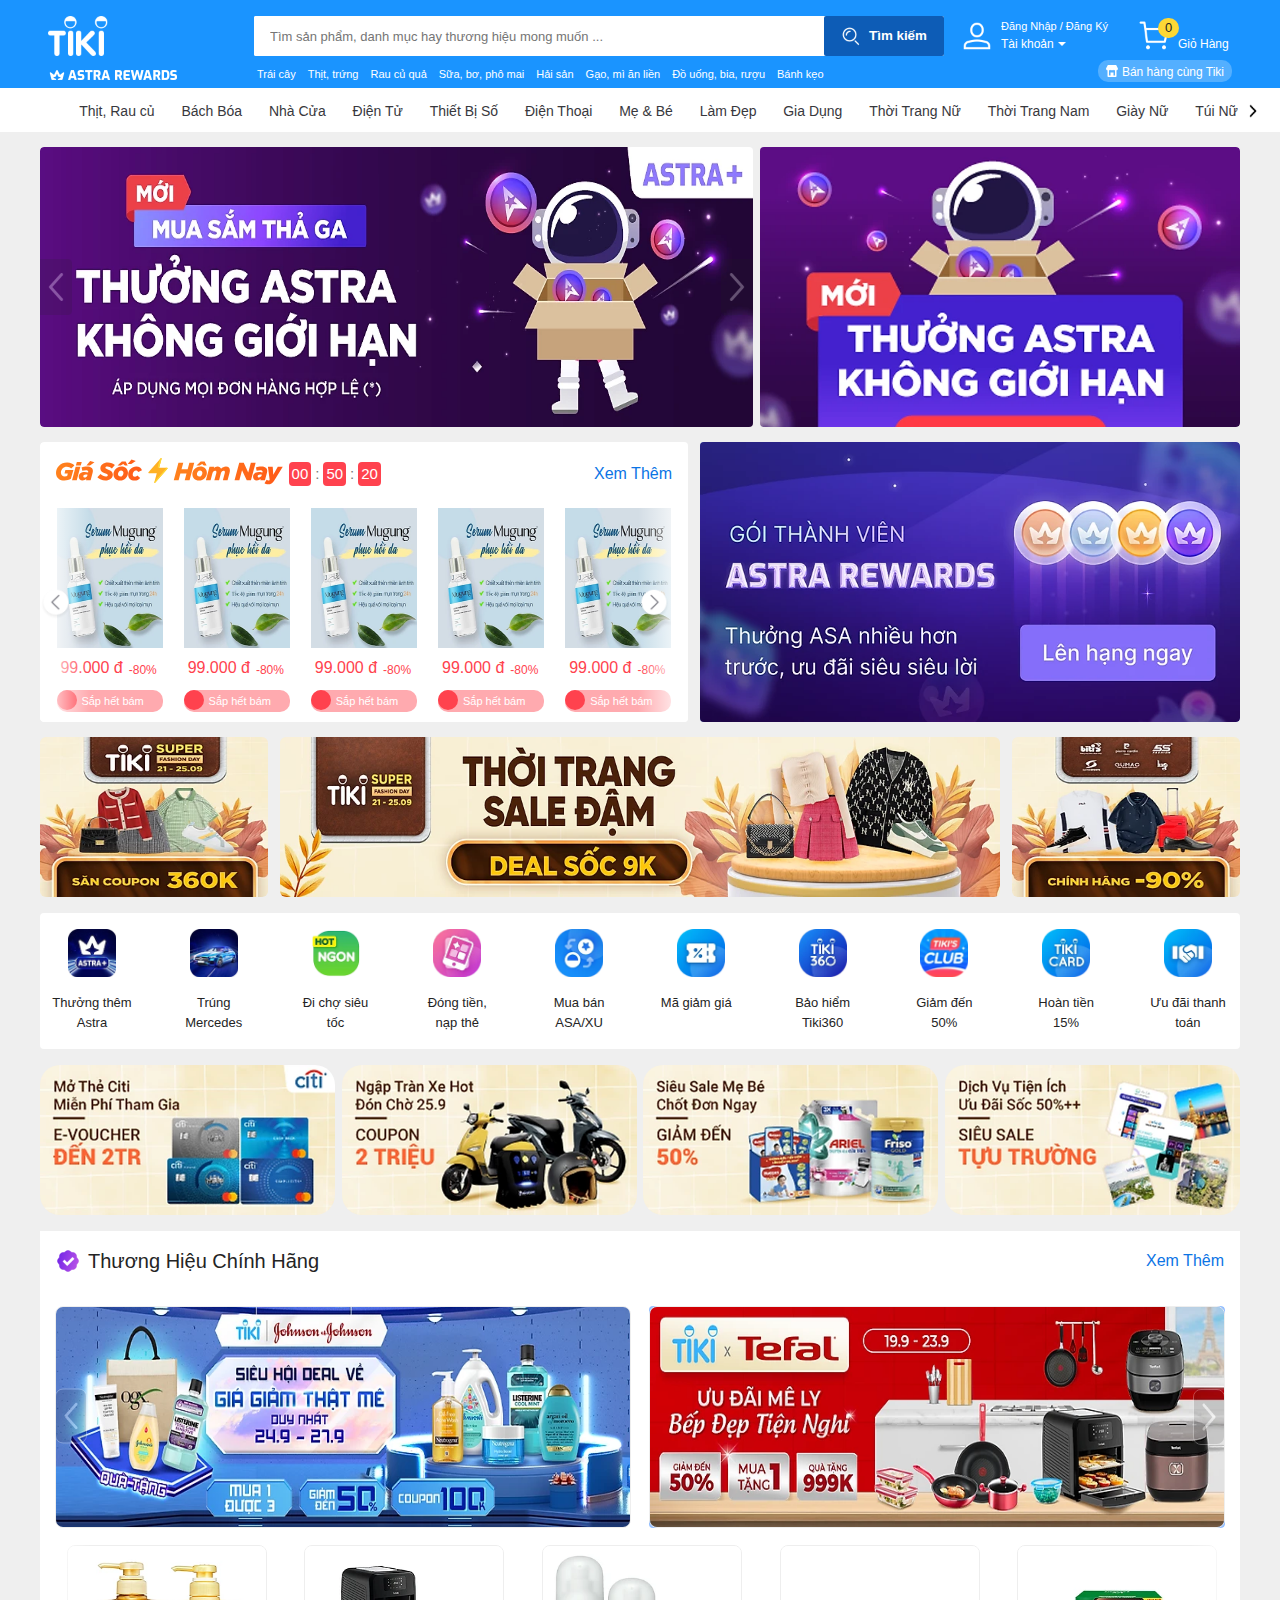
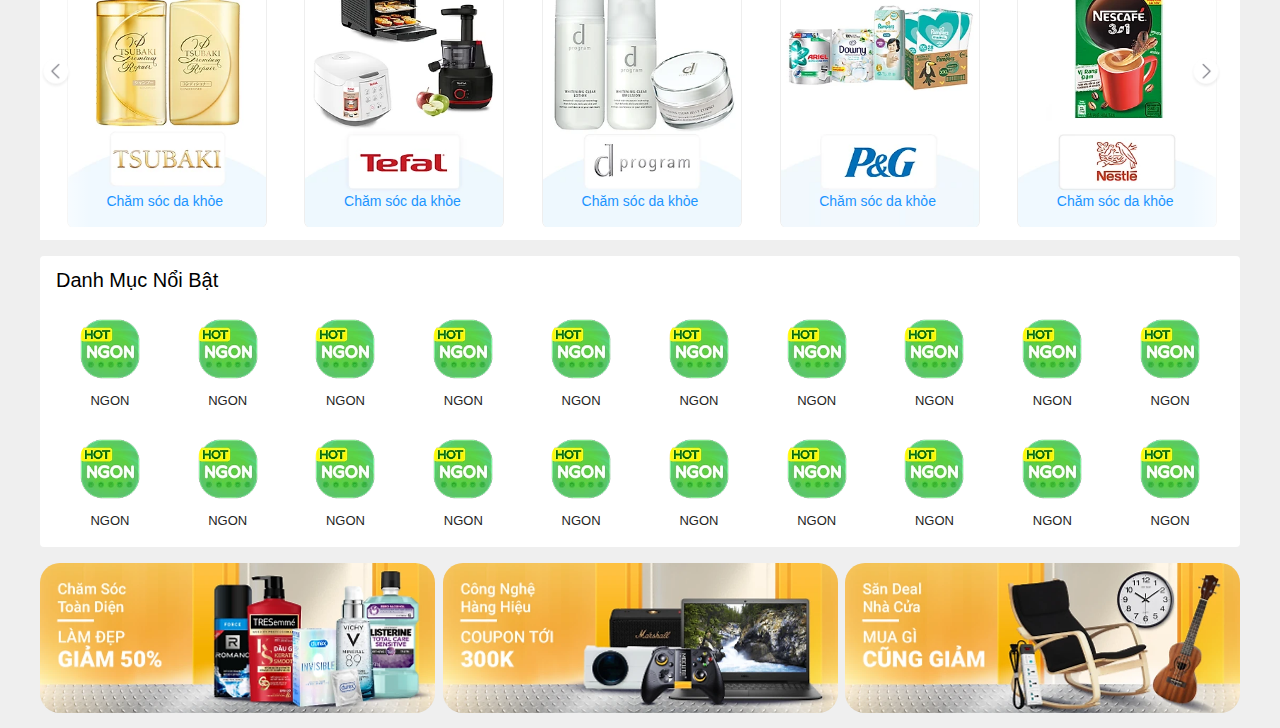
==== tiki.html @ 07cf0704 "feature/TRAINING-32-home-banner-middle" ====
<!DOCTYPE html>
<html lang="en">
<head>
    <meta charset="UTF-8">
    <meta name="viewport" content="width=device-width, initial-scale=1.0">
    <link rel="stylesheet" href="./assets/css/grid.css">
    <link rel="stylesheet" href="./assets/css/base.css">
    <link rel="stylesheet" href="./assets/css/tiki.css">
    <link rel="stylesheet" href="./assets/font/fontawesome-free-5.15.4-web/css/all.min.css">
    <title>Tiki Demo</title>
</head>
<body>
    <div class="app">
        <div class="header" style="background-color: rgb(26, 148, 255); margin: 0; padding: 0;">
            <div class="grid wide">
                <div class="Middle__wrap">
                    <div class="Middle__left">
                        <div class="logomenu">
                            <img class="logo-img" src="./assets/img/logo/logotiki.png" alt="">
                        </div>
    
                        <div class="header-search">
                            <div class="header__search-input-wrap">
                                <input type="text" class="header__search-input" placeholder="Tìm sản phẩm, danh mục hay thương hiệu mong muốn ...">

                                <!-- Search History -->
                                <div class="header__search-history">
                                    <h3 class="header__search-history-heading"> Lịch sử tìm kiếm</h3>
                                    <ul class="header__search-history-list">
                                        <li class="header__search-history-item">
                                            <a href="#" class="item">
                                                <img src="./assets/img/icon/searchicon1.png" alt="" class="header__search-btn-icon seacrh-icon">Tai nghe bluetooth
                                            </a>
                                        </li>
                                        <li class="header__search-history-item">
                                            <a href="#" class="item">
                                                <img src="./assets/img/icon/searchicon1.png" alt="" class="header__search-btn-icon seacrh-icon">Bánh trung thu
                                            </a>
                                        </li>
                                        <li class="header__search-history-item">
                                            <a href="#" class="item">
                                                <img src="./assets/img/icon/searchicon1.png" alt="" class="header__search-btn-icon seacrh-icon">Iphone 13
                                            </a>
                                        </li>
                                    </ul>

                                    <div class="border-top"></div>

                                    <div class="bottom-widgets">
                                        <div class="hot-keyword">
                                            <h3 class="header__search-history-heading header__hot-keyword-heading">
                                                <img src="./assets/img/icon/hotkeyicon.png" alt="" class="trending-icon header__search-btn-icon seacrh-icon">
                                                Tìm kiếm phổ biến nhất
                                            </h3>
                                            <ul class="header__search-history-list inner">
                                                <li class="header__search-history-item trending-product">
                                                    <a href="#" class="item">
                                                        <img src="./assets/img/topsearchpro/hotpro1.jpg" alt="" class="thumb">
                                                        <span class="trending-title">Máy tăm nước</span>
                                                    </a>
                                                </li>
                                                <li class="header__search-history-item trending-product">
                                                    <a href="#" class="item">
                                                        <img src="./assets/img/topsearchpro/hotpro2.jpg" alt="" class="thumb">
                                                        <span class="trending-title">Quần nam</span>
                                                    </a>
                                                </li>
                                                <li class="header__search-history-item trending-product">
                                                    <a href="#" class="item">
                                                        <img src="./assets/img/topsearchpro/hotpro3.jpg" alt="" class="thumb">
                                                        <span class="trending-title">Dép nam</span>
                                                    </a>
                                                </li>
                                                <li class="header__search-history-item trending-product">
                                                    <a href="#" class="item">
                                                        <img src="./assets/img/topsearchpro/hotpro4.jpg" alt="" class="thumb">
                                                        <span class="trending-title">Bột giặt omo</span>
                                                    </a>
                                                </li>
                                                <li class="header__search-history-item trending-product">
                                                    <a href="#" class="item">
                                                        <img src="./assets/img/topsearchpro/hotpro5.jpg" alt="" class="thumb">
                                                        <span class="trending-title">Dép nữ</span>
                                                    </a>
                                                </li>
                                                <li class="header__search-history-item trending-product">
                                                    <a href="#" class="item">
                                                        <img src="./assets/img/topsearchpro/hotpro6.jpg" alt="" class="thumb">
                                                        <span class="trending-title">Mỹ phẩm</span>
                                                    </a>
                                                </li>
                                            </ul>
                                        </div>

                                        <div class="border-top"></div>

                                        <div class="hot-category">
                                            <h3 class="header__search-history-heading header__hot-category-heading">
                                                Danh mục nổi bật
                                            </h3>
                                            <ul class="header__search-history-list category-inner">
                                                <li class="category-product">
                                                    <a href="#" class="category-item">
                                                        <div class="thumb-wrap">
                                                            <div class="thumb">
                                                                 <img src="./assets/img/categorypro/categorypro1.png" alt="">
                                                            </div>
                                                        </div>
                                                        <span class="category-title">Đồ Chơi - Mẹ & Bé</span>
                                                    </a>
                                                </li>
                                                <li class="category-product">
                                                    <a href="#" class="category-item">
                                                        <div class="thumb-wrap">
                                                            <div class="thumb">
                                                                 <img src="./assets/img/categorypro/categorypro2.png" alt="">
                                                            </div>
                                                        </div>
                                                        <span class="category-title">Ngon</span>
                                                    </a>
                                                </li>
                                                <li class="category-product">
                                                    <a href="#" class="category-item">
                                                        <div class="thumb-wrap">
                                                            <div class="thumb">
                                                                 <img src="./assets/img/categorypro/categorypro3.png" alt="">
                                                            </div>
                                                        </div>
                                                        <span class="category-title">Điện Thoại - Máy Tính Bảng</span>
                                                    </a>
                                                </li>
                                                <li class="category-product">
                                                    <a href="#" class="category-item">
                                                        <div class="thumb-wrap">
                                                            <div class="thumb">
                                                                 <img src="./assets/img/categorypro/categorypro4.png" alt="">
                                                            </div>
                                                        </div>
                                                        <span class="category-title">Làm Đẹp - Sức Khỏe</span>
                                                    </a>
                                                </li>
                                                <li class="category-product">
                                                    <a href="#" class="category-item">
                                                        <div class="thumb-wrap">
                                                            <div class="thumb">
                                                                 <img src="./assets/img/categorypro/categorypro5.png" alt="">
                                                            </div>
                                                        </div>
                                                        <span class="category-title">Điện Gia Dụng</span>
                                                    </a>
                                                </li>
                                                <li class="category-product">
                                                    <a href="#" class="category-item">
                                                        <div class="thumb-wrap">
                                                            <div class="thumb">
                                                                 <img src="./assets/img/categorypro/categorypro6.png" alt="">
                                                            </div>
                                                        </div>
                                                        <span class="category-title">Thời trang nữ</span>
                                                    </a>
                                                </li>
                                                <li class="category-product">
                                                    <a href="#" class="category-item">
                                                        <div class="thumb-wrap">
                                                            <div class="thumb">
                                                                 <img src="./assets/img/categorypro/categorypro7.png" alt="">
                                                            </div>
                                                        </div>
                                                        <span class="category-title">Thời trang nam</span>
                                                    </a>
                                                </li>
                                                <li class="category-product">
                                                    <a href="#" class="category-item">
                                                        <div class="thumb-wrap">
                                                            <div class="thumb">
                                                                 <img src="./assets/img/categorypro/categorypro8.png" alt="">
                                                            </div>
                                                        </div>
                                                        <span class="category-title">Giày - Dép nữ</span>
                                                    </a>
                                                </li>
                                            </ul>
                                        </div>
                                    </div>
                                </div>
                            </div>
                            <button class="header__search-btn">
                                <img src="./assets/img/icon/searchicon.png" alt="" class="header__search-btn-icon">
                                Tìm kiếm
                            </button>
                        </div>

                    </div>
                    <div class="user">
                        <div class="header-acount">
                            <img src="./assets/img/icon/profileicon.png" alt="" class="profile-icon">
                            <span class="profile-text">
                                <span class="sign-in">
                                    Đăng nhập / Đăng ký
                                </span>
                                
                                <span class="acount-label">
                                    <span>Tài khoản</span>
                                    <img src="./assets/img/icon/arrowicon.png" alt="" class="arrow-icon">
                                </span>
                            </span>
                        </div>
                        <div class="header-cart">
                            <div class="cartItemInner">
                                <div class="cart-wrapper">
                                    <img src="./assets/img/icon/carticon.png" alt="" class="cart-icon">
                                    <span class="cart-noti">0</span>
                                </div>
                                <div class="cart-text">
                                    Giỏ Hàng
                                </div>
                            </div>
                        </div>
                    </div>
                </div>

                <div class="Bottom__Root">
                    <div class="root-container">
                        <a href="#">
                            <img src="./assets/img/logo/logotiki1.png" alt="" class="tiki-logo-img">
                        </a>

                        <div class="header__quicklink-container">
                            <a href="#" class="quicklink-container--item">Trái cây</a>
                            <a href="#" class="quicklink-container--item">Thịt, trứng</a>
                            <a href="#" class="quicklink-container--item">Rau củ quả</a>
                            <a href="#" class="quicklink-container--item">Sữa, bơ, phô mai</a>
                            <a href="#" class="quicklink-container--item">Hải sản</a>
                            <a href="#" class="quicklink-container--item">Gạo, mì ăn liền</a>
                            <a href="#" class="quicklink-container--item">Đồ uống, bia, rượu</a>
                            <a href="#" class="quicklink-container--item">Bánh kẹo</a>
                        </div>

                        <div class="seller">
                            <a href="#" class="tiki-seller">
                                <img src="./assets/img/icon/icon-seller.svg" alt="" class="seller-icon">
                                <span class="seller-text">
                                    Bán hàng cùng Tiki
                                </span>
                            </a>
                        </div>
                    </div>
                </div>
            </div>
        </div>

        <div class="app__container">
            <!-- Category Top -->
            <div class="category-top">
                <div class="container__category-top">
                    <div class="category-top__style">
                        <div class="content__category-top">
                            <div class="cateslide">
                                <a href="#">
                                    <div class="catename">
                                        Thịt, Rau củ
                                    </div>
                                </a>
                                <a href="#">
                                    <div class="catename">
                                        Bách Bóa
                                    </div>
                                </a>
                                <a href="#">
                                    <div class="catename">
                                        Nhà Cửa
                                    </div>
                                </a>
                                <a href="#">
                                    <div class="catename">
                                        Điện Tử
                                    </div>
                                </a>
                                <a href="#">
                                    <div class="catename">
                                        Thiết Bị Số
                                    </div>
                                </a>
                                <a href="#">
                                    <div class="catename">
                                        Điện Thoại
                                    </div>
                                </a>
                                <a href="#">
                                    <div class="catename">
                                        Mẹ & Bé
                                    </div>
                                </a>
                                <a href="#">
                                    <div class="catename">
                                        Làm Đẹp
                                    </div>
                                </a>
                                <a href="#">
                                    <div class="catename">
                                        Gia Dụng
                                    </div>
                                </a>
                                <a href="#">
                                    <div class="catename">
                                        Thời Trang Nữ
                                    </div>
                                </a>
                                <a href="#">
                                    <div class="catename">
                                        Thời Trang Nam
                                    </div>
                                </a>
                                <a href="#">
                                    <div class="catename">
                                        Giày Nữ
                                    </div>
                                </a>
                                <a href="#">
                                    <div class="catename">
                                        Túi Nữ
                                    </div>
                                </a>
                            </div>
                            
                            <span class="backicon">
                                <img src="./assets/img/icon/backicon.png" alt="">
                            </span>
                        </div>

                    </div>
                </div>
            </div>

            <!-- Home Banner Top -->
            <div class="grid wide">
                <div class="banner-top">
                    <div class="container__banner-top">
                        <div class="banner-top__right">
                            <a href="#">
                                <img src="./assets/img/bannertop/right1.webp" alt="">
                            </a>

                            <a href="#" class="back-left">
                                <img src="./assets/img/icon/backbanner.png" alt="">
                            </a>

                            <a href="#" class="back-right">
                                <img src="./assets/img/icon/backbanner.png" alt="">
                            </a>
                        </div>

                        <div class="banner-top__left">
                            <a href="#">
                                <img src="./assets/img/bannertop/left.webp" alt="">
                            </a>
                        </div>
                    </div>
                </div>
            </div>

            <!-- Home Deal and Reward -->
            <div class="grid wide">
                <div class="deal-reward">
                    <div class="container__deal-reward">
                        <div class="deal">
                            <div class="header-deal">
                                <div class="header-deal__left">
                                    <div>
                                        <img src="./assets/img/flashdeal/giasoc.svg" alt="">
                                        <img src="./assets/img/flashdeal/dealFlashIcon.svg" alt="">
                                        <img src="./assets/img/flashdeal/homnay.svg" alt="">
                                    </div>

                                    <div class="countdowntime">
                                        <span>00</span>
                                        :
                                        <span>50</span>
                                        :
                                        <span>20</span>
                                    </div>
                                </div>

                                <div class="header-deal__navigation">
                                    <a href="#">Xem thêm</a>
                                </div>
                            </div>

                            <div class="body-deal">
                                <div class="deal-wrap">
                                    <div class="home-deal">
                                        <a href="#" class="deal-back__left">
                                            <span class="back-deal__icon">
                                                <img src="./assets/img/icon/nextArrowdeal.png" alt="">
                                            </span>
                                        </a>
                                        
                                        <div class="deal-list">
                                            <div class="deal-pro">
                                                <div class="deal-pro__item">
                                                    <div class="deal-pro__image">
                                                        <img src="./assets/img/dealpro/dealpro1.webp" alt="">
                                                    </div>
                                                    <div class="deal-price">
                                                        <span class="price">99.000 đ</span>
                                                        <span class="price-discount">-80%</span>
                                                    </div>
                                                    <div class="deal-qt">
                                                        <div class="deal-progress"></div>
                                                        <span>Sắp hết bám</span>
                                                    </div>
                                                </div>                                                
                                            </div>

                                            <div class="deal-pro">
                                                <div class="deal-pro__item">
                                                    <div class="deal-pro__image">
                                                        <img src="./assets/img/dealpro/dealpro1.webp" alt="">
                                                    </div>
                                                    <div class="deal-price">
                                                        <span class="price">99.000 đ</span>
                                                        <span class="price-discount">-80%</span>
                                                    </div>
                                                    <div class="deal-qt">
                                                        <div class="deal-progress"></div>
                                                        <span>Sắp hết bám</span>
                                                    </div>
                                                </div>                                                
                                            </div>

                                            <div class="deal-pro">
                                                <div class="deal-pro__item">
                                                    <div class="deal-pro__image">
                                                        <img src="./assets/img/dealpro/dealpro1.webp" alt="">
                                                    </div>
                                                    <div class="deal-price">
                                                        <span class="price">99.000 đ</span>
                                                        <span class="price-discount">-80%</span>
                                                    </div>
                                                    <div class="deal-qt">
                                                        <div class="deal-progress"></div>
                                                        <span>Sắp hết bám</span>
                                                    </div>
                                                </div>                                                
                                            </div>

                                            <div class="deal-pro">
                                                <div class="deal-pro__item">
                                                    <div class="deal-pro__image">
                                                        <img src="./assets/img/dealpro/dealpro1.webp" alt="">
                                                    </div>
                                                    <div class="deal-price">
                                                        <span class="price">99.000 đ</span>
                                                        <span class="price-discount">-80%</span>
                                                    </div>
                                                    <div class="deal-qt">
                                                        <div class="deal-progress"></div>
                                                        <span>Sắp hết bám</span>
                                                    </div>
                                                </div>                                                
                                            </div>

                                            <div class="deal-pro">
                                                <div class="deal-pro__item">
                                                    <div class="deal-pro__image">
                                                        <img src="./assets/img/dealpro/dealpro1.webp" alt="">
                                                    </div>
                                                    <div class="deal-price">
                                                        <span class="price">99.000 đ</span>
                                                        <span class="price-discount">-80%</span>
                                                    </div>
                                                    <div class="deal-qt">
                                                        <div class="deal-progress"></div>
                                                        <span>Sắp hết bám</span>
                                                    </div>
                                                </div>                                                
                                            </div>
                                            
                                            
                                        </div>

                                        <a href="#" class="deal-back__right">
                                            <span class="back-deal__icon">
                                                <img src="./assets/img/icon/nextArrowdeal.png" alt="">
                                            </span>
                                        </a>
                                    </div>
                                </div>
                            </div>
                        </div>

                        <div class="reward">
                            <a href="#">
                                <img src="./assets/img/dealpro/reward.webp" alt="">
                            </a>
                        </div>                        
                    </div>
                </div>
            </div>

            <!-- Home brand -->
            <div class="home-brand">
                <div class="grid wide">
                    <div class="home-brand__wrapper">
                        <a href="#" class="side-brand">
                            <img src="./assets/img/homebrand/side1.webp" alt="">
                        </a>
                        <a href="#" class="center-brand">
                            <img src="./assets/img/homebrand/center.webp" alt="">
                        </a>
                        <a href="#" class="side-brand">
                            <img src="./assets/img/homebrand/side2.webp" alt="">
                        </a>
                    </div>
                </div>
            </div>

            <!-- Quicklink tab container -->
            <div class="home-quicklinks-tab__container">
                <div class="grid wide">
                    <div class="home-quicklinks-tab__wrapper">
                        <a href="#" class="home-quicklinks-tab__item">
                            <img src="./assets/img/quicklink/quicklink1.webp" alt="">
                            <span>Thưởng thêm Astra</span>
                        </a>
                        <a href="#" class="home-quicklinks-tab__item">
                            <img src="./assets/img/quicklink/quicklink2.webp" alt="">
                            <span>Trúng Mercedes</span>
                        </a>
                        <a href="#" class="home-quicklinks-tab__item">
                            <img src="./assets/img/quicklink/quicklink3.webp" alt="">
                            <span>Đi chợ siêu tốc</span>
                        </a>
                        <a href="#" class="home-quicklinks-tab__item">
                            <img src="./assets/img/quicklink/quicklink4.webp" alt="">
                            <span>Đóng tiền, nạp thẻ</span>
                        </a>
                        <a href="#" class="home-quicklinks-tab__item">
                            <img src="./assets/img/quicklink/quicklink5.webp" alt="">
                            <span>Mua bán ASA/XU</span>
                        </a>
                        <a href="#" class="home-quicklinks-tab__item">
                            <img src="./assets/img/quicklink/quicklink6.webp" alt="">
                            <span>Mã giảm giá</span>
                        </a>
                        <a href="#" class="home-quicklinks-tab__item">
                            <img src="./assets/img/quicklink/quicklink7.webp" alt="">
                            <span>Bảo hiểm Tiki360</span>
                        </a>
                        <a href="#" class="home-quicklinks-tab__item">
                            <img src="./assets/img/quicklink/quicklink8.webp" alt="">
                            <span>Giảm đến 50%</span>
                        </a>
                        <a href="#" class="home-quicklinks-tab__item">
                            <img src="./assets/img/quicklink/quicklink9.webp" alt="">
                            <span>Hoàn tiền 15%</span>
                        </a>
                        <a href="#" class="home-quicklinks-tab__item">
                            <img src="./assets/img/quicklink/quicklink10.webp" alt="">
                            <span>Ưu đãi thanh toán</span>
                        </a>
                    </div>
                </div>
            </div>

            <!-- Home banner primary container -->
            <div class="home-banner-primary__container">
                <div class="grid wide">
                    <div class="home-banner-primary__wrapper">
                        <a href="" class="home-banner-primary__item">
                            <img src="./assets/img/bannerprimary/bannerprimary1.webp" alt="">
                        </a>
                        <a href="" class="home-banner-primary__item">
                            <img src="./assets/img/bannerprimary/bannerprimary2.webp" alt="">
                        </a>
                        <a href="" class="home-banner-primary__item">
                            <img src="./assets/img/bannerprimary/bannerprimary3.webp" alt="">
                        </a>
                        <a href="" class="home-banner-primary__item">
                            <img src="./assets/img/bannerprimary/bannerprimary4.webp" alt="">
                        </a>
                    </div>
                </div>
            </div>

            <!-- Brand static widget -->
            <div class="brand-static-widget">
                <div class="grid wide">
                    <div class="brand-static-widget__wrapper">
                        <div class="brand-static-widget__header">
                                <div class="brand-static-widget__title">
                                    <img src="./assets/img/icon/widgeticon.png" alt="" class="brand-static-widget__icon">
                                    <div class="brand-static-widget__text">Thương hiệu chính hãng</div>
                                </div>
                                <a href="#" class="see-more">Xem thêm</a>
                        </div>
                        <div class="brand-static-widget__main">
                            <div class="brand-static-widget__mainwrap">
                                <div class="brand-static-widget__right">
                                    <a href="#">
                                        <img src="./assets/img/widget1.webp" alt="">
                                    </a>
        
                                    <a href="#" class="back-left">
                                        <img src="./assets/img/icon/backbanner.png" alt="">
                                    </a>
                                </div>
        
                                <div class="brand-static-widget__left">
                                    <a href="#">
                                        <img src="./assets/img/widget2.webp" alt="">
                                    </a>
                                    <a href="#" class="back-right">
                                        <img src="./assets/img/icon/backbanner.png" alt="">
                                    </a>
                                </div>
                            </div>
                        </div>
                        <div class="brand-static-widget__card">
                            <div class="body-brand-static-widget__card">
                                <div class="brand-static-widget__card-wrap">
                                    <div class="brand-static-widget__card-home">
                                        <a href="#" class="deal-back__left">
                                            <span class="back-deal__icon">
                                                <img src="./assets/img/icon/nextArrowdeal.png" alt="">
                                            </span>
                                        </a>
                                        
                                        <div class="brand-static-widget__card-list">
                                            <div class="brand-static-widget__card-pro">
                                                <a class="brand-static-widget__card-item">
                                                    <div class="brand-static-widget__card-img">
                                                        <img src="./assets/img/widgetpro/widgetpro1.webp" alt="">
                                                    </div>
                                                    <p class="brand-static-widget__card-title">Chăm sóc da khỏe</p>
                                                </a>                                                
                                            </div>       
                                            <div class="brand-static-widget__card-pro">
                                                <a class="brand-static-widget__card-item">
                                                    <div class="brand-static-widget__card-img">
                                                        <img src="./assets/img/widgetpro/widgetpro2.webp" alt="">
                                                    </div>
                                                    <p class="brand-static-widget__card-title">Chăm sóc da khỏe</p>
                                                </a>                                                
                                            </div>     
                                            <div class="brand-static-widget__card-pro">
                                                <a class="brand-static-widget__card-item">
                                                    <div class="brand-static-widget__card-img">
                                                        <img src="./assets/img/widgetpro/widgetpro3.webp" alt="">
                                                    </div>
                                                    <p class="brand-static-widget__card-title">Chăm sóc da khỏe</p>
                                                </a>                                                
                                            </div>     
                                            <div class="brand-static-widget__card-pro">
                                                <a class="brand-static-widget__card-item">
                                                    <div class="brand-static-widget__card-img">
                                                        <img src="./assets/img/widgetpro/widgetpro4.webp" alt="">
                                                    </div>
                                                    <p class="brand-static-widget__card-title">Chăm sóc da khỏe</p>
                                                </a>                                                
                                            </div>     
                                            <div class="brand-static-widget__card-pro">
                                                <a class="brand-static-widget__card-item">
                                                    <div class="brand-static-widget__card-img">
                                                        <img src="./assets/img/widgetpro/widgetpro5.webp" alt="">
                                                    </div>
                                                    <p class="brand-static-widget__card-title">Chăm sóc da khỏe</p>
                                                </a>                                                
                                            </div>                           
                                        </div>

                                        <a href="#" class="deal-back__right">
                                            <span class="back-deal__icon">
                                                <img src="./assets/img/icon/nextArrowdeal.png" alt="">
                                            </span>
                                        </a>
                                    </div>
                                </div>
                            </div>
                        </div>
                    </div>
                </div>
            </div>

            <!-- Fetured Category -->
            <div class="feature-category">
                <div class="grid wide">
                    <div class="category-pro__container">
                        <div class="category-pro__header">Danh Mục Nổi Bật</div>
                        <div class="category-pro__body">
                            <div class="category-pro__wrapper">
                                <div class="category-pro">
                                    <a href="" class="category-pro__item">
                                        <img src="./assets/img/featurecategory/featurecategory1.webp" alt="" class="category-pro__img">
                                        <h3>NGON</h3>
                                    </a>
                                    <a href="" class="category-pro__item">
                                        <img src="./assets/img/featurecategory/featurecategory1.webp" alt="" class="category-pro__img">
                                        <h3>NGON</h3>
                                    </a>
                                    <a href="" class="category-pro__item">
                                        <img src="./assets/img/featurecategory/featurecategory1.webp" alt="" class="category-pro__img">
                                        <h3>NGON</h3>
                                    </a>
                                    <a href="" class="category-pro__item">
                                        <img src="./assets/img/featurecategory/featurecategory1.webp" alt="" class="category-pro__img">
                                        <h3>NGON</h3>
                                    </a>
                                    <a href="" class="category-pro__item">
                                        <img src="./assets/img/featurecategory/featurecategory1.webp" alt="" class="category-pro__img">
                                        <h3>NGON</h3>
                                    </a>
                                    <a href="" class="category-pro__item">
                                        <img src="./assets/img/featurecategory/featurecategory1.webp" alt="" class="category-pro__img">
                                        <h3>NGON</h3>
                                    </a>
                                    <a href="" class="category-pro__item">
                                        <img src="./assets/img/featurecategory/featurecategory1.webp" alt="" class="category-pro__img">
                                        <h3>NGON</h3>
                                    </a>
                                    <a href="" class="category-pro__item">
                                        <img src="./assets/img/featurecategory/featurecategory1.webp" alt="" class="category-pro__img">
                                        <h3>NGON</h3>
                                    </a>
                                    <a href="" class="category-pro__item">
                                        <img src="./assets/img/featurecategory/featurecategory1.webp" alt="" class="category-pro__img">
                                        <h3>NGON</h3>
                                    </a>
                                    <a href="" class="category-pro__item">
                                        <img src="./assets/img/featurecategory/featurecategory1.webp" alt="" class="category-pro__img">
                                        <h3>NGON</h3>
                                    </a>
                                    <a href="" class="category-pro__item">
                                        <img src="./assets/img/featurecategory/featurecategory1.webp" alt="" class="category-pro__img">
                                        <h3>NGON</h3>
                                    </a>
                                    <a href="" class="category-pro__item">
                                        <img src="./assets/img/featurecategory/featurecategory1.webp" alt="" class="category-pro__img">
                                        <h3>NGON</h3>
                                    </a>
                                    <a href="" class="category-pro__item">
                                        <img src="./assets/img/featurecategory/featurecategory1.webp" alt="" class="category-pro__img">
                                        <h3>NGON</h3>
                                    </a>
                                    <a href="" class="category-pro__item">
                                        <img src="./assets/img/featurecategory/featurecategory1.webp" alt="" class="category-pro__img">
                                        <h3>NGON</h3>
                                    </a>
                                    <a href="" class="category-pro__item">
                                        <img src="./assets/img/featurecategory/featurecategory1.webp" alt="" class="category-pro__img">
                                        <h3>NGON</h3>
                                    </a>
                                    <a href="" class="category-pro__item">
                                        <img src="./assets/img/featurecategory/featurecategory1.webp" alt="" class="category-pro__img">
                                        <h3>NGON</h3>
                                    </a>
                                    <a href="" class="category-pro__item">
                                        <img src="./assets/img/featurecategory/featurecategory1.webp" alt="" class="category-pro__img">
                                        <h3>NGON</h3>
                                    </a>
                                    <a href="" class="category-pro__item">
                                        <img src="./assets/img/featurecategory/featurecategory1.webp" alt="" class="category-pro__img">
                                        <h3>NGON</h3>
                                    </a>
                                    <a href="" class="category-pro__item">
                                        <img src="./assets/img/featurecategory/featurecategory1.webp" alt="" class="category-pro__img">
                                        <h3>NGON</h3>
                                    </a>
                                    <a href="" class="category-pro__item">
                                        <img src="./assets/img/featurecategory/featurecategory1.webp" alt="" class="category-pro__img">
                                        <h3>NGON</h3>
                                    </a>                                    
                                </div>
                            </div>
                        </div>
                    </div>
                </div>
            </div>

             <!-- Home banner middle container -->
             <div class="home-banner-primary__container home-banner-middle__container">
                <div class="grid wide">
                    <div class="home-banner-primary__wrapper home-banner-middle__wrapper">
                        <a href="" class="home-banner-primary__item home-banner-middle__item">
                            <img src="./assets/img/bannermiddle/bannermiddle1.webp" alt="">
                        </a>
                        <a href="" class="home-banner-primary__item home-banner-middle__item">
                            <img src="./assets/img/bannermiddle/bannermiddle2.webp" alt="">
                        </a>
                        <a href="" class="home-banner-primary__item home-banner-middle__item">
                            <img src="./assets/img/bannermiddle/bannermiddle3.webp" alt="">
                        </a>
                    </div>
                </div>
             </div>
        </div>

        <footer class="footer">

        </footer>
    </div>
</body>
</html>
---- assets/css/grid.css ----
.grid {
    width: 100%;
    display: block;
    padding: 0;
}

.grid.wide {
    max-width: 1200px;
    margin: 0 auto;
}

.row {
    display: flex;
    flex-wrap: wrap;
    margin-left: -4px;
    margin-right: -4px;
}

.row.no-gutters {
    margin-left: 0;
    margin-right: 0;
}

.col {
    padding-left: 4px;
    padding-right: 4px;
}

.row.no-gutters .col {
    padding-left: 0;
    padding-right: 0;
}

.c-0 {
    display: none;
}

.c-1 {
    flex: 0 0 8.33333%;
    max-width: 8.33333%;
}

.c-2 {
    flex: 0 0 16.66667%;
    max-width: 16.66667%;
}

.c-3 {
    flex: 0 0 25%;
    max-width: 25%;
}

.c-4 {
    flex: 0 0 33.33333%;
    max-width: 33.33333%;
}

.c-5 {
    flex: 0 0 41.66667%;
    max-width: 41.66667%;
}

.c-6 {
    flex: 0 0 50%;
    max-width: 50%;
}

.c-7 {
    flex: 0 0 58.33333%;
    max-width: 58.33333%;
}

.c-8 {
    flex: 0 0 66.66667%;
    max-width: 66.66667%;
}

.c-9 {
    flex: 0 0 75%;
    max-width: 75%;
}

.c-10 {
    flex: 0 0 83.33333%;
    max-width: 83.33333%;
}

.c-11 {
    flex: 0 0 91.66667%;
    max-width: 91.66667%;
}

.c-12 {
    flex: 0 0 100%;
    max-width: 100%;
}

.c-o-1 {
    margin-left: 8.33333%;
}

.c-o-2 {
    margin-left: 16.66667%;
}

.c-o-3 {
    margin-left: 25%;
}

.c-o-4 {
    margin-left: 33.33333%;
}

.c-o-5 {
    margin-left: 41.66667%;
}

.c-o-6 {
    margin-left: 50%;
}

.c-o-7 {
    margin-left: 58.33333%;
}

.c-o-8 {
    margin-left: 66.66667%;
}

.c-o-9 {
    margin-left: 75%;
}

.c-o-10 {
    margin-left: 83.33333%;
}

.c-o-11 {
    margin-left: 91.66667%;
}

/* >= Tablet */
@media (min-width: 740px) {
    .row {
        margin-left: -8px;
        margin-right: -8px;
    }

    .col {
        padding-left: 8px;
        padding-right: 8px;
    }

    .m-0 {
        display: none;
    }

    .m-1,
    .m-2,
    .m-3,
    .m-4,
    .m-5,
    .m-6,
    .m-7,
    .m-8,
    .m-9,
    .m-10,
    .m-11,
    .m-12 {
        display: block;
    }

    .m-1 {
        flex: 0 0 8.33333%;
        max-width: 8.33333%;
    }

    .m-2 {
        flex: 0 0 16.66667%;
        max-width: 16.66667%;
    }

    .m-3 {
        flex: 0 0 25%;
        max-width: 25%;
    }

    .m-4 {
        flex: 0 0 33.33333%;
        max-width: 33.33333%;
    }

    .m-5 {
        flex: 0 0 41.66667%;
        max-width: 41.66667%;
    }

    .m-6 {
        flex: 0 0 50%;
        max-width: 50%;
    }

    .m-7 {
        flex: 0 0 58.33333%;
        max-width: 58.33333%;
    }

    .m-8 {
        flex: 0 0 66.66667%;
        max-width: 66.66667%;
    }

    .m-9 {
        flex: 0 0 75%;
        max-width: 75%;
    }

    .m-10 {
        flex: 0 0 83.33333%;
        max-width: 83.33333%;
    }

    .m-11 {
        flex: 0 0 91.66667%;
        max-width: 91.66667%;
    }

    .m-12 {
        flex: 0 0 100%;
        max-width: 100%;
    }

    .m-o-1 {
        margin-left: 8.33333%;
    }

    .m-o-2 {
        margin-left: 16.66667%;
    }

    .m-o-3 {
        margin-left: 25%;
    }

    .m-o-4 {
        margin-left: 33.33333%;
    }

    .m-o-5 {
        margin-left: 41.66667%;
    }

    .m-o-6 {
        margin-left: 50%;
    }

    .m-o-7 {
        margin-left: 58.33333%;
    }

    .m-o-8 {
        margin-left: 66.66667%;
    }

    .m-o-9 {
        margin-left: 75%;
    }

    .m-o-10 {
        margin-left: 83.33333%;
    }

    .m-o-11 {
        margin-left: 91.66667%;
    }
}

/* PC medium resolution > */
@media (min-width: 1113px) {
    .row {
        margin-left: -12px;
        margin-right: -12px;
    }

    .row.sm-gutter {
        margin-left: -5px;
        margin-right: -5px;
    }

    .col {
        padding-left: 12px;
        padding-right: 12px;
    }

    .row.sm-gutter .col {
        padding-left: 5px;
        padding-right: 5px;
    }

    .l-0 {
        display: none;
    }

    .l-1,
    .l-2,
    .l-2-4,
    .l-3,
    .l-4,
    .l-5,
    .l-6,
    .l-7,
    .l-8,
    .l-9,
    .l-10,
    .l-11,
    .l-12 {
        display: block;
    }

    .l-1 {
        flex: 0 0 8.33333%;
        max-width: 8.33333%;
    }

    .l-2 {
        flex: 0 0 16.66667%;
        max-width: 16.66667%;
    }

    .l-2-4 {
        flex: 0 0 20%;
        max-width: 20%;
    }

    .l-3 {
        flex: 0 0 25%;
        max-width: 25%;
    }

    .l-4 {
        flex: 0 0 33.33333%;
        max-width: 33.33333%;
    }

    .l-5 {
        flex: 0 0 41.66667%;
        max-width: 41.66667%;
    }

    .l-6 {
        flex: 0 0 50%;
        max-width: 50%;
    }

    .l-7 {
        flex: 0 0 58.33333%;
        max-width: 58.33333%;
    }

    .l-8 {
        flex: 0 0 66.66667%;
        max-width: 66.66667%;
    }

    .l-9 {
        flex: 0 0 75%;
        max-width: 75%;
    }

    .l-10 {
        flex: 0 0 83.33333%;
        max-width: 83.33333%;
    }

    .l-11 {
        flex: 0 0 91.66667%;
        max-width: 91.66667%;
    }

    .l-12 {
        flex: 0 0 100%;
        max-width: 100%;
    }

    .l-o-1 {
        margin-left: 8.33333%;
    }

    .l-o-2 {
        margin-left: 16.66667%;
    }

    .l-o-3 {
        margin-left: 25%;
    }

    .l-o-4 {
        margin-left: 33.33333%;
    }

    .l-o-5 {
        margin-left: 41.66667%;
    }

    .l-o-6 {
        margin-left: 50%;
    }

    .l-o-7 {
        margin-left: 58.33333%;
    }

    .l-o-8 {
        margin-left: 66.66667%;
    }

    .l-o-9 {
        margin-left: 75%;
    }

    .l-o-10 {
        margin-left: 83.33333%;
    }

    .l-o-11 {
        margin-left: 91.66667%;
    }
}

/* Tablet - PC low resolution */
@media (min-width: 740px) and (max-width: 1023px) {
    .wide {
        width: 644px;
    }
}

/* > PC low resolution */
@media (min-width: 1024px) and (max-width: 1239px) {
    .wide {
        width: 984px;
    }

    .wide .row {
        margin-left: -12px;
        margin-right: -12px;
    }

    .wide .row.sm-gutter {
        margin-left: -5px;
        margin-right: -5px;
    }

    .wide .col {
        padding-left: 12px;
        padding-right: 12px;
    }

    .wide .row.sm-gutter .col {
        padding-left: 5px;
        padding-right: 5px;
    }

    .wide .l-0 {
        display: none;
    }

    .wide .l-1,
    .wide .l-2,
    .wide .l-2-4,
    .wide .l-3,
    .wide .l-4,
    .wide .l-5,
    .wide .l-6,
    .wide .l-7,
    .wide .l-8,
    .wide .l-9,
    .wide .l-10,
    .wide .l-11,
    .wide .l-12 {
        display: block;
    }

    .wide .l-1 {
        flex: 0 0 8.33333%;
        max-width: 8.33333%;
    }

    .wide .l-2 {
        flex: 0 0 16.66667%;
        max-width: 16.66667%;
    }

    .wide .l-2-4 {
        flex: 0 0 20%;
        max-width: 20%;
    }

    .wide .l-3 {
        flex: 0 0 25%;
        max-width: 25%;
    }

    .wide .l-4 {
        flex: 0 0 33.33333%;
        max-width: 33.33333%;
    }

    .wide .l-5 {
        flex: 0 0 41.66667%;
        max-width: 41.66667%;
    }

    .wide .l-6 {
        flex: 0 0 50%;
        max-width: 50%;
    }

    .wide .l-7 {
        flex: 0 0 58.33333%;
        max-width: 58.33333%;
    }

    .wide .l-8 {
        flex: 0 0 66.66667%;
        max-width: 66.66667%;
    }

    .wide .l-9 {
        flex: 0 0 75%;
        max-width: 75%;
    }

    .wide .l-10 {
        flex: 0 0 83.33333%;
        max-width: 83.33333%;
    }

    .wide .l-11 {
        flex: 0 0 91.66667%;
        max-width: 91.66667%;
    }

    .wide .l-12 {
        flex: 0 0 100%;
        max-width: 100%;
    }

    .wide .l-o-1 {
        margin-left: 8.33333%;
    }

    .wide .l-o-2 {
        margin-left: 16.66667%;
    }

    .wide .l-o-3 {
        margin-left: 25%;
    }

    .wide .l-o-4 {
        margin-left: 33.33333%;
    }

    .wide .l-o-5 {
        margin-left: 41.66667%;
    }

    .wide .l-o-6 {
        margin-left: 50%;
    }

    .wide .l-o-7 {
        margin-left: 58.33333%;
    }

    .wide .l-o-8 {
        margin-left: 66.66667%;
    }

    .wide .l-o-9 {
        margin-left: 75%;
    }

    .wide .l-o-10 {
        margin-left: 83.33333%;
    }

    .wide .l-o-11 {
        margin-left: 91.66667%;
    }
}
---- assets/css/base.css ----
:root {
    --primary-color: rgb(26, 148, 255);
    --white-color: #fff;
    --black-color: #000;
    --text-color: #333;
    --border-color: #dbdbdb;

    --header-height: 120px;
    --navbar-height: 34px;
    --header-with-search-height: calc(var(--header-height) - var(--navbar-height));
    --header-sort-bar-height: 46px;
}

*{
   margin: 0;
}

html{
    font-size: 62.5%;
    line-height: 1.6rem;
    font-family: 'Roboto', sans-serif;
    box-sizing: border-box;
    letter-spacing: normal;
    background-color: #efefef;
}

a {
    display: block;
    font-size: 11px;
    line-height: 16px;
    color: white;
    text-decoration: none;
}

*, ::before, ::after {
    box-sizing: border-box;
}

*, ::before, ::after {
    box-sizing: border-box;
}

/* Border - top */
.border-top {
    border-top: 1px solid rgb(225, 225, 225); 
    margin-top: 8px;
}
---- assets/css/tiki.css ----
header {
    background-color: rgb(26, 148, 255);
    box-sizing: border-box;
}

.Middle__wrap {
    padding: 16px 0px 10px;
    height: auto;
    position: relative;
    display: flex;
    align-items: center;
    justify-content: space-between;
    margin: 0 8px;
    
}

.Middle__left {
    display: flex;
    flex: 1 1 0%;
    -webkit-box-align: center;
    align-items: center;
}

.logomenu {
    display: flex;
    align-items: flex-start;
    flex-basis: 190px;
    flex-shrink: 0;
    margin-right: 16px;
    cursor: pointer;
}

.logo-img {
    background-image: url(../img/logo.png);
    height: 40px;

}

.header-search {
    height: 40px;
    flex: 1;
    border-radius: 2px;
    background-color: var(--white-color);
    display: flex;
    align-items: center;
}

.header__search-input-wrap {
    flex: 1;
    height: 100%;
    position: relative;
}

.header__search-input {
    width: 100%;
    height: 100%;
    border: none;
    outline: none;
    font-size: 1.3rem;
    color: var(--text-color);
    padding: 0 16px;
    border-radius: 2px;
}

.header__search-input:focus ~ .header__search-history {
    display: block;
} 

/* Search history */
.header__search-history {
    position: absolute;
    top: calc(100% - 1px);
    left: 0px;
    width: 100%;
    list-style: none;
    background-color: rgb(255, 255, 255);
    border-radius: 0px 0px 3px 3px;
    border-top: 1px solid rgb(225, 225, 225);
    box-shadow: rgb(0 0 0 / 28%) 0px 6px 12px 0px;
    display: none;
    overflow: hidden;
    z-index: 100;
}

.header__search-history-heading {
    margin: 8px 16px;
    font-size: 1.4rem;
    color: #999;
    font-weight: 600;
    padding-bottom: 4px
}

.header__search-history-list {
    padding-left: 0;
    list-style: none;
    margin: 6px 0 0;
}

.header__search-history-item {
    height: 30px;
    padding: 0 16px;
    display: flex;
}

.header__search-history-item:hover {
    background-color: rgba(27, 168, 255, 0.1);
    cursor: pointer;
}

.search-icon {
    color: #ccc;
}

.item {
    display: flex;
    justify-content: center;
    align-items: center;
    text-decoration: none;
    font-size: 1.2rem;
    line-height: 32px;
    font-weight: 600;
    color: var(--text-color) !important;
}

.header__search-history-heading .header__hot-keyword-heading {
    display: flex;
}

.trending-product:hover {
    box-shadow: rgb(0 0 0 / 10%) 0px 1px 2px 0px;
    background-color: #fff;
}

.inner {
    display: grid;
    grid-template-columns: 1fr 1fr 1fr;
    grid-template-rows: 1fr 1fr;
    gap: 8px;
    padding: 10px 16px;
}

.trending-product {
    font-size: 12px;
    line-height: 1.67;
    display: flex;
    background: rgb(250, 250, 250);
    color: rgb(36, 36, 36);
    text-decoration: none;
    padding: 24px 20px !important;
}

.thumb {
    width: 38px;
    height: 38px;
    margin-right: 8px;
    object-fit: contain;
}

.trending-title {
    font-size: 12px;
    line-height: 16px;
    margin: 4px 0px;
    display: -webkit-box;
    color: rgb(36, 36, 36);
    text-overflow: ellipsis;
    overflow: hidden;
}

/* Category */
.category-inner {
    display: grid;
    grid-template-columns: 1fr 1fr 1fr 1fr;
    grid-template-rows: 1fr;
    gap: 12px 8px;
    padding: 10px 16px;
}

.thumb-wrap {
    padding: 0px 40px;
}

.category-item {
    font-size: 12px;
    line-height: 1.67;
    display: flex;
    flex-direction: column;
    color: rgb(36, 36, 36);
    text-decoration: none;
}

.category-item:hover {
    box-shadow: rgb(0 0 0 / 10%) 0px 0px 20px;
}

.category-item > .thumb-wrap .thumb {
    width: 100%;
    padding-top: 100%;
    border-radius: 36%;
    position: relative;
    overflow: hidden;
    background: rgb(250, 250, 250);
}

.category-item > .thumb-wrap .thumb > img {
    position: absolute;
    top: 0px;
    left: 0px;
    width: 100%;
    height: 100%;
    object-fit: contain;
}

.category-title {
    font-size: 12px;
    line-height: 16px;
    padding: 6px 0px 0px;
    text-align: center;
    overflow: hidden;
    display: -webkit-box;
    -webkit-line-clamp: 2;
    -webkit-box-orient: vertical;
}

.header__search-btn {
    background-color: rgb(13, 92, 182);
    border: none;
    height: 40px;
    width: 120px;
    border-radius: 2px;
    outline: none;
    color: #fff;
    font-weight: 600;
    line-height: 1.15;
    display: flex;
    justify-content: center;
    align-items: center;
}

.header__search-btn:hover {
    cursor: pointer;
}

.header__search-btn-icon {
    display: flex;
    font-size: 1.3rem;
    color: var(--white-color);
    font-weight: 600;
    justify-content: center;
    line-height: 1.15 !important;
    margin: 0px 8px 0px 0px;
    width: 20px;
    height: 20px;
    box-sizing: border-box;
}


.user {
    display: flex;
    align-items: center;
    justify-content: flex-end;
    letter-spacing: normal;
}

.header-acount {
    cursor: pointer;
    margin: 0px 0px 0px 16px;
    display: flex;
    justify-content: center;
    align-items: center;
    color: rgb(255, 255, 255);
    font-size: 12px;
    position: relative;
    width: 162px;
}

.profile-icon {
    width: 32px;
    height: 32px;
    margin-right: 8px;
    border-radius: 2px;
}

.profile-text {
    color: rgb(255, 255, 255);
    font-weight: 400;
    white-space: nowrap;
    display: flex;
    flex-direction: column;
}

.sign-in {
    white-space: nowrap;
    text-overflow: ellipsis;
    display: inline-block;
    overflow: hidden;
    text-transform: capitalize;
    font-size: 11px;
    line-height: 16px;
}

.acount-label {
    display: flex;
    align-items: center;
    font-size: 12px;
    line-height: 20px;
    min-width: 120px;
}

.arrow-icon {
    width: 16px;
    height: 16px;
}

.header-cart {
    position: relative;
    display: flex;
}

.cartItemInner {
    align-items: flex-end;
    width: 94px;
    cursor: pointer;
    margin: 0px 0px 0px 16px;
    display: flex;
    color: #fff;
    font-size: 12px;
    position: relative;

}

.cart-wrapper {
    position: relative;
    margin-right: 8px;
    display: flex;
}

.cart-icon {
    width: 32px;
    height: 32px;
}

.cart-noti {
    color: rgb(36, 36, 36);
    background-color: rgb(253, 216, 53);
    height: 20px;
    left: 20px;
    top: -2px;
    border-radius: 40px;
    display: inline-block;
    text-align: center;
    line-height: 20px;
    font-size: 13px;
    font-weight: 500;
    position: absolute;
    padding: 0px 7px;
}

.Bottom__Root {
    position: relative;
    z-index: 1;
    display: flex;
    align-items: center;
    margin: 0 8px;
}

.root-container {
    /* position:relative;  */
    display:flex; 
    justify-content:space-between;
}

.tiki-logo-img {
    height: 1.8rem; width: 12.9rem;
}

.header__quicklink-container {
    margin-left: 80px;
    display: flex;
    align-items: flex-start;

}

.quicklink-container--item {
    margin-right: 12px;    
}

.seller {
    position: absolute;
    top: -6px;
    right: 0;
}

.tiki-seller {
    color: #ffffff;
    font-size: 12px;
    margin-bottom: 12px;
    height: 22px;
    border-radius: 10px;
    background-color: rgba(255, 255, 255, 0.25);
    padding: 0px 8px;
    display: flex;
    align-items: center;
}

.seller-icon {
    width: 12px;
    height: 12px;
    margin-right: 4px;
}

.seller-text {
    line-height: 16px;
    margin-top: 1px;
}

/* Container */

/* Category Top */
.category-top {
    display: flex;
    justify-items: center;
    align-items: center;
    background-color: rgb(255, 255, 255);
    height: 44px;
}

.container__category-top {
    width: 1220px;
    padding: 15px 0px;
    margin: 0px auto;
    position: relative;
    height: 44px;
} 

.category-top__style {
    width: 100%;
    position: relative;
}

.content__category-top {
    position: absolute;
    right: 0;
}

.cateslide a {
    font-size: 14px;
    text-decoration: none;
    color: rgb(56, 56, 61);
    display: inline-block;
    padding: 0px 12px;
}

.catename {
    font-size: 14px;
    text-decoration: none;
    color: rgb(56, 56, 61);
    display: inline-block;
}

.backicon {
    position: absolute;
    top: -2px;
    bottom: 0px;
    right: 0;
    display: flex;
    align-items: center;
    width: 12px;
    cursor: pointer;
    z-index: 2;
    background-color: rgb(255, 255, 255);
}

.backicon img {
    width: 30px;
    height: 30px;
}

/* Banner Top */
.banner-top {
    margin-top: 15px;
    margin-bottom: 15px;
    display: flex;
}

.container__banner-top {
    width: 100%;
    display: flex;
    flex-wrap: wrap;
    justify-content: space-between;
    border-radius: 4px;
    overflow: hidden;

}

.banner-top__right {
    position: relative;
    display: flex;
    flex-wrap: wrap;
    width: 59.4%;
    height: 280px;
    background: #fff;
    border-radius: 4px;
    overflow: hidden;
}

.back-left {
    cursor: pointer;
    position: absolute;
    top: 50%;
    left: 10px;
    margin-top: -28px;
    opacity: 0.3;
    z-index: 1;
    display: block;
    box-sizing: border-box;
    outline: none;
}

.back-left img {
    width: 32px !important;
    position: relative;
    left: -10px;
    transform: rotate(180deg);
}

.back-right {
    cursor: pointer;
    position: absolute;
    top: 50%;
    right: 10px;
    margin-top: -28px;
    opacity: 0.3;
    display: block;
    z-index: 1;
}

.back-right img {
    width: 32px !important;
    height: 56px !important;
    position: relative;
    right: -10px;
}

.banner-top__left {
    display: flex;
    flex-wrap: wrap;
    width: 40%;
    height: 280px;
    background: rgb(148, 191, 255);
    border-radius: 4px;
    overflow: hidden;
}

.banner-top__right img,
.banner-top__left img {
    height: 100%;
    width: 100%;
}

/* Deal and Reward */
.deal-reward {
    margin-top: 15px;
    margin-bottom: 15px;
    display: flex;
}

.container__deal-reward {
    width: 100%;
    display: flex;
    flex-wrap: wrap;
    justify-content: space-between;
    border-radius: 4px;
    overflow: hidden;

}

.deal {
    width: 54%;
    height: 280px;
    background: #fff;
    border-radius: 4px;
    overflow: hidden;
}

.header-deal {
    display: flex;
    align-items: center;
    justify-content: space-between;
    padding: 16px 16px 8px;
    height: 20%;
}

.header-deal__left {
    display: flex;
    align-items: center;
    justify-content: flex-start;
    cursor: pointer;
}

.header-deal__left div img {
    height: 28px;
}

.countdowntime {
    color: rgb(120, 120, 120);
    font-size: 15px;
    display: flex;
    align-items: center;

}

.countdowntime span {
    font-size: 15px;
    font-weight: 500;
    line-height: 1.6;
    margin: 0px 4px;
    padding: 0px 3px;
    background-color: rgb(255, 66, 78);
    border-radius: 4px;
    color: #fff;
}

.header-deal__navigation a {
    text-transform: capitalize;
    font-size: 16px;
    line-height: 24px;
    color: rgb(11, 116, 229);
}

.body-deal {
    width: 100%;
    height: 80%;
}

.deal-wrap {
    position: relative;
    height: 100%;
}

.home-deal {
    width: 100%;
    height: 100%;
}

.deal-back__left {
    display: block;
    left: 0;
    cursor: pointer;
    position: absolute;
    margin-top: 0px;
    z-index: 100;
    top: 0px;
    width: 50px;
    height: 100%;
    opacity: 1;
}

.back-deal__icon {
    position: absolute;
    width: 100%;
    height: 100%;
    background-image: linear-gradient(to right, rgb(255, 255, 255), rgba(255, 255, 255, 0));

}

.deal-back__left span img {
    position: absolute;
    width: 32px;
    top: 40%;
    transform:rotateY(180deg);
}


.deal-list {
    margin-left: 0px;
    margin-right: 0px;
    width: 100%;
    opacity: 1;
    display: flex;
    justify-content: space-around;
    flex-wrap: wrap-reverse;
    height: 100%;
    padding: 0px 6px;
}

.deal-pro {
    display: flex;
    justify-content: center;
    align-items: center;
    width: 126px;
    height: 100%;
    padding: 8px;

}

.deal-pro__item {
    display: flex;
    flex-direction: column;
    position: relative;
    z-index: 1;
    justify-content: space-around;
    align-items: center;
    width: 100%;
    height: 100%;
    padding: 2px;
}

.deal-pro__image {
    position: relative;
    width: 100%;
    height: 75%;
}

.deal-pro__image img {
    position: absolute;
    top: 0px;
    left: 0px;
    width: 100%;
    height: 100%;
}

.deal-price {
    color: rgb(255, 66, 78);
    text-align: left;
    font-size: 16px;
    line-height: 24px;
    font-weight: 500;
    margin: 8px 0px 10px;
    display: flex;
    align-items: center;
    white-space: nowrap;
}

.price {
    font-size: 16px;
}

.price-discount {
    padding: 0px 2px;
    line-height: 16px;
    font-size: 12px;
    font-weight: 500;
    margin-left: 4px;
    color: rgb(255, 66, 78);
    margin-top: 3px;
}

.deal-qt {
    background-color: rgb(255, 170, 175);
    color: rgb(255, 255, 255);
    border-radius: 10px;
    position: relative;
    display: flex;
    width: 100%;
    height: 24px;
}

.deal-progress {
    position: absolute;
    left: 0px;
    top: 0px;
    background-color: rgb(255, 66, 78);
    height: 20px;
    border-radius: 10px;
    min-width: 20px;
}

.deal-qt>span {
    font-size: 11px;
    line-height: 16px;
    padding: 0px 0px 0px 6px;
    display: flex;
    align-items: center;
    justify-content: center;
    height: 100%;
    width: 100%;
    position: absolute;
    text-align: center;
}

.deal-back__right {
    display: block;
    right: 0;
    cursor: pointer;
    position: absolute;
    margin-top: 0px;
    z-index: 100;
    top: 0px;
    width: 50px;
    height: 100%;
    opacity: 1;
}

.deal-back__right span {
    position: absolute;
    width: 100%;
    height: 100%;
    background-image: linear-gradient(to left, rgb(255, 255, 255), rgba(255, 255, 255, 0));
}

.deal-back__right span img {
    position: absolute;
    width: 32px;
    top: 40%;
}

.reward {
    display: flex;
    flex-wrap: wrap;
    width: 45%;
    height: 280px;
    background: rgb(148, 191, 255);
    border-radius: 4px;
    overflow: hidden;
}

.reward a img {
    width: 100%;
    height: 100%;
}

/* Home - brand */
.home-brand__wrapper {
    display: flex;
    align-items: center;
    justify-content: space-between;
    height: 160px;
}

.side-brand {
    width: 19%;
    height: 100%;
}

.side-brand img {
    height: 100%;
    width: 100%;
    border-radius: 6px;
}

.center-brand {
    width: 60%;
    height: 100%;
}

.center-brand img {
    width: 100%;
    height: 100%;
    border-radius: 6px;
}

/* Home quicklink tab */
.home-quicklinks-tab__container {

}

.home-quicklinks-tab__wrapper {
    display: flex;
    justify-content: space-between;
    width: 100%;
    margin: 16px 0px;
    padding: 16px 0px;
    background: white;
    text-align: center;
    border-radius: 4px;
}

.home-quicklinks-tab__item {
    display: flex;
    flex-direction: column;
    align-items: center;
    flex-basis: 104px;
    flex-shrink: 0;
}

.home-quicklinks-tab__item img {
    width: 48px;
    height: 48px;
}

.home-quicklinks-tab__item > span {
    margin-top: 16px;
    font-size: 13px;
    font-weight: normal;
    font-stretch: normal;
    font-style: normal;
    line-height: 1.54;
    color: rgb(36, 36, 36);
    width: 80px;
    display: -webkit-box;
    text-overflow: ellipsis;
}

/* Home banner primary container */
.home-banner-primary__wrapper {
    display: flex;
    justify-content: space-between;
    height: 150px;
    width: 100%;
    margin-top: 16px;
    margin-bottom: 15px;
}

.home-banner-primary__item {
    width: 295px;
    height: 150px;
    background-color: rgb(232, 232, 232);
    border-radius: 20px;
    overflow: hidden;
}

.home-banner-primary__item img {
    width: 295px;
    height: 150px;
}

/* Brand static widget */

.brand-static-widget__wrapper {
    background-color: rgb(255, 255, 255);
    margin: 16px 0px 0px;
    padding-bottom: 13px;
}

.brand-static-widget__header {
    display: flex;
    height: 60px;
    padding: 16px;
    align-items: center;
    justify-content: space-between;
    line-height: 28px;
    color: rgb(36, 36, 36);
}

.brand-static-widget__title {
    display: flex;
    font-size: 20px;
}

.brand-static-widget__icon {
    width: 24px;
    height: 24px;
    margin: auto 0px;
}

.brand-static-widget__text {
    margin: auto 0px auto 8px;
    text-transform: capitalize;
}

.see-more {
    text-transform: capitalize;
    font-size: 16px;
    line-height: 24px;
    color: rgb(11, 116, 229);
}

.brand-static-widget__main {
    margin: 15px 15px;
    display: flex;
}

.brand-static-widget__mainwrap {
    width: 100%;
    display: flex;
    flex-wrap: wrap;
    justify-content: space-between;
    border-radius: 4px;
    overflow: hidden;

}

.brand-static-widget__right {
    position: relative;
    display: flex;
    flex-wrap: wrap;
    width: 49.2%;
    height: 222px;
    background: #fff;
    border-radius: 4px;
    overflow: hidden;
}

.brand-static-widget__left {
    position: relative;
    display: flex;
    flex-wrap: wrap;
    width: 49.2%;
    height: 222px;
    background: rgb(148, 191, 255);
    border-radius: 4px;
    overflow: hidden;
}

.brand-static-widget__right img,
.brand-static-widget__left img {
    border: 1px solid rgb(238, 238, 238);
    border-radius: 8px;
    height: 100%;
    width: 100%;
}

.brand-static-widget__card {
    width: 100%;
    height: 284px;
    background: #fff;
    border-radius: 4px;
    overflow: hidden;

}

.body-brand-static-widget__card {
    margin-bottom: 10px;
    width: 100%;
    height: 100%;
}

.brand-static-widget__card-wrap,
.brand-static-widget__card-home{
    position: relative;
    height: 100%;

}

.brand-static-widget__card-list {
    margin-left: 0px;
    margin-right: 0px;
    width: 100%;
    opacity: 1;
    display: flex;
    justify-content: space-around;
    flex-wrap: wrap-reverse;
    height: 100%;
    padding: 0px 6px;
}

.brand-static-widget__card-pro {
    display: flex;
    justify-content: center;
    align-items: center;
    width: 20%;
    height: 100%;
    padding: 8px;
}

.brand-static-widget__card-item {
    display: flex;
    flex-direction: column;
    position: relative;
    z-index: 1;
    justify-content: space-around;
    align-items: center;
    width: 200px;
    height: 284px;
    padding: 2px;
}

.brand-static-widget__card-img {
    position: relative;
    width: 100%;
    height: 284px;
}

.brand-static-widget__card-img img {
    position: absolute;
    top: 0px;
    left: 0px;
    border: 1px solid rgb(238, 238, 238);
    border-radius: 8px;
    width: 200px;
    height: 284px;
}

.brand-static-widget__card-title {
    position: absolute;
    color: rgb(26, 148, 255);
    bottom: 8px;
    margin: 0px 0px 10px;
    font-size: 14px;
}

/* Fetured Category  */

.category-pro__container {
    background: white;
    margin: 16px 0px 0px;
    border-radius: 4px;
}

.category-pro__header {
    font-size: 20px;
    line-height: 28px;
    padding: 10px 16px;
    text-transform: capitalize;
    font-weight: initial;
}

.category-pro__body {
    position: relative;
    height: 100%;
    overflow: hidden;
    margin: 15px;
}

.category-pro__wrapper {
    position: relative;
    height: 100%;
    width: 100%;
    overflow: hidden;
}

.category-pro {
    display: grid;
    grid-template-columns: repeat(10, 1fr);
    grid-template-rows: 1fr;
    gap: 12px 8px;
}

.category-pro__item {
    display: flex;
    flex-direction: column;
    align-items: center;
    color: rgb(36, 36, 36);
}
.category-pro__img {
    border-radius: 20px;
    overflow: hidden;
    width: 60px;
    height: 60px;
}

.category-pro__item h3 {
    text-align: center;
    margin: 12px 0px 16px;
    padding: 0px 12px;
    overflow: hidden;
    font-size: 13px;
    line-height: 20px;
    font-weight: initial;
}

/* Home banner middle */
.home-banner-middle__item,
.home-banner-middle__item img {
    width: 395px;
}

/*  Infinite Scroll */
.infinite-scroll__container {
    background: rgb(245, 245, 250);
    margin-top: 16px;
    border-radius: 4px;
}

.infinite-scroll__header {
    display: flex;
    background: rgb(245, 245, 250);
    border-radius: 4px 4px 0px 0px;
    flex-direction: column;
    position: sticky;
    top: 0px;
    z-index: 1000;
}

.infinite-scroll__title {
    height: 48px;
    display: flex;
    padding: 10px 16px;
    background-color: white;
    flex: 1 1 0%;
    font-size: 20px;
    line-height: 28px;
    text-transform: capitalize;
    margin-bottom: 4px;
    border-radius: 4px;
    font-weight: initial;
}

.infinite-scroll__tab {
    display: grid;
    margin-bottom: 4px;
    overflow: auto;
    position: relative;
    grid-template-columns: repeat(8, 1fr);
    column-gap: 4px;
}

.tab {
    border: 1px solid white;
    background-color: white;
    display: flex;
    flex-direction: column;
    align-items: center;
    flex-shrink: 0;
    cursor: pointer;
    min-height: 78px;
    border-radius: 4px;
    padding: 4px 8px;
}

.tab-active {
    border: 1px solid rgb(13, 92, 182);
}

.tab-text {
    padding-top: 4px;
    font-size: 13px;
    line-height: 18px;
    text-align: center;
    overflow: hidden;
    word-break: break-word;
    color: rgb(120, 120, 120);
}

.tab-active .tab-text {
    color: rgb(13, 92, 182);
}

.infinite-tab__content {
    display: flex;
    flex-direction: column;
    align-items: center;
    background: white;
    padding: 0px 0px 16px;
    border-radius: 0px 0px 4px 4px;
}

.content {
    display: flex;
    flex-wrap: wrap;
    align-self: stretch;
    background-color: rgb(255, 255, 255);
    border-top: 1px solid rgb(242, 242, 242);
}

.content .content-main {
    display: flex;
    align-items: center;
    justify-content: space-between;
    width: 100%;
}

.infinite-pro {
    width: calc(100%/6);
    height: 100%;
}

.infinite-pro-item {
    text-decoration: none;
    display: flex;
    position: relative;
    cursor: pointer;
    width: 100%;
    height: 100%;
}

.infinite-pro-item:hover {
    box-shadow: rgb(0 0 0 / 10%) 0px 0px 20px;
    z-index: 1;
}

.infinite-item {
    display: flex;
    padding: 12px;
    color: rgb(56, 56, 61);
    text-decoration: none;
    flex-direction: column;
    justify-content: space-between;
    width: 100%;
    height: 100%;
}

.thumbnail {
    flex-shrink: 0;
    text-align: center;
    position: relative;
    width: 100%;
}

.thumbnail-wrapper {
    position: relative;
    width: 100%;
    padding-bottom: 100%;
}

.thumbnail-wrapper img {
    position: absolute;
    top: 0px;
    left: 0px;
    width: 100%;
    height: 100%;
}

.name {
    display: -webkit-box;
    -webkit-box-orient: vertical;
    -webkit-line-clamp: 2;
    overflow: hidden;
    margin: 20px 0 2px;
}

.ad {
    background: rgb(242, 242, 242);
    line-height: 12px;
    display: inline-block;
    padding: 0px 4px;
    font-size: 9px;
    margin: 0px 4px 0px 0px;
    position: relative;
    top: -1px;
    border-radius: 2px;
}

.name > h3 {
    font-size: 13px;
    margin: 0px 0px 4px;
    line-height: 20px;
    word-break: break-word;
    font-weight: initial;
}

.star {
    display: flex;
    align-items: center;
}

.full-star {
    display: flex;
    position: relative;
    align-items: center;
}

.star-item > img{
    width: 14px;
    height: 14px;
}

.star-text {
    display: flex;
    align-items: center;
    color: rgb(128, 128, 137);
    line-height: normal;
    font-size: 11px;
    padding-left: 4px;
}

.star-title {
    padding-left: 6px;
}
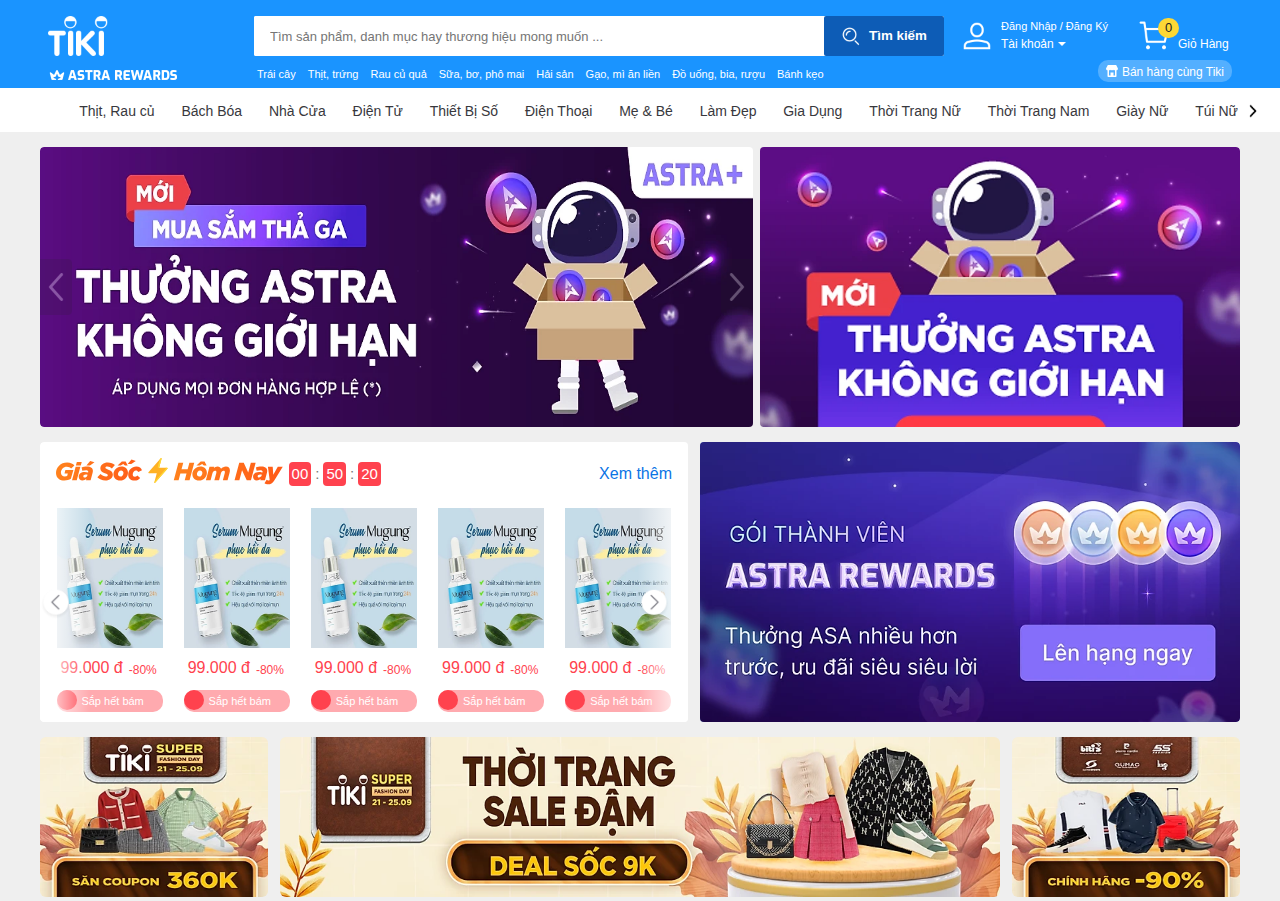
==== commit 40ddffab: "fixbug: TRAINING-26-home-brand" ====
--- a/tiki.html
+++ b/tiki.html
@@ -514,285 +514,6 @@
                     </div>
                 </div>
             </div>
-
-            <!-- Quicklink tab container -->
-            <div class="home-quicklinks-tab__container">
-                <div class="grid wide">
-                    <div class="home-quicklinks-tab__wrapper">
-                        <a href="#" class="home-quicklinks-tab__item">
-                            <img src="./assets/img/quicklink/quicklink1.webp" alt="">
-                            <span>Thưởng thêm Astra</span>
-                        </a>
-                        <a href="#" class="home-quicklinks-tab__item">
-                            <img src="./assets/img/quicklink/quicklink2.webp" alt="">
-                            <span>Trúng Mercedes</span>
-                        </a>
-                        <a href="#" class="home-quicklinks-tab__item">
-                            <img src="./assets/img/quicklink/quicklink3.webp" alt="">
-                            <span>Đi chợ siêu tốc</span>
-                        </a>
-                        <a href="#" class="home-quicklinks-tab__item">
-                            <img src="./assets/img/quicklink/quicklink4.webp" alt="">
-                            <span>Đóng tiền, nạp thẻ</span>
-                        </a>
-                        <a href="#" class="home-quicklinks-tab__item">
-                            <img src="./assets/img/quicklink/quicklink5.webp" alt="">
-                            <span>Mua bán ASA/XU</span>
-                        </a>
-                        <a href="#" class="home-quicklinks-tab__item">
-                            <img src="./assets/img/quicklink/quicklink6.webp" alt="">
-                            <span>Mã giảm giá</span>
-                        </a>
-                        <a href="#" class="home-quicklinks-tab__item">
-                            <img src="./assets/img/quicklink/quicklink7.webp" alt="">
-                            <span>Bảo hiểm Tiki360</span>
-                        </a>
-                        <a href="#" class="home-quicklinks-tab__item">
-                            <img src="./assets/img/quicklink/quicklink8.webp" alt="">
-                            <span>Giảm đến 50%</span>
-                        </a>
-                        <a href="#" class="home-quicklinks-tab__item">
-                            <img src="./assets/img/quicklink/quicklink9.webp" alt="">
-                            <span>Hoàn tiền 15%</span>
-                        </a>
-                        <a href="#" class="home-quicklinks-tab__item">
-                            <img src="./assets/img/quicklink/quicklink10.webp" alt="">
-                            <span>Ưu đãi thanh toán</span>
-                        </a>
-                    </div>
-                </div>
-            </div>
-
-            <!-- Home banner primary container -->
-            <div class="home-banner-primary__container">
-                <div class="grid wide">
-                    <div class="home-banner-primary__wrapper">
-                        <a href="" class="home-banner-primary__item">
-                            <img src="./assets/img/bannerprimary/bannerprimary1.webp" alt="">
-                        </a>
-                        <a href="" class="home-banner-primary__item">
-                            <img src="./assets/img/bannerprimary/bannerprimary2.webp" alt="">
-                        </a>
-                        <a href="" class="home-banner-primary__item">
-                            <img src="./assets/img/bannerprimary/bannerprimary3.webp" alt="">
-                        </a>
-                        <a href="" class="home-banner-primary__item">
-                            <img src="./assets/img/bannerprimary/bannerprimary4.webp" alt="">
-                        </a>
-                    </div>
-                </div>
-            </div>
-
-            <!-- Brand static widget -->
-            <div class="brand-static-widget">
-                <div class="grid wide">
-                    <div class="brand-static-widget__wrapper">
-                        <div class="brand-static-widget__header">
-                                <div class="brand-static-widget__title">
-                                    <img src="./assets/img/icon/widgeticon.png" alt="" class="brand-static-widget__icon">
-                                    <div class="brand-static-widget__text">Thương hiệu chính hãng</div>
-                                </div>
-                                <a href="#" class="see-more">Xem thêm</a>
-                        </div>
-                        <div class="brand-static-widget__main">
-                            <div class="brand-static-widget__mainwrap">
-                                <div class="brand-static-widget__right">
-                                    <a href="#">
-                                        <img src="./assets/img/widget1.webp" alt="">
-                                    </a>
-        
-                                    <a href="#" class="back-left">
-                                        <img src="./assets/img/icon/backbanner.png" alt="">
-                                    </a>
-                                </div>
-        
-                                <div class="brand-static-widget__left">
-                                    <a href="#">
-                                        <img src="./assets/img/widget2.webp" alt="">
-                                    </a>
-                                    <a href="#" class="back-right">
-                                        <img src="./assets/img/icon/backbanner.png" alt="">
-                                    </a>
-                                </div>
-                            </div>
-                        </div>
-                        <div class="brand-static-widget__card">
-                            <div class="body-brand-static-widget__card">
-                                <div class="brand-static-widget__card-wrap">
-                                    <div class="brand-static-widget__card-home">
-                                        <a href="#" class="deal-back__left">
-                                            <span class="back-deal__icon">
-                                                <img src="./assets/img/icon/nextArrowdeal.png" alt="">
-                                            </span>
-                                        </a>
-                                        
-                                        <div class="brand-static-widget__card-list">
-                                            <div class="brand-static-widget__card-pro">
-                                                <a class="brand-static-widget__card-item">
-                                                    <div class="brand-static-widget__card-img">
-                                                        <img src="./assets/img/widgetpro/widgetpro1.webp" alt="">
-                                                    </div>
-                                                    <p class="brand-static-widget__card-title">Chăm sóc da khỏe</p>
-                                                </a>                                                
-                                            </div>       
-                                            <div class="brand-static-widget__card-pro">
-                                                <a class="brand-static-widget__card-item">
-                                                    <div class="brand-static-widget__card-img">
-                                                        <img src="./assets/img/widgetpro/widgetpro2.webp" alt="">
-                                                    </div>
-                                                    <p class="brand-static-widget__card-title">Chăm sóc da khỏe</p>
-                                                </a>                                                
-                                            </div>     
-                                            <div class="brand-static-widget__card-pro">
-                                                <a class="brand-static-widget__card-item">
-                                                    <div class="brand-static-widget__card-img">
-                                                        <img src="./assets/img/widgetpro/widgetpro3.webp" alt="">
-                                                    </div>
-                                                    <p class="brand-static-widget__card-title">Chăm sóc da khỏe</p>
-                                                </a>                                                
-                                            </div>     
-                                            <div class="brand-static-widget__card-pro">
-                                                <a class="brand-static-widget__card-item">
-                                                    <div class="brand-static-widget__card-img">
-                                                        <img src="./assets/img/widgetpro/widgetpro4.webp" alt="">
-                                                    </div>
-                                                    <p class="brand-static-widget__card-title">Chăm sóc da khỏe</p>
-                                                </a>                                                
-                                            </div>     
-                                            <div class="brand-static-widget__card-pro">
-                                                <a class="brand-static-widget__card-item">
-                                                    <div class="brand-static-widget__card-img">
-                                                        <img src="./assets/img/widgetpro/widgetpro5.webp" alt="">
-                                                    </div>
-                                                    <p class="brand-static-widget__card-title">Chăm sóc da khỏe</p>
-                                                </a>                                                
-                                            </div>                           
-                                        </div>
-
-                                        <a href="#" class="deal-back__right">
-                                            <span class="back-deal__icon">
-                                                <img src="./assets/img/icon/nextArrowdeal.png" alt="">
-                                            </span>
-                                        </a>
-                                    </div>
-                                </div>
-                            </div>
-                        </div>
-                    </div>
-                </div>
-            </div>
-
-            <!-- Fetured Category -->
-            <div class="feature-category">
-                <div class="grid wide">
-                    <div class="category-pro__container">
-                        <div class="category-pro__header">Danh Mục Nổi Bật</div>
-                        <div class="category-pro__body">
-                            <div class="category-pro__wrapper">
-                                <div class="category-pro">
-                                    <a href="" class="category-pro__item">
-                                        <img src="./assets/img/featurecategory/featurecategory1.webp" alt="" class="category-pro__img">
-                                        <h3>NGON</h3>
-                                    </a>
-                                    <a href="" class="category-pro__item">
-                                        <img src="./assets/img/featurecategory/featurecategory1.webp" alt="" class="category-pro__img">
-                                        <h3>NGON</h3>
-                                    </a>
-                                    <a href="" class="category-pro__item">
-                                        <img src="./assets/img/featurecategory/featurecategory1.webp" alt="" class="category-pro__img">
-                                        <h3>NGON</h3>
-                                    </a>
-                                    <a href="" class="category-pro__item">
-                                        <img src="./assets/img/featurecategory/featurecategory1.webp" alt="" class="category-pro__img">
-                                        <h3>NGON</h3>
-                                    </a>
-                                    <a href="" class="category-pro__item">
-                                        <img src="./assets/img/featurecategory/featurecategory1.webp" alt="" class="category-pro__img">
-                                        <h3>NGON</h3>
-                                    </a>
-                                    <a href="" class="category-pro__item">
-                                        <img src="./assets/img/featurecategory/featurecategory1.webp" alt="" class="category-pro__img">
-                                        <h3>NGON</h3>
-                                    </a>
-                                    <a href="" class="category-pro__item">
-                                        <img src="./assets/img/featurecategory/featurecategory1.webp" alt="" class="category-pro__img">
-                                        <h3>NGON</h3>
-                                    </a>
-                                    <a href="" class="category-pro__item">
-                                        <img src="./assets/img/featurecategory/featurecategory1.webp" alt="" class="category-pro__img">
-                                        <h3>NGON</h3>
-                                    </a>
-                                    <a href="" class="category-pro__item">
-                                        <img src="./assets/img/featurecategory/featurecategory1.webp" alt="" class="category-pro__img">
-                                        <h3>NGON</h3>
-                                    </a>
-                                    <a href="" class="category-pro__item">
-                                        <img src="./assets/img/featurecategory/featurecategory1.webp" alt="" class="category-pro__img">
-                                        <h3>NGON</h3>
-                                    </a>
-                                    <a href="" class="category-pro__item">
-                                        <img src="./assets/img/featurecategory/featurecategory1.webp" alt="" class="category-pro__img">
-                                        <h3>NGON</h3>
-                                    </a>
-                                    <a href="" class="category-pro__item">
-                                        <img src="./assets/img/featurecategory/featurecategory1.webp" alt="" class="category-pro__img">
-                                        <h3>NGON</h3>
-                                    </a>
-                                    <a href="" class="category-pro__item">
-                                        <img src="./assets/img/featurecategory/featurecategory1.webp" alt="" class="category-pro__img">
-                                        <h3>NGON</h3>
-                                    </a>
-                                    <a href="" class="category-pro__item">
-                                        <img src="./assets/img/featurecategory/featurecategory1.webp" alt="" class="category-pro__img">
-                                        <h3>NGON</h3>
-                                    </a>
-                                    <a href="" class="category-pro__item">
-                                        <img src="./assets/img/featurecategory/featurecategory1.webp" alt="" class="category-pro__img">
-                                        <h3>NGON</h3>
-                                    </a>
-                                    <a href="" class="category-pro__item">
-                                        <img src="./assets/img/featurecategory/featurecategory1.webp" alt="" class="category-pro__img">
-                                        <h3>NGON</h3>
-                                    </a>
-                                    <a href="" class="category-pro__item">
-                                        <img src="./assets/img/featurecategory/featurecategory1.webp" alt="" class="category-pro__img">
-                                        <h3>NGON</h3>
-                                    </a>
-                                    <a href="" class="category-pro__item">
-                                        <img src="./assets/img/featurecategory/featurecategory1.webp" alt="" class="category-pro__img">
-                                        <h3>NGON</h3>
-                                    </a>
-                                    <a href="" class="category-pro__item">
-                                        <img src="./assets/img/featurecategory/featurecategory1.webp" alt="" class="category-pro__img">
-                                        <h3>NGON</h3>
-                                    </a>
-                                    <a href="" class="category-pro__item">
-                                        <img src="./assets/img/featurecategory/featurecategory1.webp" alt="" class="category-pro__img">
-                                        <h3>NGON</h3>
-                                    </a>                                    
-                                </div>
-                            </div>
-                        </div>
-                    </div>
-                </div>
-            </div>
-
-             <!-- Home banner middle container -->
-             <div class="home-banner-primary__container home-banner-middle__container">
-                <div class="grid wide">
-                    <div class="home-banner-primary__wrapper home-banner-middle__wrapper">
-                        <a href="" class="home-banner-primary__item home-banner-middle__item">
-                            <img src="./assets/img/bannermiddle/bannermiddle1.webp" alt="">
-                        </a>
-                        <a href="" class="home-banner-primary__item home-banner-middle__item">
-                            <img src="./assets/img/bannermiddle/bannermiddle2.webp" alt="">
-                        </a>
-                        <a href="" class="home-banner-primary__item home-banner-middle__item">
-                            <img src="./assets/img/bannermiddle/bannermiddle3.webp" alt="">
-                        </a>
-                    </div>
-                </div>
-             </div>
         </div>
 
         <footer class="footer">
@@ -800,4 +521,4 @@
         </footer>
     </div>
 </body>
-</html>+</html>
--- a/assets/css/grid.css
+++ b/assets/css/grid.css
@@ -588,4 +588,4 @@
     .wide .l-o-11 {
         margin-left: 91.66667%;
     }
-}+}
--- a/assets/css/base.css
+++ b/assets/css/base.css
@@ -45,4 +45,3 @@
     border-top: 1px solid rgb(225, 225, 225); 
     margin-top: 8px;
 }
-
--- a/assets/css/tiki.css
+++ b/assets/css/tiki.css
@@ -536,6 +536,7 @@
 
 .back-right img {
     width: 32px !important;
+    /* transform: rotate(180deg); */
     height: 56px !important;
     position: relative;
     right: -10px;
@@ -621,7 +622,6 @@
 }
 
 .header-deal__navigation a {
-    text-transform: capitalize;
     font-size: 16px;
     line-height: 24px;
     color: rgb(11, 116, 229);
@@ -848,503 +848,3 @@
     height: 100%;
     border-radius: 6px;
 }
-
-/* Home quicklink tab */
-.home-quicklinks-tab__container {
-
-}
-
-.home-quicklinks-tab__wrapper {
-    display: flex;
-    justify-content: space-between;
-    width: 100%;
-    margin: 16px 0px;
-    padding: 16px 0px;
-    background: white;
-    text-align: center;
-    border-radius: 4px;
-}
-
-.home-quicklinks-tab__item {
-    display: flex;
-    flex-direction: column;
-    align-items: center;
-    flex-basis: 104px;
-    flex-shrink: 0;
-}
-
-.home-quicklinks-tab__item img {
-    width: 48px;
-    height: 48px;
-}
-
-.home-quicklinks-tab__item > span {
-    margin-top: 16px;
-    font-size: 13px;
-    font-weight: normal;
-    font-stretch: normal;
-    font-style: normal;
-    line-height: 1.54;
-    color: rgb(36, 36, 36);
-    width: 80px;
-    display: -webkit-box;
-    text-overflow: ellipsis;
-}
-
-/* Home banner primary container */
-.home-banner-primary__wrapper {
-    display: flex;
-    justify-content: space-between;
-    height: 150px;
-    width: 100%;
-    margin-top: 16px;
-    margin-bottom: 15px;
-}
-
-.home-banner-primary__item {
-    width: 295px;
-    height: 150px;
-    background-color: rgb(232, 232, 232);
-    border-radius: 20px;
-    overflow: hidden;
-}
-
-.home-banner-primary__item img {
-    width: 295px;
-    height: 150px;
-}
-
-/* Brand static widget */
-
-.brand-static-widget__wrapper {
-    background-color: rgb(255, 255, 255);
-    margin: 16px 0px 0px;
-    padding-bottom: 13px;
-}
-
-.brand-static-widget__header {
-    display: flex;
-    height: 60px;
-    padding: 16px;
-    align-items: center;
-    justify-content: space-between;
-    line-height: 28px;
-    color: rgb(36, 36, 36);
-}
-
-.brand-static-widget__title {
-    display: flex;
-    font-size: 20px;
-}
-
-.brand-static-widget__icon {
-    width: 24px;
-    height: 24px;
-    margin: auto 0px;
-}
-
-.brand-static-widget__text {
-    margin: auto 0px auto 8px;
-    text-transform: capitalize;
-}
-
-.see-more {
-    text-transform: capitalize;
-    font-size: 16px;
-    line-height: 24px;
-    color: rgb(11, 116, 229);
-}
-
-.brand-static-widget__main {
-    margin: 15px 15px;
-    display: flex;
-}
-
-.brand-static-widget__mainwrap {
-    width: 100%;
-    display: flex;
-    flex-wrap: wrap;
-    justify-content: space-between;
-    border-radius: 4px;
-    overflow: hidden;
-
-}
-
-.brand-static-widget__right {
-    position: relative;
-    display: flex;
-    flex-wrap: wrap;
-    width: 49.2%;
-    height: 222px;
-    background: #fff;
-    border-radius: 4px;
-    overflow: hidden;
-}
-
-.brand-static-widget__left {
-    position: relative;
-    display: flex;
-    flex-wrap: wrap;
-    width: 49.2%;
-    height: 222px;
-    background: rgb(148, 191, 255);
-    border-radius: 4px;
-    overflow: hidden;
-}
-
-.brand-static-widget__right img,
-.brand-static-widget__left img {
-    border: 1px solid rgb(238, 238, 238);
-    border-radius: 8px;
-    height: 100%;
-    width: 100%;
-}
-
-.brand-static-widget__card {
-    width: 100%;
-    height: 284px;
-    background: #fff;
-    border-radius: 4px;
-    overflow: hidden;
-
-}
-
-.body-brand-static-widget__card {
-    margin-bottom: 10px;
-    width: 100%;
-    height: 100%;
-}
-
-.brand-static-widget__card-wrap,
-.brand-static-widget__card-home{
-    position: relative;
-    height: 100%;
-
-}
-
-.brand-static-widget__card-list {
-    margin-left: 0px;
-    margin-right: 0px;
-    width: 100%;
-    opacity: 1;
-    display: flex;
-    justify-content: space-around;
-    flex-wrap: wrap-reverse;
-    height: 100%;
-    padding: 0px 6px;
-}
-
-.brand-static-widget__card-pro {
-    display: flex;
-    justify-content: center;
-    align-items: center;
-    width: 20%;
-    height: 100%;
-    padding: 8px;
-}
-
-.brand-static-widget__card-item {
-    display: flex;
-    flex-direction: column;
-    position: relative;
-    z-index: 1;
-    justify-content: space-around;
-    align-items: center;
-    width: 200px;
-    height: 284px;
-    padding: 2px;
-}
-
-.brand-static-widget__card-img {
-    position: relative;
-    width: 100%;
-    height: 284px;
-}
-
-.brand-static-widget__card-img img {
-    position: absolute;
-    top: 0px;
-    left: 0px;
-    border: 1px solid rgb(238, 238, 238);
-    border-radius: 8px;
-    width: 200px;
-    height: 284px;
-}
-
-.brand-static-widget__card-title {
-    position: absolute;
-    color: rgb(26, 148, 255);
-    bottom: 8px;
-    margin: 0px 0px 10px;
-    font-size: 14px;
-}
-
-/* Fetured Category  */
-
-.category-pro__container {
-    background: white;
-    margin: 16px 0px 0px;
-    border-radius: 4px;
-}
-
-.category-pro__header {
-    font-size: 20px;
-    line-height: 28px;
-    padding: 10px 16px;
-    text-transform: capitalize;
-    font-weight: initial;
-}
-
-.category-pro__body {
-    position: relative;
-    height: 100%;
-    overflow: hidden;
-    margin: 15px;
-}
-
-.category-pro__wrapper {
-    position: relative;
-    height: 100%;
-    width: 100%;
-    overflow: hidden;
-}
-
-.category-pro {
-    display: grid;
-    grid-template-columns: repeat(10, 1fr);
-    grid-template-rows: 1fr;
-    gap: 12px 8px;
-}
-
-.category-pro__item {
-    display: flex;
-    flex-direction: column;
-    align-items: center;
-    color: rgb(36, 36, 36);
-}
-.category-pro__img {
-    border-radius: 20px;
-    overflow: hidden;
-    width: 60px;
-    height: 60px;
-}
-
-.category-pro__item h3 {
-    text-align: center;
-    margin: 12px 0px 16px;
-    padding: 0px 12px;
-    overflow: hidden;
-    font-size: 13px;
-    line-height: 20px;
-    font-weight: initial;
-}
-
-/* Home banner middle */
-.home-banner-middle__item,
-.home-banner-middle__item img {
-    width: 395px;
-}
-
-/*  Infinite Scroll */
-.infinite-scroll__container {
-    background: rgb(245, 245, 250);
-    margin-top: 16px;
-    border-radius: 4px;
-}
-
-.infinite-scroll__header {
-    display: flex;
-    background: rgb(245, 245, 250);
-    border-radius: 4px 4px 0px 0px;
-    flex-direction: column;
-    position: sticky;
-    top: 0px;
-    z-index: 1000;
-}
-
-.infinite-scroll__title {
-    height: 48px;
-    display: flex;
-    padding: 10px 16px;
-    background-color: white;
-    flex: 1 1 0%;
-    font-size: 20px;
-    line-height: 28px;
-    text-transform: capitalize;
-    margin-bottom: 4px;
-    border-radius: 4px;
-    font-weight: initial;
-}
-
-.infinite-scroll__tab {
-    display: grid;
-    margin-bottom: 4px;
-    overflow: auto;
-    position: relative;
-    grid-template-columns: repeat(8, 1fr);
-    column-gap: 4px;
-}
-
-.tab {
-    border: 1px solid white;
-    background-color: white;
-    display: flex;
-    flex-direction: column;
-    align-items: center;
-    flex-shrink: 0;
-    cursor: pointer;
-    min-height: 78px;
-    border-radius: 4px;
-    padding: 4px 8px;
-}
-
-.tab-active {
-    border: 1px solid rgb(13, 92, 182);
-}
-
-.tab-text {
-    padding-top: 4px;
-    font-size: 13px;
-    line-height: 18px;
-    text-align: center;
-    overflow: hidden;
-    word-break: break-word;
-    color: rgb(120, 120, 120);
-}
-
-.tab-active .tab-text {
-    color: rgb(13, 92, 182);
-}
-
-.infinite-tab__content {
-    display: flex;
-    flex-direction: column;
-    align-items: center;
-    background: white;
-    padding: 0px 0px 16px;
-    border-radius: 0px 0px 4px 4px;
-}
-
-.content {
-    display: flex;
-    flex-wrap: wrap;
-    align-self: stretch;
-    background-color: rgb(255, 255, 255);
-    border-top: 1px solid rgb(242, 242, 242);
-}
-
-.content .content-main {
-    display: flex;
-    align-items: center;
-    justify-content: space-between;
-    width: 100%;
-}
-
-.infinite-pro {
-    width: calc(100%/6);
-    height: 100%;
-}
-
-.infinite-pro-item {
-    text-decoration: none;
-    display: flex;
-    position: relative;
-    cursor: pointer;
-    width: 100%;
-    height: 100%;
-}
-
-.infinite-pro-item:hover {
-    box-shadow: rgb(0 0 0 / 10%) 0px 0px 20px;
-    z-index: 1;
-}
-
-.infinite-item {
-    display: flex;
-    padding: 12px;
-    color: rgb(56, 56, 61);
-    text-decoration: none;
-    flex-direction: column;
-    justify-content: space-between;
-    width: 100%;
-    height: 100%;
-}
-
-.thumbnail {
-    flex-shrink: 0;
-    text-align: center;
-    position: relative;
-    width: 100%;
-}
-
-.thumbnail-wrapper {
-    position: relative;
-    width: 100%;
-    padding-bottom: 100%;
-}
-
-.thumbnail-wrapper img {
-    position: absolute;
-    top: 0px;
-    left: 0px;
-    width: 100%;
-    height: 100%;
-}
-
-.name {
-    display: -webkit-box;
-    -webkit-box-orient: vertical;
-    -webkit-line-clamp: 2;
-    overflow: hidden;
-    margin: 20px 0 2px;
-}
-
-.ad {
-    background: rgb(242, 242, 242);
-    line-height: 12px;
-    display: inline-block;
-    padding: 0px 4px;
-    font-size: 9px;
-    margin: 0px 4px 0px 0px;
-    position: relative;
-    top: -1px;
-    border-radius: 2px;
-}
-
-.name > h3 {
-    font-size: 13px;
-    margin: 0px 0px 4px;
-    line-height: 20px;
-    word-break: break-word;
-    font-weight: initial;
-}
-
-.star {
-    display: flex;
-    align-items: center;
-}
-
-.full-star {
-    display: flex;
-    position: relative;
-    align-items: center;
-}
-
-.star-item > img{
-    width: 14px;
-    height: 14px;
-}
-
-.star-text {
-    display: flex;
-    align-items: center;
-    color: rgb(128, 128, 137);
-    line-height: normal;
-    font-size: 11px;
-    padding-left: 4px;
-}
-
-.star-title {
-    padding-left: 6px;
-}
-
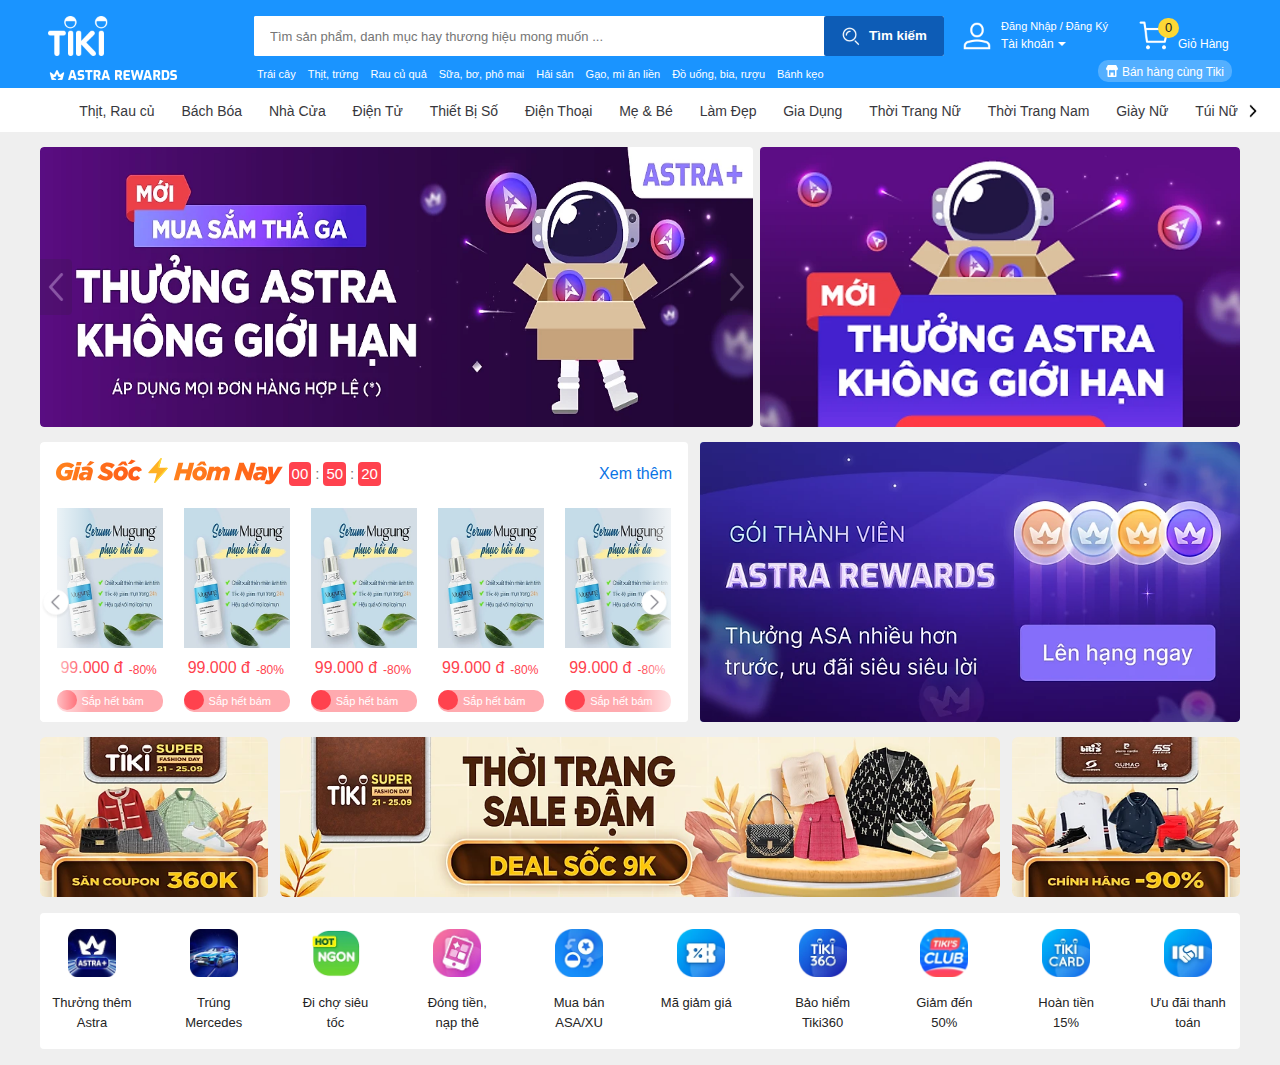
==== commit bc5ad4ea: "fixbug: TRAINING-27-quicklink-tab-container" ====
--- a/tiki.html
+++ b/tiki.html
@@ -514,6 +514,54 @@
                     </div>
                 </div>
             </div>
+
+            <!-- Quicklink tab container -->
+            <div class="home-quicklinks-tab__container">
+                <div class="grid wide">
+                    <div class="home-quicklinks-tab__wrapper">
+                        <a href="#" class="home-quicklinks-tab__item">
+                            <img src="./assets/img/quicklink/quicklink1.webp" alt="">
+                            <span>Thưởng thêm Astra</span>
+                        </a>
+                        <a href="#" class="home-quicklinks-tab__item">
+                            <img src="./assets/img/quicklink/quicklink2.webp" alt="">
+                            <span>Trúng Mercedes</span>
+                        </a>
+                        <a href="#" class="home-quicklinks-tab__item">
+                            <img src="./assets/img/quicklink/quicklink3.webp" alt="">
+                            <span>Đi chợ siêu tốc</span>
+                        </a>
+                        <a href="#" class="home-quicklinks-tab__item">
+                            <img src="./assets/img/quicklink/quicklink4.webp" alt="">
+                            <span>Đóng tiền, nạp thẻ</span>
+                        </a>
+                        <a href="#" class="home-quicklinks-tab__item">
+                            <img src="./assets/img/quicklink/quicklink5.webp" alt="">
+                            <span>Mua bán ASA/XU</span>
+                        </a>
+                        <a href="#" class="home-quicklinks-tab__item">
+                            <img src="./assets/img/quicklink/quicklink6.webp" alt="">
+                            <span>Mã giảm giá</span>
+                        </a>
+                        <a href="#" class="home-quicklinks-tab__item">
+                            <img src="./assets/img/quicklink/quicklink7.webp" alt="">
+                            <span>Bảo hiểm Tiki360</span>
+                        </a>
+                        <a href="#" class="home-quicklinks-tab__item">
+                            <img src="./assets/img/quicklink/quicklink8.webp" alt="">
+                            <span>Giảm đến 50%</span>
+                        </a>
+                        <a href="#" class="home-quicklinks-tab__item">
+                            <img src="./assets/img/quicklink/quicklink9.webp" alt="">
+                            <span>Hoàn tiền 15%</span>
+                        </a>
+                        <a href="#" class="home-quicklinks-tab__item">
+                            <img src="./assets/img/quicklink/quicklink10.webp" alt="">
+                            <span>Ưu đãi thanh toán</span>
+                        </a>
+                    </div>
+                </div>
+            </div>
         </div>
 
         <footer class="footer">
--- a/assets/css/tiki.css
+++ b/assets/css/tiki.css
@@ -848,3 +848,45 @@
     height: 100%;
     border-radius: 6px;
 }
+
+/* Home quicklink tab */
+.home-quicklinks-tab__container {
+
+}
+
+.home-quicklinks-tab__wrapper {
+    display: flex;
+    justify-content: space-between;
+    width: 100%;
+    margin: 16px 0px;
+    padding: 16px 0px;
+    background: white;
+    text-align: center;
+    border-radius: 4px;
+}
+
+.home-quicklinks-tab__item {
+    display: flex;
+    flex-direction: column;
+    align-items: center;
+    flex-basis: 104px;
+    flex-shrink: 0;
+}
+
+.home-quicklinks-tab__item img {
+    width: 48px;
+    height: 48px;
+}
+
+.home-quicklinks-tab__item > span {
+    margin-top: 16px;
+    font-size: 13px;
+    font-weight: normal;
+    font-stretch: normal;
+    font-style: normal;
+    line-height: 1.54;
+    color: rgb(36, 36, 36);
+    width: 80px;
+    display: -webkit-box;
+    text-overflow: ellipsis;
+}
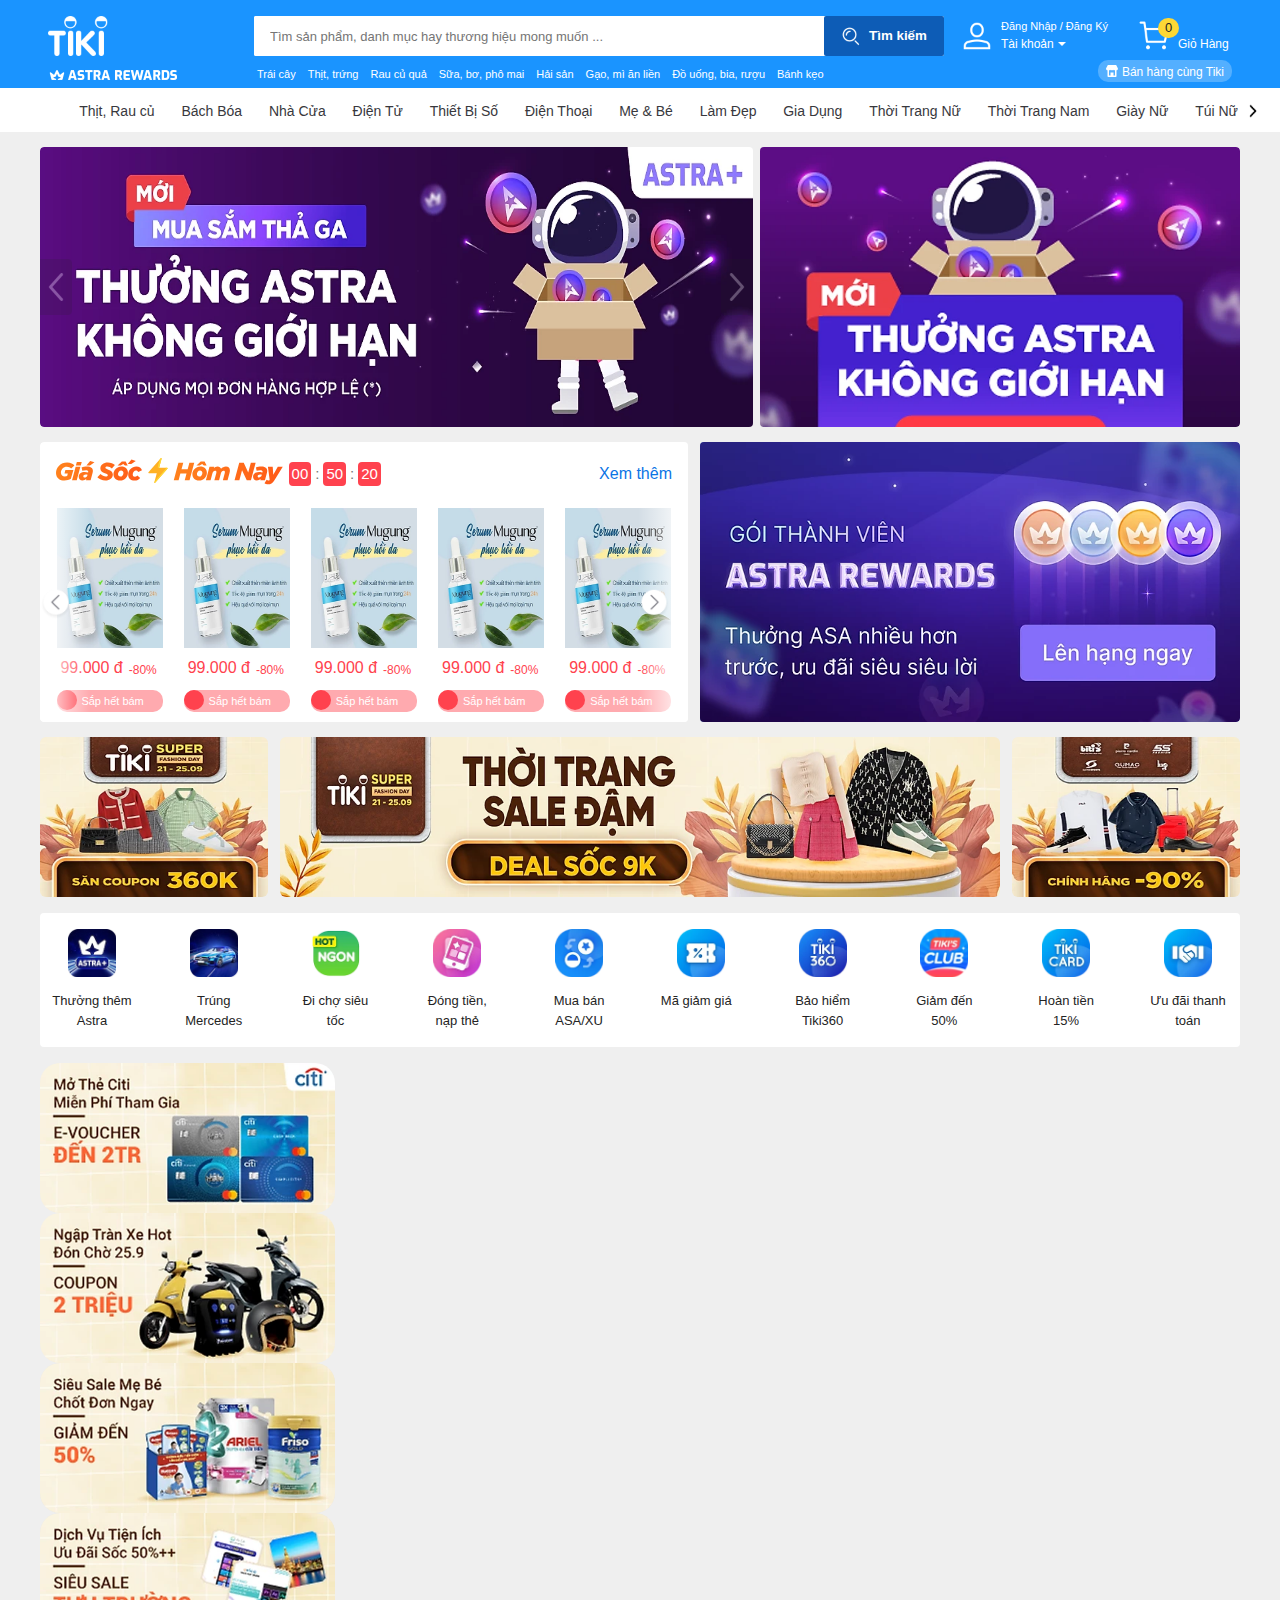
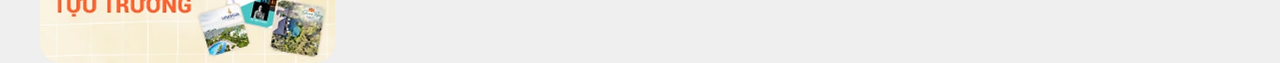
==== commit 38f41c50: "refactor: fix conflict" ====
--- a/tiki.html
+++ b/tiki.html
@@ -562,6 +562,26 @@
                     </div>
                 </div>
             </div>
+
+            <!-- Home banner primary container -->
+            <div class="home-banner-primary__container">
+                <div class="grid wide">
+                    <div class="home-banner-primary__wrapper">
+                        <a href="" class="home-banner-primary__item">
+                            <img src="./assets/img/bannerprimary/bannerprimary1.webp" alt="">
+                        </a>
+                        <a href="" class="home-banner-primary__item">
+                            <img src="./assets/img/bannerprimary/bannerprimary2.webp" alt="">
+                        </a>
+                        <a href="" class="home-banner-primary__item">
+                            <img src="./assets/img/bannerprimary/bannerprimary3.webp" alt="">
+                        </a>
+                        <a href="" class="home-banner-primary__item">
+                            <img src="./assets/img/bannerprimary/bannerprimary4.webp" alt="">
+                        </a>
+                    </div>
+                </div>
+            </div>
         </div>
 
         <footer class="footer">
--- a/assets/css/tiki.css
+++ b/assets/css/tiki.css
@@ -879,7 +879,7 @@
 }
 
 .home-quicklinks-tab__item > span {
-    margin-top: 16px;
+    margin-top: 14px;
     font-size: 13px;
     font-weight: normal;
     font-stretch: normal;
@@ -890,3 +890,29 @@
     display: -webkit-box;
     text-overflow: ellipsis;
 }
+<<<<<<< HEAD
+
+/* Home banner primary container */
+.home-banner-primary__wrapper {
+    display: flex;
+    justify-content: space-between;
+    height: 150px;
+    width: 100%;
+    margin-top: 16px;
+    margin-bottom: 15px;
+}
+
+.home-banner-primary__item {
+    width: 295px;
+    height: 150px;
+    background-color: rgb(232, 232, 232);
+    border-radius: 20px;
+    overflow: hidden;
+}
+
+.home-banner-primary__item img {
+    width: 295px;
+    height: 150px;
+}
+=======
+>>>>>>> b4049da3aac82ff7af00976497a38a1956557acc
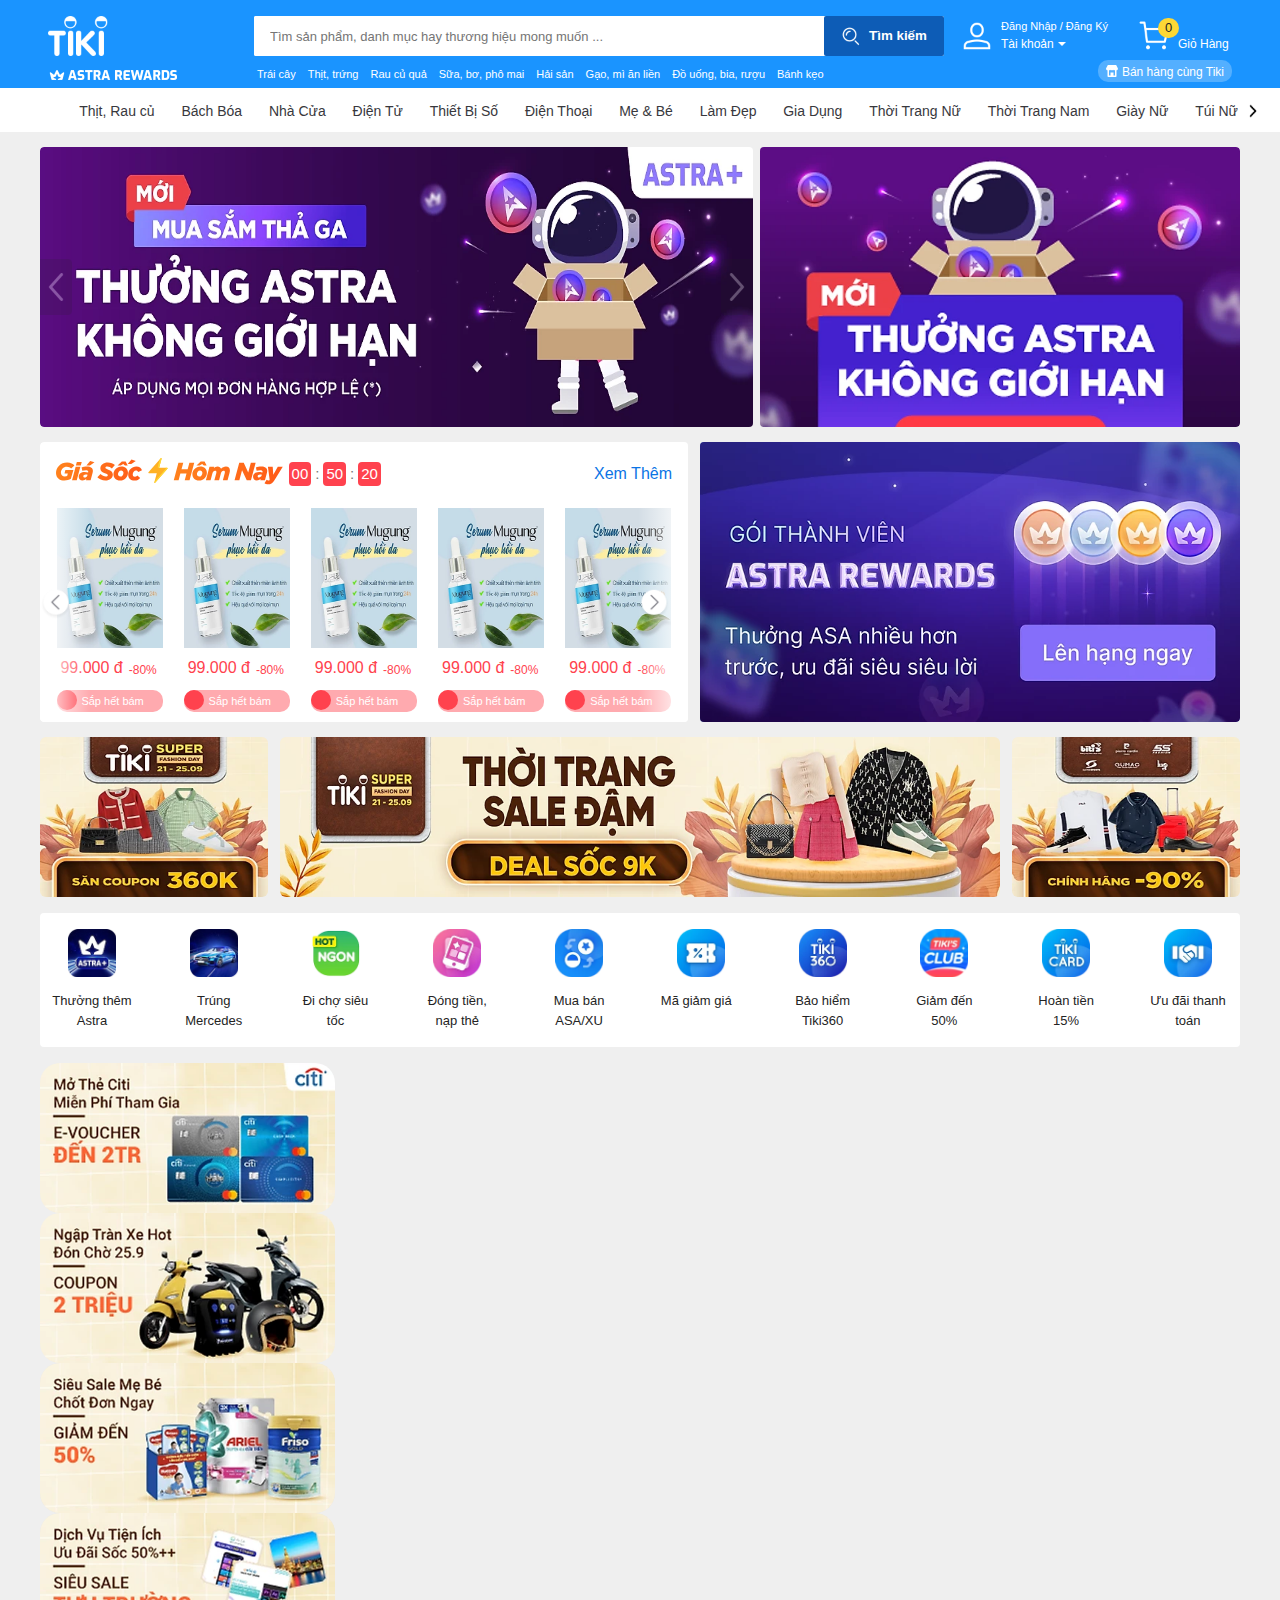
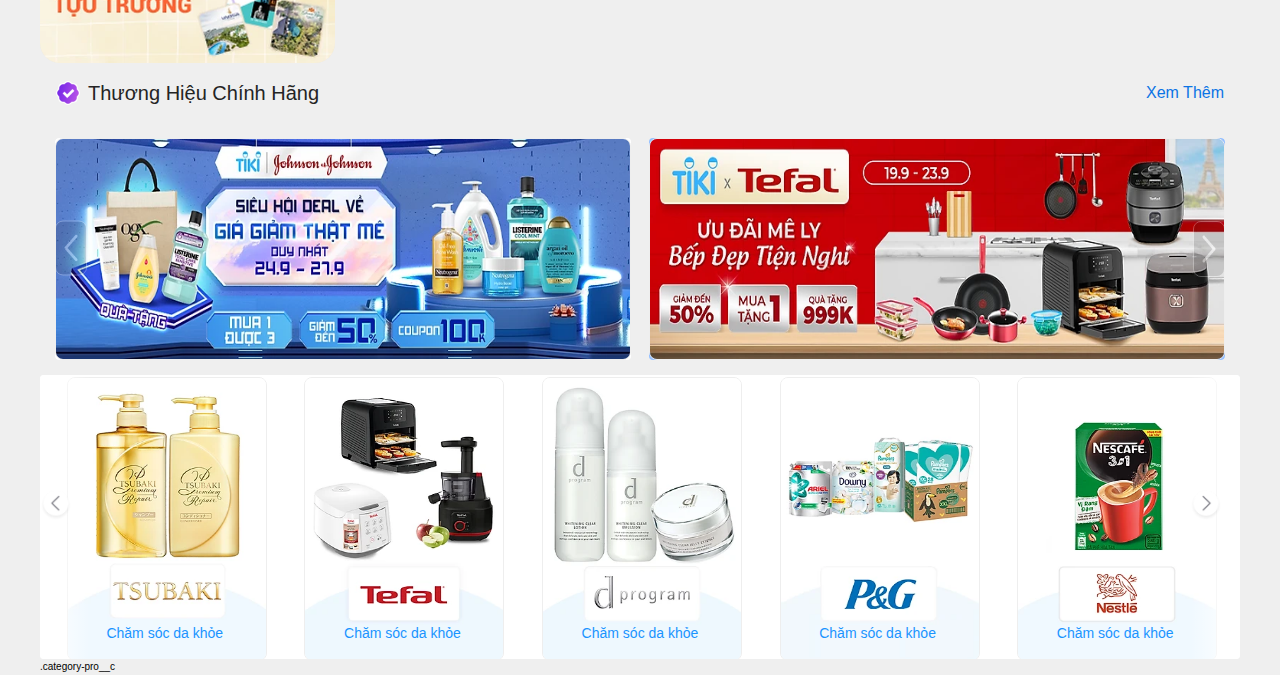
==== commit affaa6c0: "refactor: fix conflict" ====
--- a/tiki.html
+++ b/tiki.html
@@ -582,6 +582,114 @@
                     </div>
                 </div>
             </div>
+
+            <!-- Brand static widget -->
+            <div class="brand-static-widget">
+                <div class="grid wide">
+                    <div class="brand-static-widget__wrapper">
+                        <div class="brand-static-widget__header">
+                                <div class="brand-static-widget__title">
+                                    <img src="./assets/img/icon/widgeticon.png" alt="" class="brand-static-widget__icon">
+                                    <div class="brand-static-widget__text">Thương hiệu chính hãng</div>
+                                </div>
+                                <a href="#" class="see-more">Xem thêm</a>
+                        </div>
+                        <div class="brand-static-widget__main">
+                            <div class="brand-static-widget__mainwrap">
+                                <div class="brand-static-widget__right">
+                                    <a href="#">
+                                        <img src="./assets/img/widget1.webp" alt="">
+                                    </a>
+        
+                                    <a href="#" class="back-left">
+                                        <img src="./assets/img/icon/backbanner.png" alt="">
+                                    </a>
+                                </div>
+        
+                                <div class="brand-static-widget__left">
+                                    <a href="#">
+                                        <img src="./assets/img/widget2.webp" alt="">
+                                    </a>
+                                    <a href="#" class="back-right">
+                                        <img src="./assets/img/icon/backbanner.png" alt="">
+                                    </a>
+                                </div>
+                            </div>
+                        </div>
+                        <div class="brand-static-widget__card">
+                            <div class="body-brand-static-widget__card">
+                                <div class="brand-static-widget__card-wrap">
+                                    <div class="brand-static-widget__card-home">
+                                        <a href="#" class="deal-back__left">
+                                            <span class="back-deal__icon">
+                                                <img src="./assets/img/icon/nextArrowdeal.png" alt="">
+                                            </span>
+                                        </a>
+                                        
+                                        <div class="brand-static-widget__card-list">
+                                            <div class="brand-static-widget__card-pro">
+                                                <a class="brand-static-widget__card-item">
+                                                    <div class="brand-static-widget__card-img">
+                                                        <img src="./assets/img/widgetpro/widgetpro1.webp" alt="">
+                                                    </div>
+                                                    <p class="brand-static-widget__card-title">Chăm sóc da khỏe</p>
+                                                </a>                                                
+                                            </div>       
+                                            <div class="brand-static-widget__card-pro">
+                                                <a class="brand-static-widget__card-item">
+                                                    <div class="brand-static-widget__card-img">
+                                                        <img src="./assets/img/widgetpro/widgetpro2.webp" alt="">
+                                                    </div>
+                                                    <p class="brand-static-widget__card-title">Chăm sóc da khỏe</p>
+                                                </a>                                                
+                                            </div>     
+                                            <div class="brand-static-widget__card-pro">
+                                                <a class="brand-static-widget__card-item">
+                                                    <div class="brand-static-widget__card-img">
+                                                        <img src="./assets/img/widgetpro/widgetpro3.webp" alt="">
+                                                    </div>
+                                                    <p class="brand-static-widget__card-title">Chăm sóc da khỏe</p>
+                                                </a>                                                
+                                            </div>     
+                                            <div class="brand-static-widget__card-pro">
+                                                <a class="brand-static-widget__card-item">
+                                                    <div class="brand-static-widget__card-img">
+                                                        <img src="./assets/img/widgetpro/widgetpro4.webp" alt="">
+                                                    </div>
+                                                    <p class="brand-static-widget__card-title">Chăm sóc da khỏe</p>
+                                                </a>                                                
+                                            </div>     
+                                            <div class="brand-static-widget__card-pro">
+                                                <a class="brand-static-widget__card-item">
+                                                    <div class="brand-static-widget__card-img">
+                                                        <img src="./assets/img/widgetpro/widgetpro5.webp" alt="">
+                                                    </div>
+                                                    <p class="brand-static-widget__card-title">Chăm sóc da khỏe</p>
+                                                </a>                                                
+                                            </div>                           
+                                        </div>
+
+                                        <a href="#" class="deal-back__right">
+                                            <span class="back-deal__icon">
+                                                <img src="./assets/img/icon/nextArrowdeal.png" alt="">
+                                            </span>
+                                        </a>
+                                    </div>
+                                </div>
+                            </div>
+                        </div>
+                    </div>
+                </div>
+            </div>
+
+            <!-- Fetured Category -->
+            <div class="feature-category">
+                <div class="grid wide">
+                    <div class="category-pro__container">
+                        .category-pro__c
+                    </div>
+                </div>
+            </div>
         </div>
 
         <footer class="footer">
--- a/assets/css/tiki.css
+++ b/assets/css/tiki.css
@@ -536,7 +536,6 @@
 
 .back-right img {
     width: 32px !important;
-    /* transform: rotate(180deg); */
     height: 56px !important;
     position: relative;
     right: -10px;
@@ -622,6 +621,7 @@
 }
 
 .header-deal__navigation a {
+    text-transform: capitalize;
     font-size: 16px;
     line-height: 24px;
     color: rgb(11, 116, 229);
@@ -914,5 +914,176 @@
     width: 295px;
     height: 150px;
 }
+<<<<<<< HEAD
+
+/* Brand static widget */
+
+.brand-static-widget__wrapper {
+    background-color: rgb(255, 255, 255);
+    margin: 16px 0px 0px;
+    padding-bottom: 13px;
+}
+
+.brand-static-widget__header {
+    display: flex;
+    height: 60px;
+    padding: 16px;
+    align-items: center;
+    justify-content: space-between;
+    line-height: 28px;
+    color: rgb(36, 36, 36);
+}
+
+.brand-static-widget__title {
+    display: flex;
+    font-size: 20px;
+}
+
+.brand-static-widget__icon {
+    width: 24px;
+    height: 24px;
+    margin: auto 0px;
+}
+
+.brand-static-widget__text {
+    margin: auto 0px auto 8px;
+    text-transform: capitalize;
+}
+
+.see-more {
+    text-transform: capitalize;
+    font-size: 16px;
+    line-height: 24px;
+    color: rgb(11, 116, 229);
+}
+
+.brand-static-widget__main {
+    margin: 15px 15px;
+    display: flex;
+}
+
+.brand-static-widget__mainwrap {
+    width: 100%;
+    display: flex;
+    flex-wrap: wrap;
+    justify-content: space-between;
+    border-radius: 4px;
+    overflow: hidden;
+
+}
+
+.brand-static-widget__right {
+    position: relative;
+    display: flex;
+    flex-wrap: wrap;
+    width: 49.2%;
+    height: 222px;
+    background: #fff;
+    border-radius: 4px;
+    overflow: hidden;
+}
+
+.brand-static-widget__left {
+    position: relative;
+    display: flex;
+    flex-wrap: wrap;
+    width: 49.2%;
+    height: 222px;
+    background: rgb(148, 191, 255);
+    border-radius: 4px;
+    overflow: hidden;
+}
+
+.brand-static-widget__right img,
+.brand-static-widget__left img {
+    border: 1px solid rgb(238, 238, 238);
+    border-radius: 8px;
+    height: 100%;
+    width: 100%;
+}
+
+.brand-static-widget__card {
+    width: 100%;
+    height: 284px;
+    background: #fff;
+    border-radius: 4px;
+    overflow: hidden;
+
+}
+
+.body-brand-static-widget__card {
+    margin-bottom: 10px;
+    width: 100%;
+    height: 100%;
+}
+
+.brand-static-widget__card-wrap,
+.brand-static-widget__card-home{
+    position: relative;
+    height: 100%;
+
+}
+
+.brand-static-widget__card-list {
+    margin-left: 0px;
+    margin-right: 0px;
+    width: 100%;
+    opacity: 1;
+    display: flex;
+    justify-content: space-around;
+    flex-wrap: wrap-reverse;
+    height: 100%;
+    padding: 0px 6px;
+}
+
+.brand-static-widget__card-pro {
+    display: flex;
+    justify-content: center;
+    align-items: center;
+    width: 20%;
+    height: 100%;
+    padding: 8px;
+}
+
+.brand-static-widget__card-item {
+    display: flex;
+    flex-direction: column;
+    position: relative;
+    z-index: 1;
+    justify-content: space-around;
+    align-items: center;
+    width: 200px;
+    height: 284px;
+    padding: 2px;
+}
+
+.brand-static-widget__card-img {
+    position: relative;
+    width: 100%;
+    height: 284px;
+}
+
+.brand-static-widget__card-img img {
+    position: absolute;
+    top: 0px;
+    left: 0px;
+    border: 1px solid rgb(238, 238, 238);
+    border-radius: 8px;
+    width: 200px;
+    height: 284px;
+}
+
+.brand-static-widget__card-title {
+    position: absolute;
+    color: rgb(26, 148, 255);
+    bottom: 8px;
+    margin: 0px 0px 10px;
+    font-size: 14px;
+}
+
+
+
+=======
 =======
 >>>>>>> b4049da3aac82ff7af00976497a38a1956557acc
+>>>>>>> 03f005c98cf69f6c2abbabf90bf3df707f1c494b
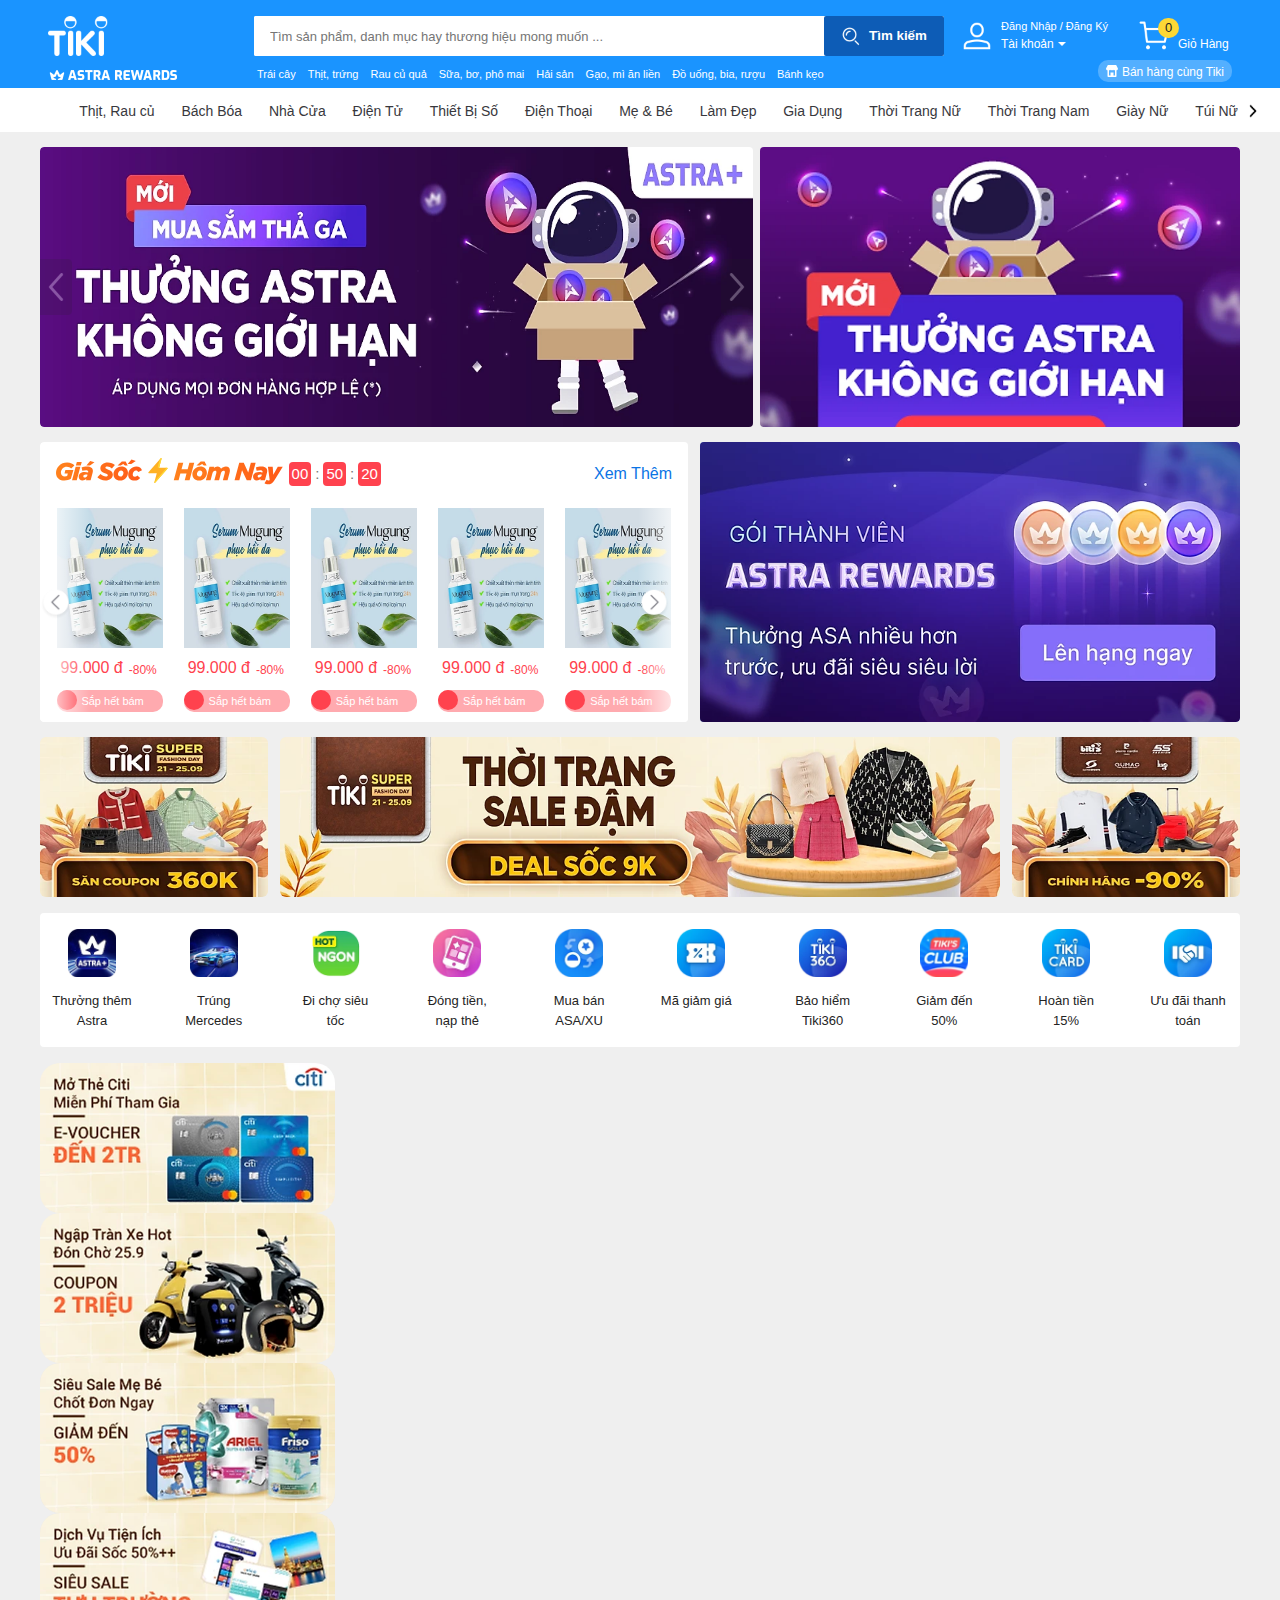
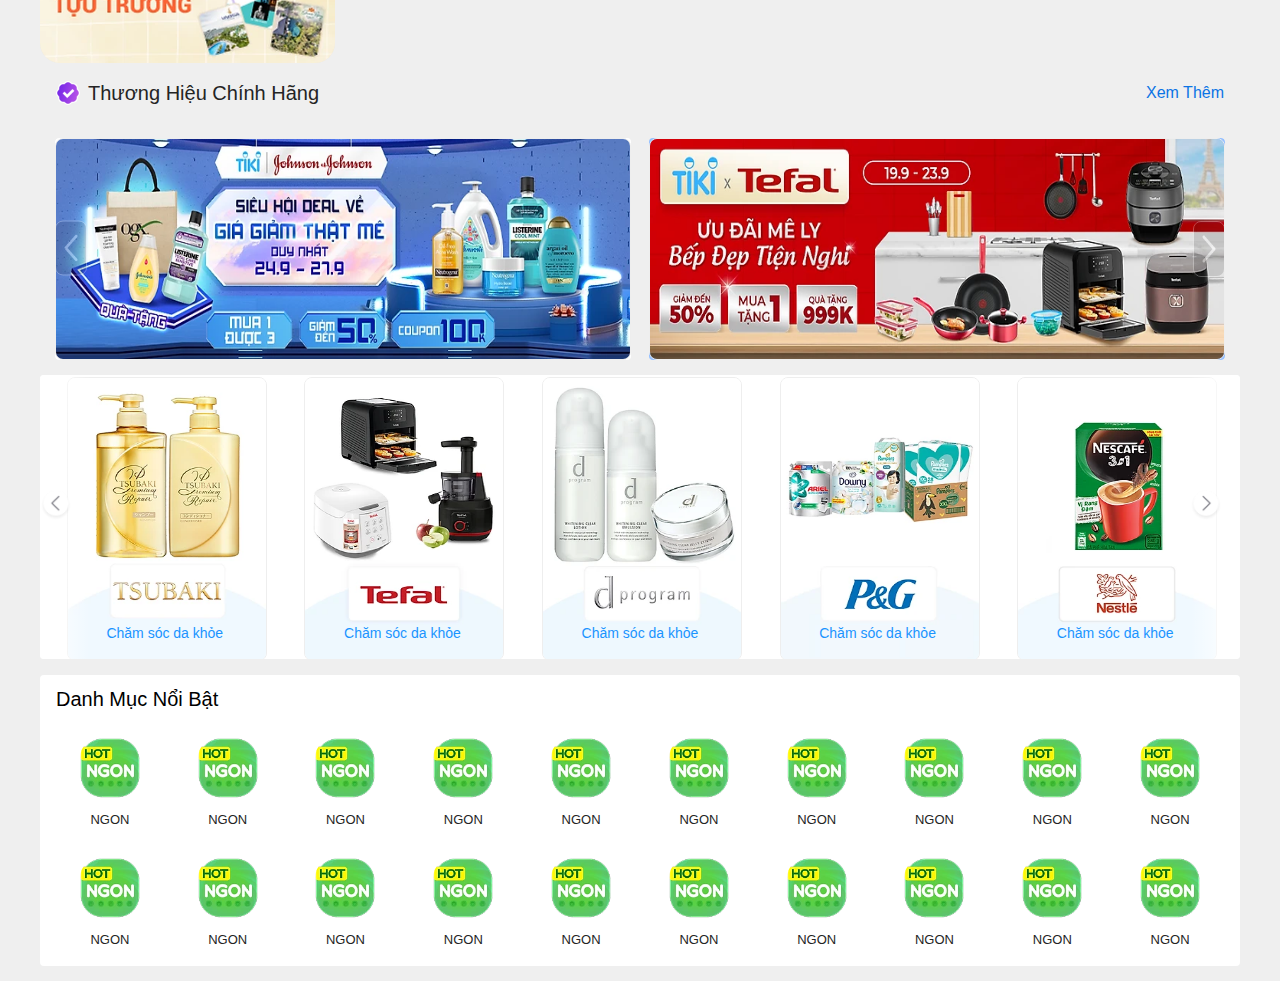
==== commit bbcdc7d2: "Merge pull request #9 from support-buddy-training/feature/TRAINING-31-feature-category" ====
--- a/tiki.html
+++ b/tiki.html
@@ -686,7 +686,93 @@
             <div class="feature-category">
                 <div class="grid wide">
                     <div class="category-pro__container">
-                        .category-pro__c
+                        <div class="category-pro__header">Danh Mục Nổi Bật</div>
+                        <div class="category-pro__body">
+                            <div class="category-pro__wrapper">
+                                <div class="category-pro">
+                                    <a href="" class="category-pro__item">
+                                        <img src="./assets/img/featurecategory/featurecategory1.webp" alt="" class="category-pro__img">
+                                        <h3>NGON</h3>
+                                    </a>
+                                    <a href="" class="category-pro__item">
+                                        <img src="./assets/img/featurecategory/featurecategory1.webp" alt="" class="category-pro__img">
+                                        <h3>NGON</h3>
+                                    </a>
+                                    <a href="" class="category-pro__item">
+                                        <img src="./assets/img/featurecategory/featurecategory1.webp" alt="" class="category-pro__img">
+                                        <h3>NGON</h3>
+                                    </a>
+                                    <a href="" class="category-pro__item">
+                                        <img src="./assets/img/featurecategory/featurecategory1.webp" alt="" class="category-pro__img">
+                                        <h3>NGON</h3>
+                                    </a>
+                                    <a href="" class="category-pro__item">
+                                        <img src="./assets/img/featurecategory/featurecategory1.webp" alt="" class="category-pro__img">
+                                        <h3>NGON</h3>
+                                    </a>
+                                    <a href="" class="category-pro__item">
+                                        <img src="./assets/img/featurecategory/featurecategory1.webp" alt="" class="category-pro__img">
+                                        <h3>NGON</h3>
+                                    </a>
+                                    <a href="" class="category-pro__item">
+                                        <img src="./assets/img/featurecategory/featurecategory1.webp" alt="" class="category-pro__img">
+                                        <h3>NGON</h3>
+                                    </a>
+                                    <a href="" class="category-pro__item">
+                                        <img src="./assets/img/featurecategory/featurecategory1.webp" alt="" class="category-pro__img">
+                                        <h3>NGON</h3>
+                                    </a>
+                                    <a href="" class="category-pro__item">
+                                        <img src="./assets/img/featurecategory/featurecategory1.webp" alt="" class="category-pro__img">
+                                        <h3>NGON</h3>
+                                    </a>
+                                    <a href="" class="category-pro__item">
+                                        <img src="./assets/img/featurecategory/featurecategory1.webp" alt="" class="category-pro__img">
+                                        <h3>NGON</h3>
+                                    </a>
+                                    <a href="" class="category-pro__item">
+                                        <img src="./assets/img/featurecategory/featurecategory1.webp" alt="" class="category-pro__img">
+                                        <h3>NGON</h3>
+                                    </a>
+                                    <a href="" class="category-pro__item">
+                                        <img src="./assets/img/featurecategory/featurecategory1.webp" alt="" class="category-pro__img">
+                                        <h3>NGON</h3>
+                                    </a>
+                                    <a href="" class="category-pro__item">
+                                        <img src="./assets/img/featurecategory/featurecategory1.webp" alt="" class="category-pro__img">
+                                        <h3>NGON</h3>
+                                    </a>
+                                    <a href="" class="category-pro__item">
+                                        <img src="./assets/img/featurecategory/featurecategory1.webp" alt="" class="category-pro__img">
+                                        <h3>NGON</h3>
+                                    </a>
+                                    <a href="" class="category-pro__item">
+                                        <img src="./assets/img/featurecategory/featurecategory1.webp" alt="" class="category-pro__img">
+                                        <h3>NGON</h3>
+                                    </a>
+                                    <a href="" class="category-pro__item">
+                                        <img src="./assets/img/featurecategory/featurecategory1.webp" alt="" class="category-pro__img">
+                                        <h3>NGON</h3>
+                                    </a>
+                                    <a href="" class="category-pro__item">
+                                        <img src="./assets/img/featurecategory/featurecategory1.webp" alt="" class="category-pro__img">
+                                        <h3>NGON</h3>
+                                    </a>
+                                    <a href="" class="category-pro__item">
+                                        <img src="./assets/img/featurecategory/featurecategory1.webp" alt="" class="category-pro__img">
+                                        <h3>NGON</h3>
+                                    </a>
+                                    <a href="" class="category-pro__item">
+                                        <img src="./assets/img/featurecategory/featurecategory1.webp" alt="" class="category-pro__img">
+                                        <h3>NGON</h3>
+                                    </a>
+                                    <a href="" class="category-pro__item">
+                                        <img src="./assets/img/featurecategory/featurecategory1.webp" alt="" class="category-pro__img">
+                                        <h3>NGON</h3>
+                                    </a>                                    
+                                </div>
+                            </div>
+                        </div>
                     </div>
                 </div>
             </div>
--- a/assets/css/tiki.css
+++ b/assets/css/tiki.css
@@ -1081,6 +1081,68 @@
     font-size: 14px;
 }
 
+/* Fetured Category  */
+
+.category-pro__container {
+    background: white;
+    margin: 16px 0px 0px;
+    border-radius: 4px;
+}
+
+.category-pro__header {
+    font-size: 20px;
+    line-height: 28px;
+    padding: 10px 16px;
+    text-transform: capitalize;
+    font-weight: initial;
+}
+
+.category-pro__body {
+    position: relative;
+    height: 100%;
+    overflow: hidden;
+    margin: 15px;
+}
+
+.category-pro__wrapper {
+    position: relative;
+    height: 100%;
+    width: 100%;
+    overflow: hidden;
+}
+
+.category-pro {
+    display: grid;
+    grid-template-columns: repeat(10, 1fr);
+    grid-template-rows: 1fr;
+    gap: 12px 8px;
+}
+
+.category-pro__item {
+    display: flex;
+    flex-direction: column;
+    align-items: center;
+    color: rgb(36, 36, 36);
+}
+.category-pro__img {
+    border-radius: 20px;
+    overflow: hidden;
+    width: 60px;
+    height: 60px;
+}
+
+.category-pro__item h3 {
+    text-align: center;
+    margin: 12px 0px 16px;
+    padding: 0px 12px;
+    overflow: hidden;
+    font-size: 13px;
+    line-height: 20px;
+    font-weight: initial;
+}
+
+
+
 
 
 =======
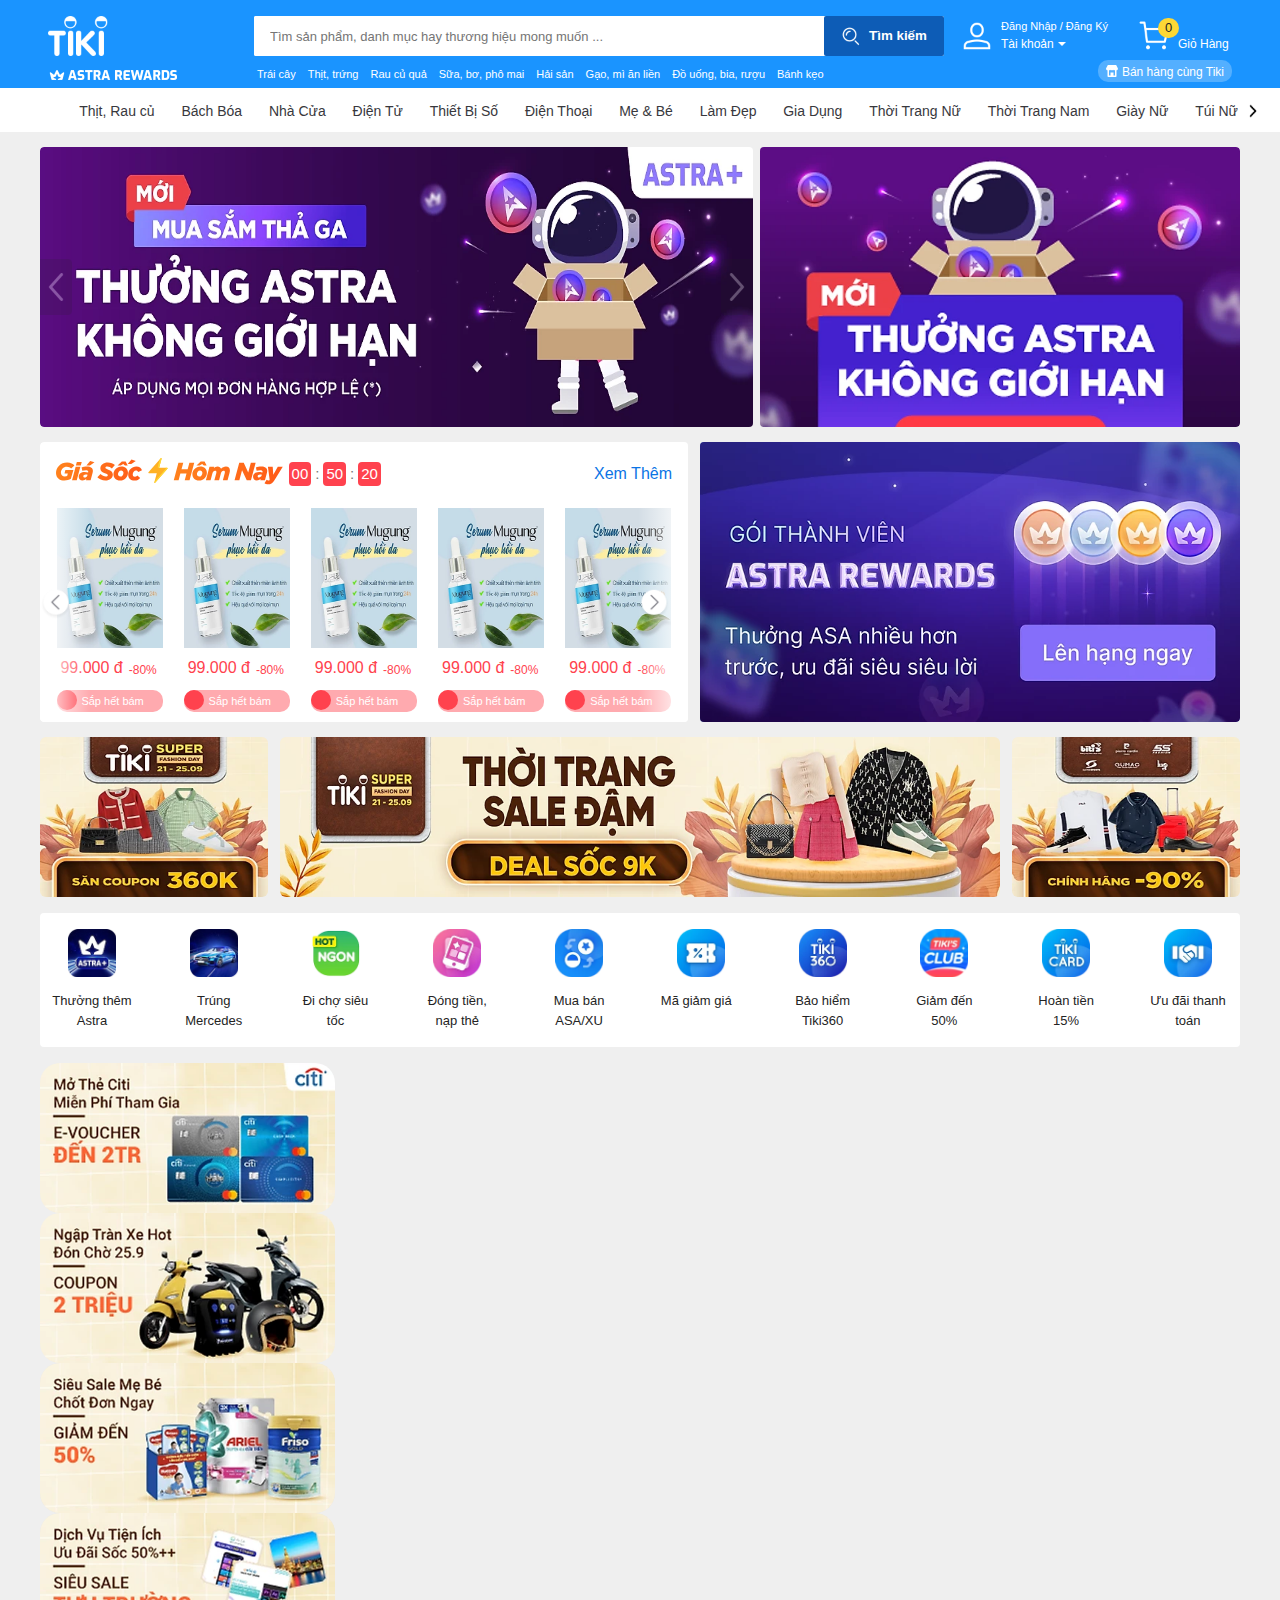
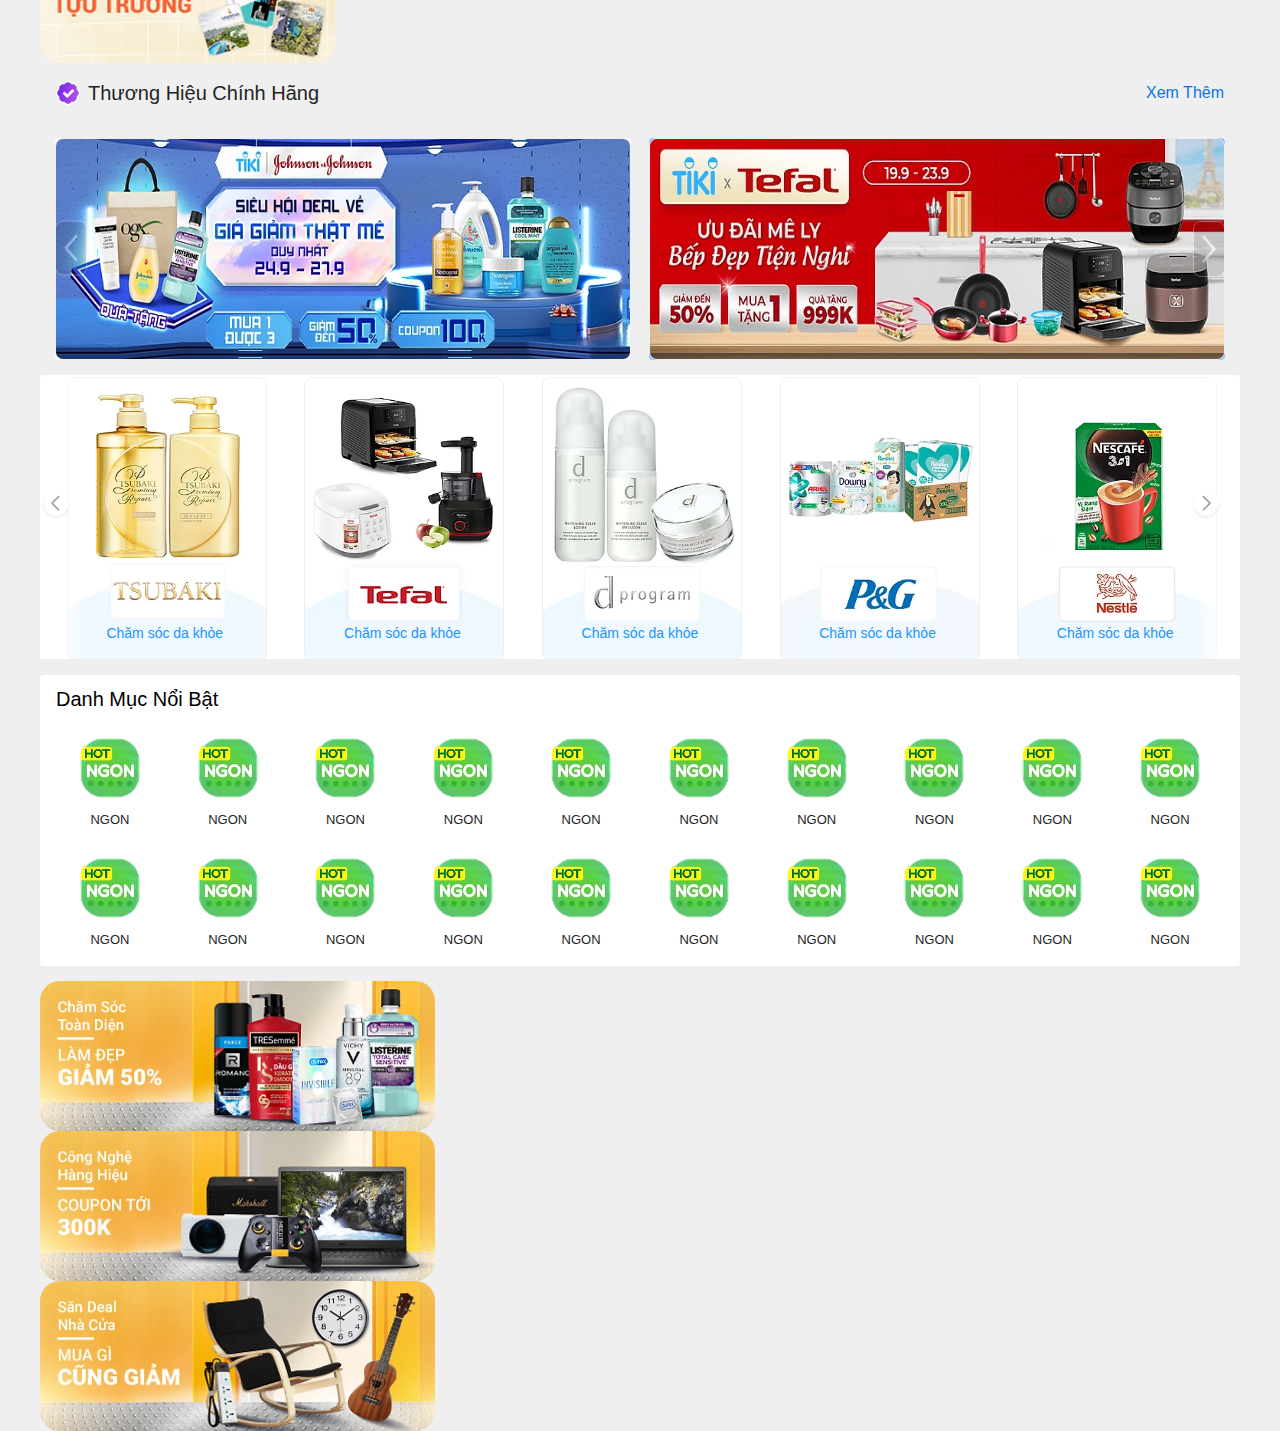
==== commit 885aec77: "Merge pull request #11 from support-buddy-training/feature/TRAINING-32-home-banner-middle" ====
--- a/tiki.html
+++ b/tiki.html
@@ -776,6 +776,23 @@
                     </div>
                 </div>
             </div>
+
+             <!-- Home banner middle container -->
+             <div class="home-banner-primary__container home-banner-middle__container">
+                <div class="grid wide">
+                    <div class="home-banner-primary__wrapper home-banner-middle__wrapper">
+                        <a href="" class="home-banner-primary__item home-banner-middle__item">
+                            <img src="./assets/img/bannermiddle/bannermiddle1.webp" alt="">
+                        </a>
+                        <a href="" class="home-banner-primary__item home-banner-middle__item">
+                            <img src="./assets/img/bannermiddle/bannermiddle2.webp" alt="">
+                        </a>
+                        <a href="" class="home-banner-primary__item home-banner-middle__item">
+                            <img src="./assets/img/bannermiddle/bannermiddle3.webp" alt="">
+                        </a>
+                    </div>
+                </div>
+             </div>
         </div>
 
         <footer class="footer">
--- a/assets/css/tiki.css
+++ b/assets/css/tiki.css
@@ -1081,6 +1081,12 @@
     font-size: 14px;
 }
 
+/* Home banner middle */
+.home-banner-middle__item,
+.home-banner-middle__item img {
+    width: 395px;
+}
+
 /* Fetured Category  */
 
 .category-pro__container {
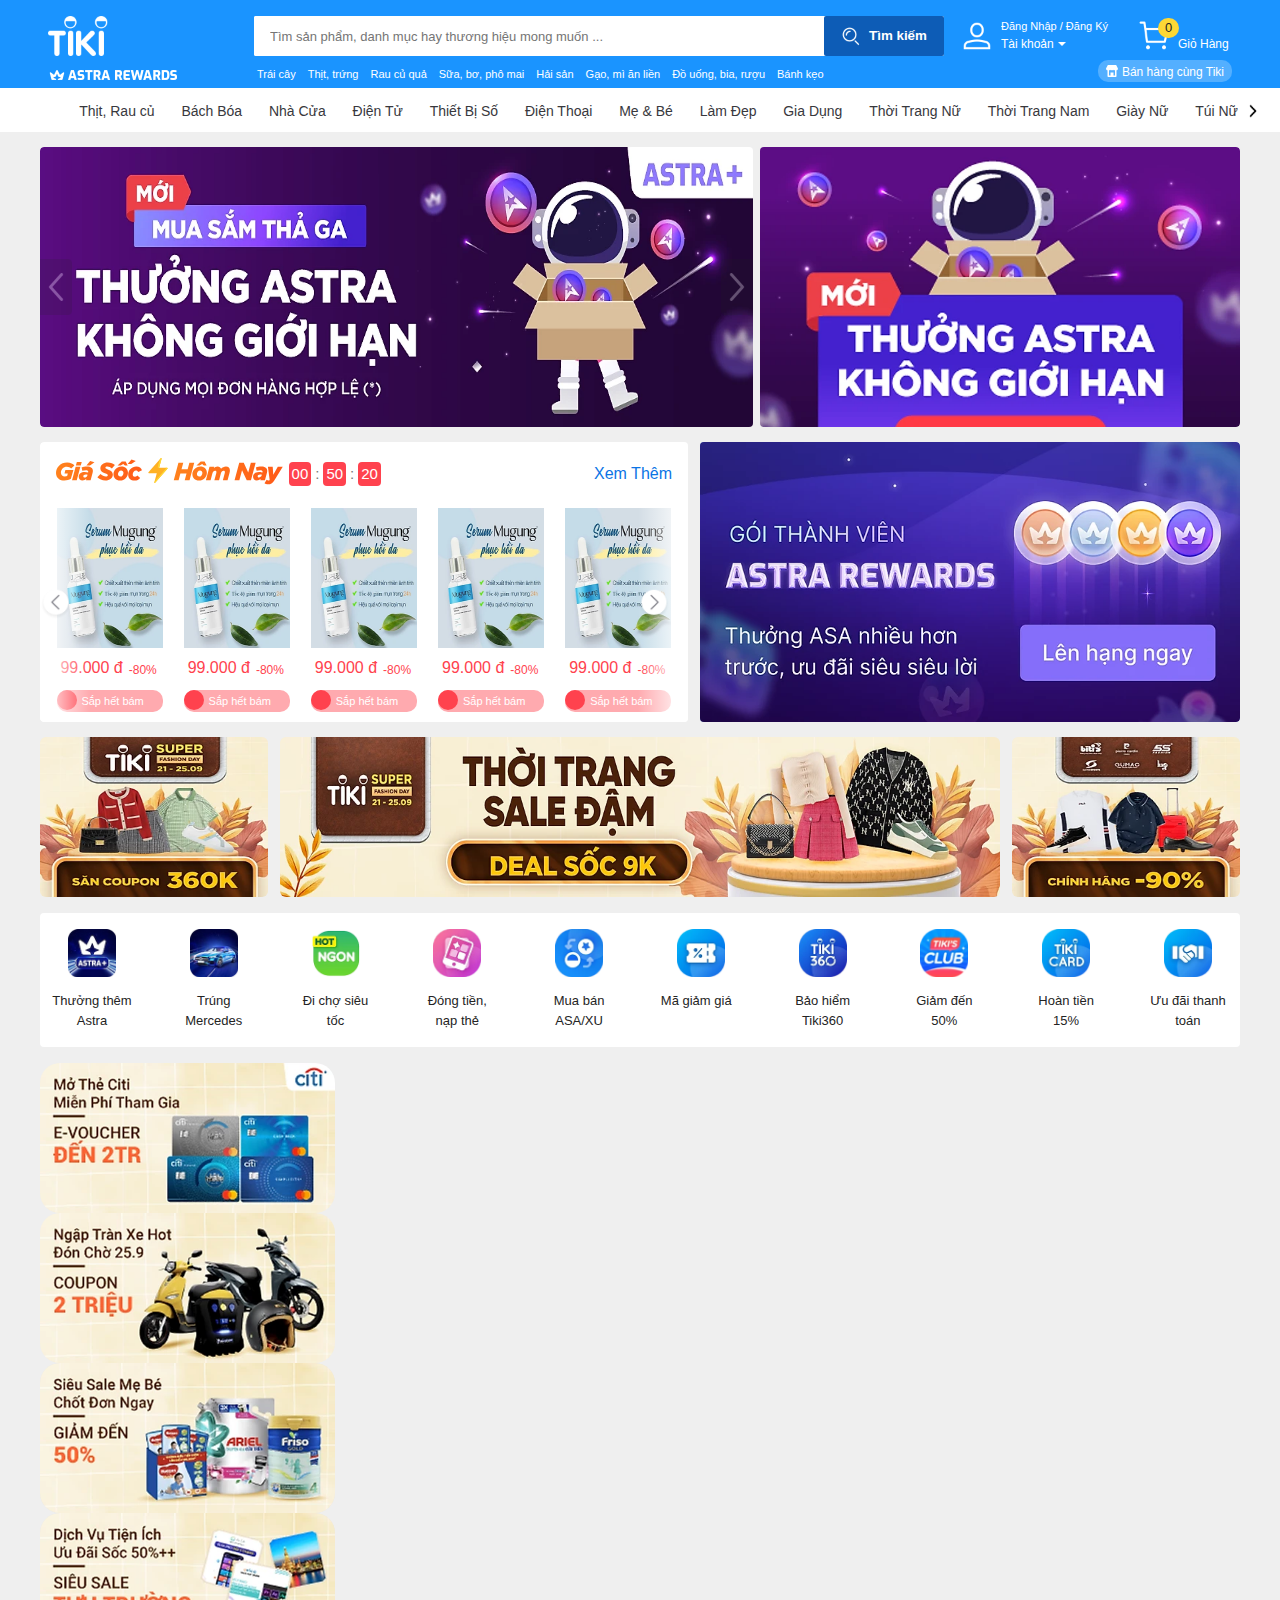
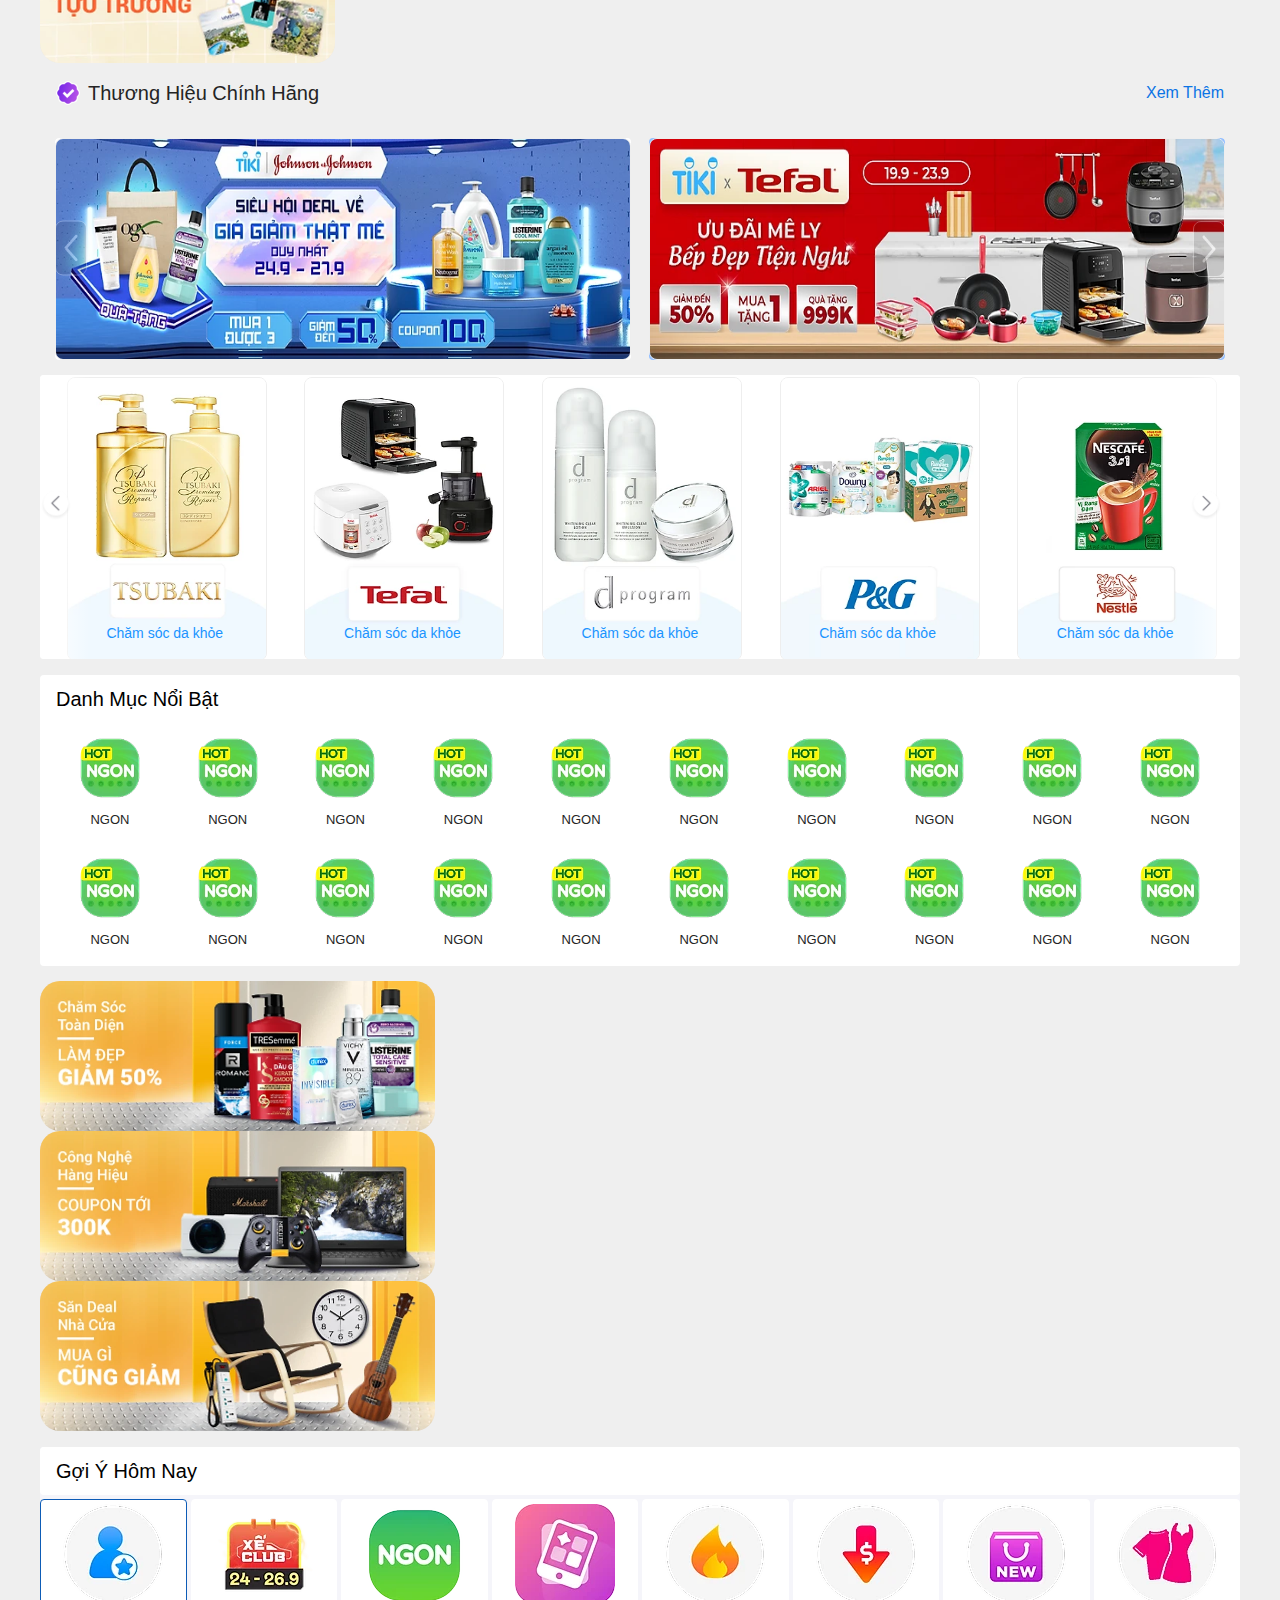
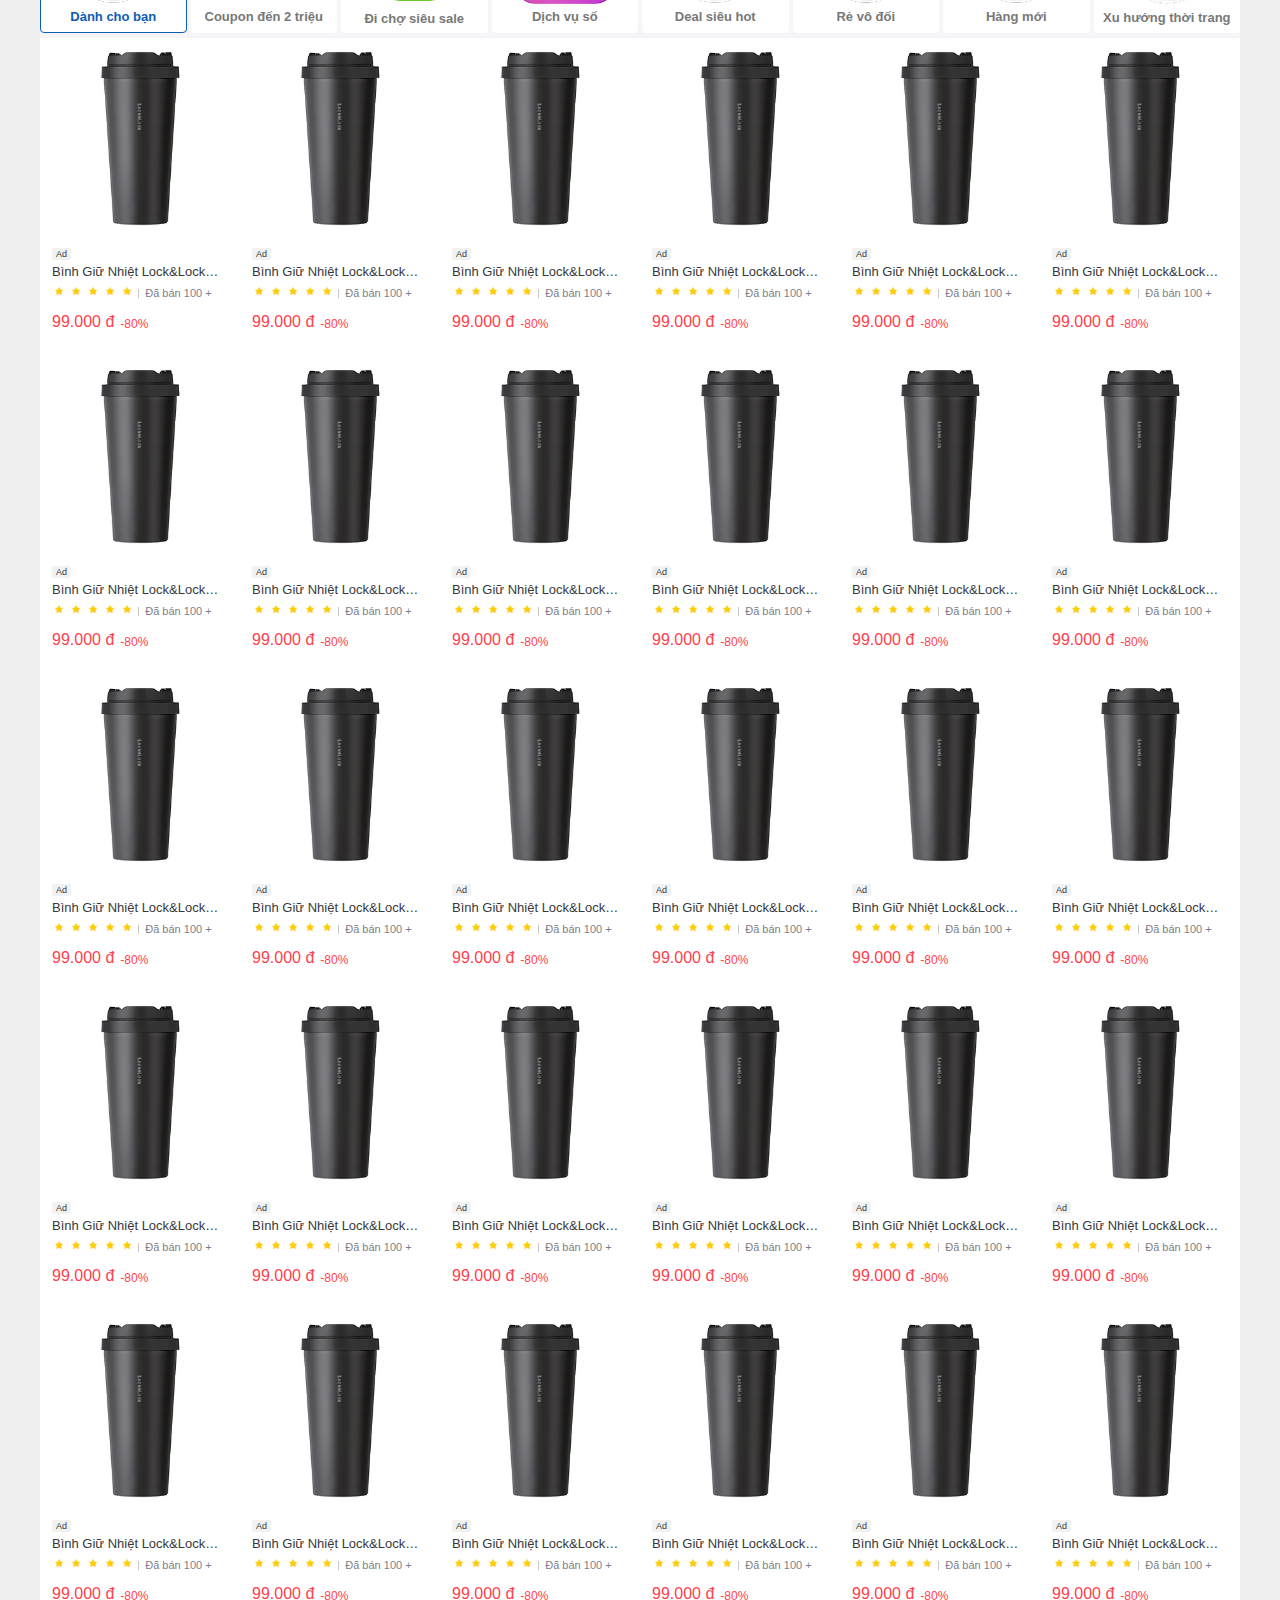
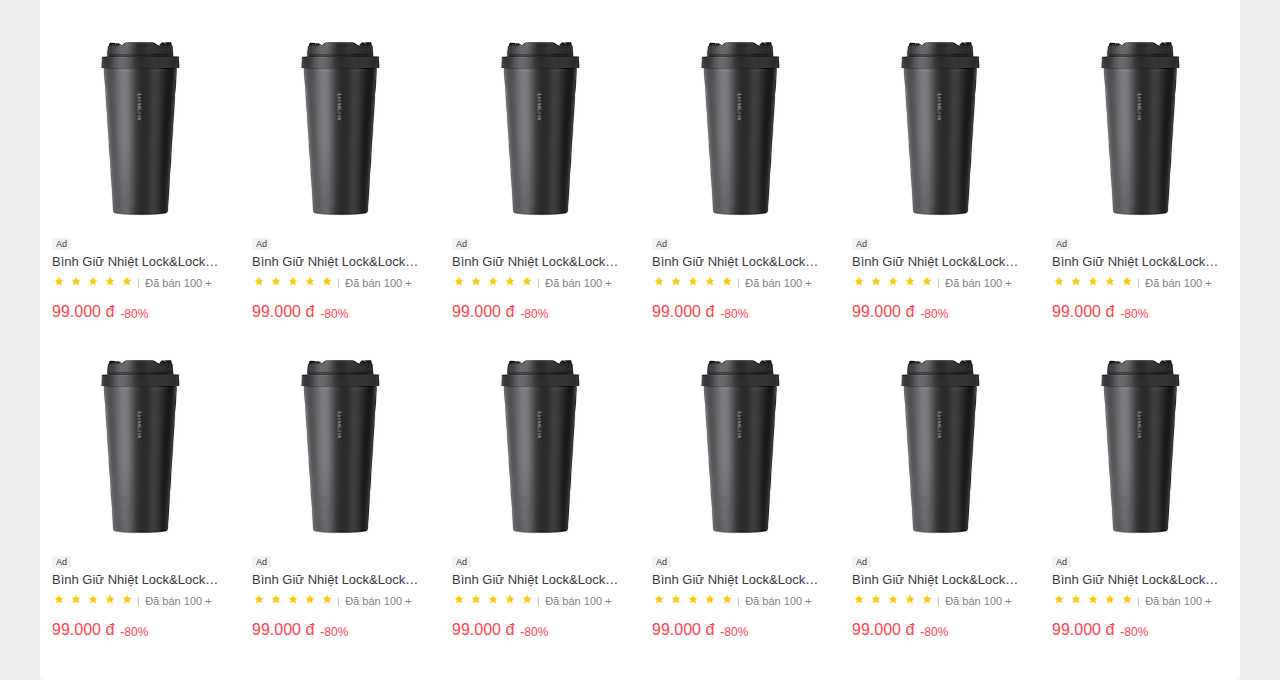
==== commit e0eda8f1: "refactor: fix conflict" ====
--- a/tiki.html
+++ b/tiki.html
@@ -777,8 +777,8 @@
                 </div>
             </div>
 
-             <!-- Home banner middle container -->
-             <div class="home-banner-primary__container home-banner-middle__container">
+            <!-- Home banner middle container -->
+            <div class="home-banner-primary__container home-banner-middle__container">
                 <div class="grid wide">
                     <div class="home-banner-primary__wrapper home-banner-middle__wrapper">
                         <a href="" class="home-banner-primary__item home-banner-middle__item">
@@ -792,7 +792,1668 @@
                         </a>
                     </div>
                 </div>
-             </div>
+            </div>
+
+            <!-- Infinite Scroll -->
+            <div class="infinite-scroll">
+                <div class="grid wide">
+                    <div class="infinite-scroll__container">
+                        <div class="infinite-scroll__header">
+                            <h2 class="infinite-scroll__title">Gợi ý hôm nay</h2>
+                            <div class="infinite-scroll__tab">
+                                <a class="tab tab-active">
+                                    <img src="./assets/img/infinite/infinite1.webp" alt="">
+                                    <h3 class="tab-text">Dành cho bạn</h3>
+                                </a>
+                                <a class="tab">
+                                    <img src="./assets/img/infinite/infinite2.webp" alt="">
+                                    <h3 class="tab-text">Coupon đến 2 triệu</h3>
+                                </a>
+                                <a class="tab">
+                                    <img src="./assets/img/infinite/infinite3.webp" alt="">
+                                    <h3 class="tab-text">Đi chợ siêu sale</h3>
+                                </a>
+                                <a class="tab">
+                                    <img src="./assets/img/infinite/infinite4.webp" alt="">
+                                    <h3 class="tab-text">Dịch vụ số</h3>
+                                </a>
+                                <a class="tab">
+                                    <img src="./assets/img/infinite/infinite5.webp" alt="">
+                                    <h3 class="tab-text">Deal siêu hot</h3>
+                                </a>
+                                <a class="tab">
+                                    <img src="./assets/img/infinite/infinite6.webp" alt="">
+                                    <h3 class="tab-text">Rẻ vô đối</h3>
+                                </a>
+                                <a class="tab">
+                                    <img src="./assets/img/infinite/infinite7.webp" alt="">
+                                    <h3 class="tab-text">Hàng mới</h3>
+                                </a>
+                                <a class="tab">
+                                    <img src="./assets/img/infinite/infinite8.webp" alt="">
+                                    <h3 class="tab-text">Xu hướng thời trang</h3>
+                                </a>                                
+                            </div>
+                        </div>
+
+                        <div class="infinite-tab__content">
+                            <div class="content">
+                                <div class="content-main">
+                                    <div class="infinite-pro">
+                                        <a href="" class="infinite-pro-item">
+                                            <span class="infinite-item">
+                                                <div class="thumbnail">
+                                                    <div class="thumbnail-wrapper">
+                                                        <img src="./assets/img/infinitepro/infinitepro1.webp" alt="">
+                                                    </div>
+                                                </div>
+                                                <div class="info">
+                                                    <div class="name">
+                                                        <p class="ad">Ad</p>
+                                                        <h3>Bình Giữ Nhiệt Lock&Lock Energetic One-Touch Tumbler LHC3249 - 550ML</h3>
+                                                    </div>
+                                                    <div class="star">
+                                                        <div class="full-star">
+                                                            <div class="star-item">
+                                                                <img src="./assets/img/star.webp" alt="">
+                                                                <img src="./assets/img/star.webp" alt="">
+                                                                <img src="./assets/img/star.webp" alt="">
+                                                                <img src="./assets/img/star.webp" alt="">
+                                                                <img src="./assets/img/star.webp" alt="">
+                                                            </div>
+                                                        </div>
+                                                        <div class="star-text">
+                                                            <div style="width: 1px; height: 9px; background-color: rgb(199, 199, 199);"></div>
+                                                            <div class="star-title">Đã bán 100 +</div>
+                                                        </div>
+                                                    </div>
+                                                    <div class="price">
+                                                        <div class="deal-price">
+                                                            <span class="price">99.000 đ</span>
+                                                            <span class="price-discount">-80%</span>
+                                                        </div>
+                                                    </div>
+                                                </div>
+                                            </span>
+                                        </a>
+                                    </div>
+                                    <div class="infinite-pro">
+                                        <a href="" class="infinite-pro-item">
+                                            <span class="infinite-item">
+                                                <div class="thumbnail">
+                                                    <div class="thumbnail-wrapper">
+                                                        <img src="./assets/img/infinitepro/infinitepro1.webp" alt="">
+                                                    </div>
+                                                </div>
+                                                <div class="info">
+                                                    <div class="name">
+                                                        <p class="ad">Ad</p>
+                                                        <h3>Bình Giữ Nhiệt Lock&Lock Energetic One-Touch Tumbler LHC3249 - 550ML</h3>
+                                                    </div>
+                                                    <div class="star">
+                                                        <div class="full-star">
+                                                            <div class="star-item">
+                                                                <img src="./assets/img/star.webp" alt="">
+                                                                <img src="./assets/img/star.webp" alt="">
+                                                                <img src="./assets/img/star.webp" alt="">
+                                                                <img src="./assets/img/star.webp" alt="">
+                                                                <img src="./assets/img/star.webp" alt="">
+                                                            </div>
+                                                        </div>
+                                                        <div class="star-text">
+                                                            <div style="width: 1px; height: 9px; background-color: rgb(199, 199, 199);"></div>
+                                                            <div class="star-title">Đã bán 100 +</div>
+                                                        </div>
+                                                    </div>
+                                                    <div class="price">
+                                                        <div class="deal-price">
+                                                            <span class="price">99.000 đ</span>
+                                                            <span class="price-discount">-80%</span>
+                                                        </div>
+                                                    </div>
+                                                </div>
+                                            </span>
+                                        </a>
+                                    </div>
+                                    <div class="infinite-pro">
+                                        <a href="" class="infinite-pro-item">
+                                            <span class="infinite-item">
+                                                <div class="thumbnail">
+                                                    <div class="thumbnail-wrapper">
+                                                        <img src="./assets/img/infinitepro/infinitepro1.webp" alt="">
+                                                    </div>
+                                                </div>
+                                                <div class="info">
+                                                    <div class="name">
+                                                        <p class="ad">Ad</p>
+                                                        <h3>Bình Giữ Nhiệt Lock&Lock Energetic One-Touch Tumbler LHC3249 - 550ML</h3>
+                                                    </div>
+                                                    <div class="star">
+                                                        <div class="full-star">
+                                                            <div class="star-item">
+                                                                <img src="./assets/img/star.webp" alt="">
+                                                                <img src="./assets/img/star.webp" alt="">
+                                                                <img src="./assets/img/star.webp" alt="">
+                                                                <img src="./assets/img/star.webp" alt="">
+                                                                <img src="./assets/img/star.webp" alt="">
+                                                            </div>
+                                                        </div>
+                                                        <div class="star-text">
+                                                            <div style="width: 1px; height: 9px; background-color: rgb(199, 199, 199);"></div>
+                                                            <div class="star-title">Đã bán 100 +</div>
+                                                        </div>
+                                                    </div>
+                                                    <div class="price">
+                                                        <div class="deal-price">
+                                                            <span class="price">99.000 đ</span>
+                                                            <span class="price-discount">-80%</span>
+                                                        </div>
+                                                    </div>
+                                                </div>
+                                            </span>
+                                        </a>
+                                    </div>
+                                    <div class="infinite-pro">
+                                        <a href="" class="infinite-pro-item">
+                                            <span class="infinite-item">
+                                                <div class="thumbnail">
+                                                    <div class="thumbnail-wrapper">
+                                                        <img src="./assets/img/infinitepro/infinitepro1.webp" alt="">
+                                                    </div>
+                                                </div>
+                                                <div class="info">
+                                                    <div class="name">
+                                                        <p class="ad">Ad</p>
+                                                        <h3>Bình Giữ Nhiệt Lock&Lock Energetic One-Touch Tumbler LHC3249 - 550ML</h3>
+                                                    </div>
+                                                    <div class="star">
+                                                        <div class="full-star">
+                                                            <div class="star-item">
+                                                                <img src="./assets/img/star.webp" alt="">
+                                                                <img src="./assets/img/star.webp" alt="">
+                                                                <img src="./assets/img/star.webp" alt="">
+                                                                <img src="./assets/img/star.webp" alt="">
+                                                                <img src="./assets/img/star.webp" alt="">
+                                                            </div>
+                                                        </div>
+                                                        <div class="star-text">
+                                                            <div style="width: 1px; height: 9px; background-color: rgb(199, 199, 199);"></div>
+                                                            <div class="star-title">Đã bán 100 +</div>
+                                                        </div>
+                                                    </div>
+                                                    <div class="price">
+                                                        <div class="deal-price">
+                                                            <span class="price">99.000 đ</span>
+                                                            <span class="price-discount">-80%</span>
+                                                        </div>
+                                                    </div>
+                                                </div>
+                                            </span>
+                                        </a>
+                                    </div>
+                                    <div class="infinite-pro">
+                                        <a href="" class="infinite-pro-item">
+                                            <span class="infinite-item">
+                                                <div class="thumbnail">
+                                                    <div class="thumbnail-wrapper">
+                                                        <img src="./assets/img/infinitepro/infinitepro1.webp" alt="">
+                                                    </div>
+                                                </div>
+                                                <div class="info">
+                                                    <div class="name">
+                                                        <p class="ad">Ad</p>
+                                                        <h3>Bình Giữ Nhiệt Lock&Lock Energetic One-Touch Tumbler LHC3249 - 550ML</h3>
+                                                    </div>
+                                                    <div class="star">
+                                                        <div class="full-star">
+                                                            <div class="star-item">
+                                                                <img src="./assets/img/star.webp" alt="">
+                                                                <img src="./assets/img/star.webp" alt="">
+                                                                <img src="./assets/img/star.webp" alt="">
+                                                                <img src="./assets/img/star.webp" alt="">
+                                                                <img src="./assets/img/star.webp" alt="">
+                                                            </div>
+                                                        </div>
+                                                        <div class="star-text">
+                                                            <div style="width: 1px; height: 9px; background-color: rgb(199, 199, 199);"></div>
+                                                            <div class="star-title">Đã bán 100 +</div>
+                                                        </div>
+                                                    </div>
+                                                    <div class="price">
+                                                        <div class="deal-price">
+                                                            <span class="price">99.000 đ</span>
+                                                            <span class="price-discount">-80%</span>
+                                                        </div>
+                                                    </div>
+                                                </div>
+                                            </span>
+                                        </a>
+                                    </div>
+                                    <div class="infinite-pro">
+                                        <a href="" class="infinite-pro-item">
+                                            <span class="infinite-item">
+                                                <div class="thumbnail">
+                                                    <div class="thumbnail-wrapper">
+                                                        <img src="./assets/img/infinitepro/infinitepro1.webp" alt="">
+                                                    </div>
+                                                </div>
+                                                <div class="info">
+                                                    <div class="name">
+                                                        <p class="ad">Ad</p>
+                                                        <h3>Bình Giữ Nhiệt Lock&Lock Energetic One-Touch Tumbler LHC3249 - 550ML</h3>
+                                                    </div>
+                                                    <div class="star">
+                                                        <div class="full-star">
+                                                            <div class="star-item">
+                                                                <img src="./assets/img/star.webp" alt="">
+                                                                <img src="./assets/img/star.webp" alt="">
+                                                                <img src="./assets/img/star.webp" alt="">
+                                                                <img src="./assets/img/star.webp" alt="">
+                                                                <img src="./assets/img/star.webp" alt="">
+                                                            </div>
+                                                        </div>
+                                                        <div class="star-text">
+                                                            <div style="width: 1px; height: 9px; background-color: rgb(199, 199, 199);"></div>
+                                                            <div class="star-title">Đã bán 100 +</div>
+                                                        </div>
+                                                    </div>
+                                                    <div class="price">
+                                                        <div class="deal-price">
+                                                            <span class="price">99.000 đ</span>
+                                                            <span class="price-discount">-80%</span>
+                                                        </div>
+                                                    </div>
+                                                </div>
+                                            </span>
+                                        </a>
+                                    </div>
+                                    
+                                </div>
+                                <div class="content-main">
+                                    <div class="infinite-pro">
+                                        <a href="" class="infinite-pro-item">
+                                            <span class="infinite-item">
+                                                <div class="thumbnail">
+                                                    <div class="thumbnail-wrapper">
+                                                        <img src="./assets/img/infinitepro/infinitepro1.webp" alt="">
+                                                    </div>
+                                                </div>
+                                                <div class="info">
+                                                    <div class="name">
+                                                        <p class="ad">Ad</p>
+                                                        <h3>Bình Giữ Nhiệt Lock&Lock Energetic One-Touch Tumbler LHC3249 - 550ML</h3>
+                                                    </div>
+                                                    <div class="star">
+                                                        <div class="full-star">
+                                                            <div class="star-item">
+                                                                <img src="./assets/img/star.webp" alt="">
+                                                                <img src="./assets/img/star.webp" alt="">
+                                                                <img src="./assets/img/star.webp" alt="">
+                                                                <img src="./assets/img/star.webp" alt="">
+                                                                <img src="./assets/img/star.webp" alt="">
+                                                            </div>
+                                                        </div>
+                                                        <div class="star-text">
+                                                            <div style="width: 1px; height: 9px; background-color: rgb(199, 199, 199);"></div>
+                                                            <div class="star-title">Đã bán 100 +</div>
+                                                        </div>
+                                                    </div>
+                                                    <div class="price">
+                                                        <div class="deal-price">
+                                                            <span class="price">99.000 đ</span>
+                                                            <span class="price-discount">-80%</span>
+                                                        </div>
+                                                    </div>
+                                                </div>
+                                            </span>
+                                        </a>
+                                    </div>
+                                    <div class="infinite-pro">
+                                        <a href="" class="infinite-pro-item">
+                                            <span class="infinite-item">
+                                                <div class="thumbnail">
+                                                    <div class="thumbnail-wrapper">
+                                                        <img src="./assets/img/infinitepro/infinitepro1.webp" alt="">
+                                                    </div>
+                                                </div>
+                                                <div class="info">
+                                                    <div class="name">
+                                                        <p class="ad">Ad</p>
+                                                        <h3>Bình Giữ Nhiệt Lock&Lock Energetic One-Touch Tumbler LHC3249 - 550ML</h3>
+                                                    </div>
+                                                    <div class="star">
+                                                        <div class="full-star">
+                                                            <div class="star-item">
+                                                                <img src="./assets/img/star.webp" alt="">
+                                                                <img src="./assets/img/star.webp" alt="">
+                                                                <img src="./assets/img/star.webp" alt="">
+                                                                <img src="./assets/img/star.webp" alt="">
+                                                                <img src="./assets/img/star.webp" alt="">
+                                                            </div>
+                                                        </div>
+                                                        <div class="star-text">
+                                                            <div style="width: 1px; height: 9px; background-color: rgb(199, 199, 199);"></div>
+                                                            <div class="star-title">Đã bán 100 +</div>
+                                                        </div>
+                                                    </div>
+                                                    <div class="price">
+                                                        <div class="deal-price">
+                                                            <span class="price">99.000 đ</span>
+                                                            <span class="price-discount">-80%</span>
+                                                        </div>
+                                                    </div>
+                                                </div>
+                                            </span>
+                                        </a>
+                                    </div>
+                                    <div class="infinite-pro">
+                                        <a href="" class="infinite-pro-item">
+                                            <span class="infinite-item">
+                                                <div class="thumbnail">
+                                                    <div class="thumbnail-wrapper">
+                                                        <img src="./assets/img/infinitepro/infinitepro1.webp" alt="">
+                                                    </div>
+                                                </div>
+                                                <div class="info">
+                                                    <div class="name">
+                                                        <p class="ad">Ad</p>
+                                                        <h3>Bình Giữ Nhiệt Lock&Lock Energetic One-Touch Tumbler LHC3249 - 550ML</h3>
+                                                    </div>
+                                                    <div class="star">
+                                                        <div class="full-star">
+                                                            <div class="star-item">
+                                                                <img src="./assets/img/star.webp" alt="">
+                                                                <img src="./assets/img/star.webp" alt="">
+                                                                <img src="./assets/img/star.webp" alt="">
+                                                                <img src="./assets/img/star.webp" alt="">
+                                                                <img src="./assets/img/star.webp" alt="">
+                                                            </div>
+                                                        </div>
+                                                        <div class="star-text">
+                                                            <div style="width: 1px; height: 9px; background-color: rgb(199, 199, 199);"></div>
+                                                            <div class="star-title">Đã bán 100 +</div>
+                                                        </div>
+                                                    </div>
+                                                    <div class="price">
+                                                        <div class="deal-price">
+                                                            <span class="price">99.000 đ</span>
+                                                            <span class="price-discount">-80%</span>
+                                                        </div>
+                                                    </div>
+                                                </div>
+                                            </span>
+                                        </a>
+                                    </div>
+                                    <div class="infinite-pro">
+                                        <a href="" class="infinite-pro-item">
+                                            <span class="infinite-item">
+                                                <div class="thumbnail">
+                                                    <div class="thumbnail-wrapper">
+                                                        <img src="./assets/img/infinitepro/infinitepro1.webp" alt="">
+                                                    </div>
+                                                </div>
+                                                <div class="info">
+                                                    <div class="name">
+                                                        <p class="ad">Ad</p>
+                                                        <h3>Bình Giữ Nhiệt Lock&Lock Energetic One-Touch Tumbler LHC3249 - 550ML</h3>
+                                                    </div>
+                                                    <div class="star">
+                                                        <div class="full-star">
+                                                            <div class="star-item">
+                                                                <img src="./assets/img/star.webp" alt="">
+                                                                <img src="./assets/img/star.webp" alt="">
+                                                                <img src="./assets/img/star.webp" alt="">
+                                                                <img src="./assets/img/star.webp" alt="">
+                                                                <img src="./assets/img/star.webp" alt="">
+                                                            </div>
+                                                        </div>
+                                                        <div class="star-text">
+                                                            <div style="width: 1px; height: 9px; background-color: rgb(199, 199, 199);"></div>
+                                                            <div class="star-title">Đã bán 100 +</div>
+                                                        </div>
+                                                    </div>
+                                                    <div class="price">
+                                                        <div class="deal-price">
+                                                            <span class="price">99.000 đ</span>
+                                                            <span class="price-discount">-80%</span>
+                                                        </div>
+                                                    </div>
+                                                </div>
+                                            </span>
+                                        </a>
+                                    </div>
+                                    <div class="infinite-pro">
+                                        <a href="" class="infinite-pro-item">
+                                            <span class="infinite-item">
+                                                <div class="thumbnail">
+                                                    <div class="thumbnail-wrapper">
+                                                        <img src="./assets/img/infinitepro/infinitepro1.webp" alt="">
+                                                    </div>
+                                                </div>
+                                                <div class="info">
+                                                    <div class="name">
+                                                        <p class="ad">Ad</p>
+                                                        <h3>Bình Giữ Nhiệt Lock&Lock Energetic One-Touch Tumbler LHC3249 - 550ML</h3>
+                                                    </div>
+                                                    <div class="star">
+                                                        <div class="full-star">
+                                                            <div class="star-item">
+                                                                <img src="./assets/img/star.webp" alt="">
+                                                                <img src="./assets/img/star.webp" alt="">
+                                                                <img src="./assets/img/star.webp" alt="">
+                                                                <img src="./assets/img/star.webp" alt="">
+                                                                <img src="./assets/img/star.webp" alt="">
+                                                            </div>
+                                                        </div>
+                                                        <div class="star-text">
+                                                            <div style="width: 1px; height: 9px; background-color: rgb(199, 199, 199);"></div>
+                                                            <div class="star-title">Đã bán 100 +</div>
+                                                        </div>
+                                                    </div>
+                                                    <div class="price">
+                                                        <div class="deal-price">
+                                                            <span class="price">99.000 đ</span>
+                                                            <span class="price-discount">-80%</span>
+                                                        </div>
+                                                    </div>
+                                                </div>
+                                            </span>
+                                        </a>
+                                    </div>
+                                    <div class="infinite-pro">
+                                        <a href="" class="infinite-pro-item">
+                                            <span class="infinite-item">
+                                                <div class="thumbnail">
+                                                    <div class="thumbnail-wrapper">
+                                                        <img src="./assets/img/infinitepro/infinitepro1.webp" alt="">
+                                                    </div>
+                                                </div>
+                                                <div class="info">
+                                                    <div class="name">
+                                                        <p class="ad">Ad</p>
+                                                        <h3>Bình Giữ Nhiệt Lock&Lock Energetic One-Touch Tumbler LHC3249 - 550ML</h3>
+                                                    </div>
+                                                    <div class="star">
+                                                        <div class="full-star">
+                                                            <div class="star-item">
+                                                                <img src="./assets/img/star.webp" alt="">
+                                                                <img src="./assets/img/star.webp" alt="">
+                                                                <img src="./assets/img/star.webp" alt="">
+                                                                <img src="./assets/img/star.webp" alt="">
+                                                                <img src="./assets/img/star.webp" alt="">
+                                                            </div>
+                                                        </div>
+                                                        <div class="star-text">
+                                                            <div style="width: 1px; height: 9px; background-color: rgb(199, 199, 199);"></div>
+                                                            <div class="star-title">Đã bán 100 +</div>
+                                                        </div>
+                                                    </div>
+                                                    <div class="price">
+                                                        <div class="deal-price">
+                                                            <span class="price">99.000 đ</span>
+                                                            <span class="price-discount">-80%</span>
+                                                        </div>
+                                                    </div>
+                                                </div>
+                                            </span>
+                                        </a>
+                                    </div>
+                                </div>
+                                <div class="content-main">
+                                    <div class="infinite-pro">
+                                        <a href="" class="infinite-pro-item">
+                                            <span class="infinite-item">
+                                                <div class="thumbnail">
+                                                    <div class="thumbnail-wrapper">
+                                                        <img src="./assets/img/infinitepro/infinitepro1.webp" alt="">
+                                                    </div>
+                                                </div>
+                                                <div class="info">
+                                                    <div class="name">
+                                                        <p class="ad">Ad</p>
+                                                        <h3>Bình Giữ Nhiệt Lock&Lock Energetic One-Touch Tumbler LHC3249 - 550ML</h3>
+                                                    </div>
+                                                    <div class="star">
+                                                        <div class="full-star">
+                                                            <div class="star-item">
+                                                                <img src="./assets/img/star.webp" alt="">
+                                                                <img src="./assets/img/star.webp" alt="">
+                                                                <img src="./assets/img/star.webp" alt="">
+                                                                <img src="./assets/img/star.webp" alt="">
+                                                                <img src="./assets/img/star.webp" alt="">
+                                                            </div>
+                                                        </div>
+                                                        <div class="star-text">
+                                                            <div style="width: 1px; height: 9px; background-color: rgb(199, 199, 199);"></div>
+                                                            <div class="star-title">Đã bán 100 +</div>
+                                                        </div>
+                                                    </div>
+                                                    <div class="price">
+                                                        <div class="deal-price">
+                                                            <span class="price">99.000 đ</span>
+                                                            <span class="price-discount">-80%</span>
+                                                        </div>
+                                                    </div>
+                                                </div>
+                                            </span>
+                                        </a>
+                                    </div>
+                                    <div class="infinite-pro">
+                                        <a href="" class="infinite-pro-item">
+                                            <span class="infinite-item">
+                                                <div class="thumbnail">
+                                                    <div class="thumbnail-wrapper">
+                                                        <img src="./assets/img/infinitepro/infinitepro1.webp" alt="">
+                                                    </div>
+                                                </div>
+                                                <div class="info">
+                                                    <div class="name">
+                                                        <p class="ad">Ad</p>
+                                                        <h3>Bình Giữ Nhiệt Lock&Lock Energetic One-Touch Tumbler LHC3249 - 550ML</h3>
+                                                    </div>
+                                                    <div class="star">
+                                                        <div class="full-star">
+                                                            <div class="star-item">
+                                                                <img src="./assets/img/star.webp" alt="">
+                                                                <img src="./assets/img/star.webp" alt="">
+                                                                <img src="./assets/img/star.webp" alt="">
+                                                                <img src="./assets/img/star.webp" alt="">
+                                                                <img src="./assets/img/star.webp" alt="">
+                                                            </div>
+                                                        </div>
+                                                        <div class="star-text">
+                                                            <div style="width: 1px; height: 9px; background-color: rgb(199, 199, 199);"></div>
+                                                            <div class="star-title">Đã bán 100 +</div>
+                                                        </div>
+                                                    </div>
+                                                    <div class="price">
+                                                        <div class="deal-price">
+                                                            <span class="price">99.000 đ</span>
+                                                            <span class="price-discount">-80%</span>
+                                                        </div>
+                                                    </div>
+                                                </div>
+                                            </span>
+                                        </a>
+                                    </div>
+                                    <div class="infinite-pro">
+                                        <a href="" class="infinite-pro-item">
+                                            <span class="infinite-item">
+                                                <div class="thumbnail">
+                                                    <div class="thumbnail-wrapper">
+                                                        <img src="./assets/img/infinitepro/infinitepro1.webp" alt="">
+                                                    </div>
+                                                </div>
+                                                <div class="info">
+                                                    <div class="name">
+                                                        <p class="ad">Ad</p>
+                                                        <h3>Bình Giữ Nhiệt Lock&Lock Energetic One-Touch Tumbler LHC3249 - 550ML</h3>
+                                                    </div>
+                                                    <div class="star">
+                                                        <div class="full-star">
+                                                            <div class="star-item">
+                                                                <img src="./assets/img/star.webp" alt="">
+                                                                <img src="./assets/img/star.webp" alt="">
+                                                                <img src="./assets/img/star.webp" alt="">
+                                                                <img src="./assets/img/star.webp" alt="">
+                                                                <img src="./assets/img/star.webp" alt="">
+                                                            </div>
+                                                        </div>
+                                                        <div class="star-text">
+                                                            <div style="width: 1px; height: 9px; background-color: rgb(199, 199, 199);"></div>
+                                                            <div class="star-title">Đã bán 100 +</div>
+                                                        </div>
+                                                    </div>
+                                                    <div class="price">
+                                                        <div class="deal-price">
+                                                            <span class="price">99.000 đ</span>
+                                                            <span class="price-discount">-80%</span>
+                                                        </div>
+                                                    </div>
+                                                </div>
+                                            </span>
+                                        </a>
+                                    </div>
+                                    <div class="infinite-pro">
+                                        <a href="" class="infinite-pro-item">
+                                            <span class="infinite-item">
+                                                <div class="thumbnail">
+                                                    <div class="thumbnail-wrapper">
+                                                        <img src="./assets/img/infinitepro/infinitepro1.webp" alt="">
+                                                    </div>
+                                                </div>
+                                                <div class="info">
+                                                    <div class="name">
+                                                        <p class="ad">Ad</p>
+                                                        <h3>Bình Giữ Nhiệt Lock&Lock Energetic One-Touch Tumbler LHC3249 - 550ML</h3>
+                                                    </div>
+                                                    <div class="star">
+                                                        <div class="full-star">
+                                                            <div class="star-item">
+                                                                <img src="./assets/img/star.webp" alt="">
+                                                                <img src="./assets/img/star.webp" alt="">
+                                                                <img src="./assets/img/star.webp" alt="">
+                                                                <img src="./assets/img/star.webp" alt="">
+                                                                <img src="./assets/img/star.webp" alt="">
+                                                            </div>
+                                                        </div>
+                                                        <div class="star-text">
+                                                            <div style="width: 1px; height: 9px; background-color: rgb(199, 199, 199);"></div>
+                                                            <div class="star-title">Đã bán 100 +</div>
+                                                        </div>
+                                                    </div>
+                                                    <div class="price">
+                                                        <div class="deal-price">
+                                                            <span class="price">99.000 đ</span>
+                                                            <span class="price-discount">-80%</span>
+                                                        </div>
+                                                    </div>
+                                                </div>
+                                            </span>
+                                        </a>
+                                    </div>
+                                    <div class="infinite-pro">
+                                        <a href="" class="infinite-pro-item">
+                                            <span class="infinite-item">
+                                                <div class="thumbnail">
+                                                    <div class="thumbnail-wrapper">
+                                                        <img src="./assets/img/infinitepro/infinitepro1.webp" alt="">
+                                                    </div>
+                                                </div>
+                                                <div class="info">
+                                                    <div class="name">
+                                                        <p class="ad">Ad</p>
+                                                        <h3>Bình Giữ Nhiệt Lock&Lock Energetic One-Touch Tumbler LHC3249 - 550ML</h3>
+                                                    </div>
+                                                    <div class="star">
+                                                        <div class="full-star">
+                                                            <div class="star-item">
+                                                                <img src="./assets/img/star.webp" alt="">
+                                                                <img src="./assets/img/star.webp" alt="">
+                                                                <img src="./assets/img/star.webp" alt="">
+                                                                <img src="./assets/img/star.webp" alt="">
+                                                                <img src="./assets/img/star.webp" alt="">
+                                                            </div>
+                                                        </div>
+                                                        <div class="star-text">
+                                                            <div style="width: 1px; height: 9px; background-color: rgb(199, 199, 199);"></div>
+                                                            <div class="star-title">Đã bán 100 +</div>
+                                                        </div>
+                                                    </div>
+                                                    <div class="price">
+                                                        <div class="deal-price">
+                                                            <span class="price">99.000 đ</span>
+                                                            <span class="price-discount">-80%</span>
+                                                        </div>
+                                                    </div>
+                                                </div>
+                                            </span>
+                                        </a>
+                                    </div>
+                                    <div class="infinite-pro">
+                                        <a href="" class="infinite-pro-item">
+                                            <span class="infinite-item">
+                                                <div class="thumbnail">
+                                                    <div class="thumbnail-wrapper">
+                                                        <img src="./assets/img/infinitepro/infinitepro1.webp" alt="">
+                                                    </div>
+                                                </div>
+                                                <div class="info">
+                                                    <div class="name">
+                                                        <p class="ad">Ad</p>
+                                                        <h3>Bình Giữ Nhiệt Lock&Lock Energetic One-Touch Tumbler LHC3249 - 550ML</h3>
+                                                    </div>
+                                                    <div class="star">
+                                                        <div class="full-star">
+                                                            <div class="star-item">
+                                                                <img src="./assets/img/star.webp" alt="">
+                                                                <img src="./assets/img/star.webp" alt="">
+                                                                <img src="./assets/img/star.webp" alt="">
+                                                                <img src="./assets/img/star.webp" alt="">
+                                                                <img src="./assets/img/star.webp" alt="">
+                                                            </div>
+                                                        </div>
+                                                        <div class="star-text">
+                                                            <div style="width: 1px; height: 9px; background-color: rgb(199, 199, 199);"></div>
+                                                            <div class="star-title">Đã bán 100 +</div>
+                                                        </div>
+                                                    </div>
+                                                    <div class="price">
+                                                        <div class="deal-price">
+                                                            <span class="price">99.000 đ</span>
+                                                            <span class="price-discount">-80%</span>
+                                                        </div>
+                                                    </div>
+                                                </div>
+                                            </span>
+                                        </a>
+                                    </div>
+                                </div>
+                                <div class="content-main">
+                                    <div class="infinite-pro">
+                                        <a href="" class="infinite-pro-item">
+                                            <span class="infinite-item">
+                                                <div class="thumbnail">
+                                                    <div class="thumbnail-wrapper">
+                                                        <img src="./assets/img/infinitepro/infinitepro1.webp" alt="">
+                                                    </div>
+                                                </div>
+                                                <div class="info">
+                                                    <div class="name">
+                                                        <p class="ad">Ad</p>
+                                                        <h3>Bình Giữ Nhiệt Lock&Lock Energetic One-Touch Tumbler LHC3249 - 550ML</h3>
+                                                    </div>
+                                                    <div class="star">
+                                                        <div class="full-star">
+                                                            <div class="star-item">
+                                                                <img src="./assets/img/star.webp" alt="">
+                                                                <img src="./assets/img/star.webp" alt="">
+                                                                <img src="./assets/img/star.webp" alt="">
+                                                                <img src="./assets/img/star.webp" alt="">
+                                                                <img src="./assets/img/star.webp" alt="">
+                                                            </div>
+                                                        </div>
+                                                        <div class="star-text">
+                                                            <div style="width: 1px; height: 9px; background-color: rgb(199, 199, 199);"></div>
+                                                            <div class="star-title">Đã bán 100 +</div>
+                                                        </div>
+                                                    </div>
+                                                    <div class="price">
+                                                        <div class="deal-price">
+                                                            <span class="price">99.000 đ</span>
+                                                            <span class="price-discount">-80%</span>
+                                                        </div>
+                                                    </div>
+                                                </div>
+                                            </span>
+                                        </a>
+                                    </div>
+                                    <div class="infinite-pro">
+                                        <a href="" class="infinite-pro-item">
+                                            <span class="infinite-item">
+                                                <div class="thumbnail">
+                                                    <div class="thumbnail-wrapper">
+                                                        <img src="./assets/img/infinitepro/infinitepro1.webp" alt="">
+                                                    </div>
+                                                </div>
+                                                <div class="info">
+                                                    <div class="name">
+                                                        <p class="ad">Ad</p>
+                                                        <h3>Bình Giữ Nhiệt Lock&Lock Energetic One-Touch Tumbler LHC3249 - 550ML</h3>
+                                                    </div>
+                                                    <div class="star">
+                                                        <div class="full-star">
+                                                            <div class="star-item">
+                                                                <img src="./assets/img/star.webp" alt="">
+                                                                <img src="./assets/img/star.webp" alt="">
+                                                                <img src="./assets/img/star.webp" alt="">
+                                                                <img src="./assets/img/star.webp" alt="">
+                                                                <img src="./assets/img/star.webp" alt="">
+                                                            </div>
+                                                        </div>
+                                                        <div class="star-text">
+                                                            <div style="width: 1px; height: 9px; background-color: rgb(199, 199, 199);"></div>
+                                                            <div class="star-title">Đã bán 100 +</div>
+                                                        </div>
+                                                    </div>
+                                                    <div class="price">
+                                                        <div class="deal-price">
+                                                            <span class="price">99.000 đ</span>
+                                                            <span class="price-discount">-80%</span>
+                                                        </div>
+                                                    </div>
+                                                </div>
+                                            </span>
+                                        </a>
+                                    </div>
+                                    <div class="infinite-pro">
+                                        <a href="" class="infinite-pro-item">
+                                            <span class="infinite-item">
+                                                <div class="thumbnail">
+                                                    <div class="thumbnail-wrapper">
+                                                        <img src="./assets/img/infinitepro/infinitepro1.webp" alt="">
+                                                    </div>
+                                                </div>
+                                                <div class="info">
+                                                    <div class="name">
+                                                        <p class="ad">Ad</p>
+                                                        <h3>Bình Giữ Nhiệt Lock&Lock Energetic One-Touch Tumbler LHC3249 - 550ML</h3>
+                                                    </div>
+                                                    <div class="star">
+                                                        <div class="full-star">
+                                                            <div class="star-item">
+                                                                <img src="./assets/img/star.webp" alt="">
+                                                                <img src="./assets/img/star.webp" alt="">
+                                                                <img src="./assets/img/star.webp" alt="">
+                                                                <img src="./assets/img/star.webp" alt="">
+                                                                <img src="./assets/img/star.webp" alt="">
+                                                            </div>
+                                                        </div>
+                                                        <div class="star-text">
+                                                            <div style="width: 1px; height: 9px; background-color: rgb(199, 199, 199);"></div>
+                                                            <div class="star-title">Đã bán 100 +</div>
+                                                        </div>
+                                                    </div>
+                                                    <div class="price">
+                                                        <div class="deal-price">
+                                                            <span class="price">99.000 đ</span>
+                                                            <span class="price-discount">-80%</span>
+                                                        </div>
+                                                    </div>
+                                                </div>
+                                            </span>
+                                        </a>
+                                    </div>
+                                    <div class="infinite-pro">
+                                        <a href="" class="infinite-pro-item">
+                                            <span class="infinite-item">
+                                                <div class="thumbnail">
+                                                    <div class="thumbnail-wrapper">
+                                                        <img src="./assets/img/infinitepro/infinitepro1.webp" alt="">
+                                                    </div>
+                                                </div>
+                                                <div class="info">
+                                                    <div class="name">
+                                                        <p class="ad">Ad</p>
+                                                        <h3>Bình Giữ Nhiệt Lock&Lock Energetic One-Touch Tumbler LHC3249 - 550ML</h3>
+                                                    </div>
+                                                    <div class="star">
+                                                        <div class="full-star">
+                                                            <div class="star-item">
+                                                                <img src="./assets/img/star.webp" alt="">
+                                                                <img src="./assets/img/star.webp" alt="">
+                                                                <img src="./assets/img/star.webp" alt="">
+                                                                <img src="./assets/img/star.webp" alt="">
+                                                                <img src="./assets/img/star.webp" alt="">
+                                                            </div>
+                                                        </div>
+                                                        <div class="star-text">
+                                                            <div style="width: 1px; height: 9px; background-color: rgb(199, 199, 199);"></div>
+                                                            <div class="star-title">Đã bán 100 +</div>
+                                                        </div>
+                                                    </div>
+                                                    <div class="price">
+                                                        <div class="deal-price">
+                                                            <span class="price">99.000 đ</span>
+                                                            <span class="price-discount">-80%</span>
+                                                        </div>
+                                                    </div>
+                                                </div>
+                                            </span>
+                                        </a>
+                                    </div>
+                                    <div class="infinite-pro">
+                                        <a href="" class="infinite-pro-item">
+                                            <span class="infinite-item">
+                                                <div class="thumbnail">
+                                                    <div class="thumbnail-wrapper">
+                                                        <img src="./assets/img/infinitepro/infinitepro1.webp" alt="">
+                                                    </div>
+                                                </div>
+                                                <div class="info">
+                                                    <div class="name">
+                                                        <p class="ad">Ad</p>
+                                                        <h3>Bình Giữ Nhiệt Lock&Lock Energetic One-Touch Tumbler LHC3249 - 550ML</h3>
+                                                    </div>
+                                                    <div class="star">
+                                                        <div class="full-star">
+                                                            <div class="star-item">
+                                                                <img src="./assets/img/star.webp" alt="">
+                                                                <img src="./assets/img/star.webp" alt="">
+                                                                <img src="./assets/img/star.webp" alt="">
+                                                                <img src="./assets/img/star.webp" alt="">
+                                                                <img src="./assets/img/star.webp" alt="">
+                                                            </div>
+                                                        </div>
+                                                        <div class="star-text">
+                                                            <div style="width: 1px; height: 9px; background-color: rgb(199, 199, 199);"></div>
+                                                            <div class="star-title">Đã bán 100 +</div>
+                                                        </div>
+                                                    </div>
+                                                    <div class="price">
+                                                        <div class="deal-price">
+                                                            <span class="price">99.000 đ</span>
+                                                            <span class="price-discount">-80%</span>
+                                                        </div>
+                                                    </div>
+                                                </div>
+                                            </span>
+                                        </a>
+                                    </div>
+                                    <div class="infinite-pro">
+                                        <a href="" class="infinite-pro-item">
+                                            <span class="infinite-item">
+                                                <div class="thumbnail">
+                                                    <div class="thumbnail-wrapper">
+                                                        <img src="./assets/img/infinitepro/infinitepro1.webp" alt="">
+                                                    </div>
+                                                </div>
+                                                <div class="info">
+                                                    <div class="name">
+                                                        <p class="ad">Ad</p>
+                                                        <h3>Bình Giữ Nhiệt Lock&Lock Energetic One-Touch Tumbler LHC3249 - 550ML</h3>
+                                                    </div>
+                                                    <div class="star">
+                                                        <div class="full-star">
+                                                            <div class="star-item">
+                                                                <img src="./assets/img/star.webp" alt="">
+                                                                <img src="./assets/img/star.webp" alt="">
+                                                                <img src="./assets/img/star.webp" alt="">
+                                                                <img src="./assets/img/star.webp" alt="">
+                                                                <img src="./assets/img/star.webp" alt="">
+                                                            </div>
+                                                        </div>
+                                                        <div class="star-text">
+                                                            <div style="width: 1px; height: 9px; background-color: rgb(199, 199, 199);"></div>
+                                                            <div class="star-title">Đã bán 100 +</div>
+                                                        </div>
+                                                    </div>
+                                                    <div class="price">
+                                                        <div class="deal-price">
+                                                            <span class="price">99.000 đ</span>
+                                                            <span class="price-discount">-80%</span>
+                                                        </div>
+                                                    </div>
+                                                </div>
+                                            </span>
+                                        </a>
+                                    </div>
+                                </div>
+                                <div class="content-main">
+                                    <div class="infinite-pro">
+                                        <a href="" class="infinite-pro-item">
+                                            <span class="infinite-item">
+                                                <div class="thumbnail">
+                                                    <div class="thumbnail-wrapper">
+                                                        <img src="./assets/img/infinitepro/infinitepro1.webp" alt="">
+                                                    </div>
+                                                </div>
+                                                <div class="info">
+                                                    <div class="name">
+                                                        <p class="ad">Ad</p>
+                                                        <h3>Bình Giữ Nhiệt Lock&Lock Energetic One-Touch Tumbler LHC3249 - 550ML</h3>
+                                                    </div>
+                                                    <div class="star">
+                                                        <div class="full-star">
+                                                            <div class="star-item">
+                                                                <img src="./assets/img/star.webp" alt="">
+                                                                <img src="./assets/img/star.webp" alt="">
+                                                                <img src="./assets/img/star.webp" alt="">
+                                                                <img src="./assets/img/star.webp" alt="">
+                                                                <img src="./assets/img/star.webp" alt="">
+                                                            </div>
+                                                        </div>
+                                                        <div class="star-text">
+                                                            <div style="width: 1px; height: 9px; background-color: rgb(199, 199, 199);"></div>
+                                                            <div class="star-title">Đã bán 100 +</div>
+                                                        </div>
+                                                    </div>
+                                                    <div class="price">
+                                                        <div class="deal-price">
+                                                            <span class="price">99.000 đ</span>
+                                                            <span class="price-discount">-80%</span>
+                                                        </div>
+                                                    </div>
+                                                </div>
+                                            </span>
+                                        </a>
+                                    </div>
+                                    <div class="infinite-pro">
+                                        <a href="" class="infinite-pro-item">
+                                            <span class="infinite-item">
+                                                <div class="thumbnail">
+                                                    <div class="thumbnail-wrapper">
+                                                        <img src="./assets/img/infinitepro/infinitepro1.webp" alt="">
+                                                    </div>
+                                                </div>
+                                                <div class="info">
+                                                    <div class="name">
+                                                        <p class="ad">Ad</p>
+                                                        <h3>Bình Giữ Nhiệt Lock&Lock Energetic One-Touch Tumbler LHC3249 - 550ML</h3>
+                                                    </div>
+                                                    <div class="star">
+                                                        <div class="full-star">
+                                                            <div class="star-item">
+                                                                <img src="./assets/img/star.webp" alt="">
+                                                                <img src="./assets/img/star.webp" alt="">
+                                                                <img src="./assets/img/star.webp" alt="">
+                                                                <img src="./assets/img/star.webp" alt="">
+                                                                <img src="./assets/img/star.webp" alt="">
+                                                            </div>
+                                                        </div>
+                                                        <div class="star-text">
+                                                            <div style="width: 1px; height: 9px; background-color: rgb(199, 199, 199);"></div>
+                                                            <div class="star-title">Đã bán 100 +</div>
+                                                        </div>
+                                                    </div>
+                                                    <div class="price">
+                                                        <div class="deal-price">
+                                                            <span class="price">99.000 đ</span>
+                                                            <span class="price-discount">-80%</span>
+                                                        </div>
+                                                    </div>
+                                                </div>
+                                            </span>
+                                        </a>
+                                    </div>
+                                    <div class="infinite-pro">
+                                        <a href="" class="infinite-pro-item">
+                                            <span class="infinite-item">
+                                                <div class="thumbnail">
+                                                    <div class="thumbnail-wrapper">
+                                                        <img src="./assets/img/infinitepro/infinitepro1.webp" alt="">
+                                                    </div>
+                                                </div>
+                                                <div class="info">
+                                                    <div class="name">
+                                                        <p class="ad">Ad</p>
+                                                        <h3>Bình Giữ Nhiệt Lock&Lock Energetic One-Touch Tumbler LHC3249 - 550ML</h3>
+                                                    </div>
+                                                    <div class="star">
+                                                        <div class="full-star">
+                                                            <div class="star-item">
+                                                                <img src="./assets/img/star.webp" alt="">
+                                                                <img src="./assets/img/star.webp" alt="">
+                                                                <img src="./assets/img/star.webp" alt="">
+                                                                <img src="./assets/img/star.webp" alt="">
+                                                                <img src="./assets/img/star.webp" alt="">
+                                                            </div>
+                                                        </div>
+                                                        <div class="star-text">
+                                                            <div style="width: 1px; height: 9px; background-color: rgb(199, 199, 199);"></div>
+                                                            <div class="star-title">Đã bán 100 +</div>
+                                                        </div>
+                                                    </div>
+                                                    <div class="price">
+                                                        <div class="deal-price">
+                                                            <span class="price">99.000 đ</span>
+                                                            <span class="price-discount">-80%</span>
+                                                        </div>
+                                                    </div>
+                                                </div>
+                                            </span>
+                                        </a>
+                                    </div>
+                                    <div class="infinite-pro">
+                                        <a href="" class="infinite-pro-item">
+                                            <span class="infinite-item">
+                                                <div class="thumbnail">
+                                                    <div class="thumbnail-wrapper">
+                                                        <img src="./assets/img/infinitepro/infinitepro1.webp" alt="">
+                                                    </div>
+                                                </div>
+                                                <div class="info">
+                                                    <div class="name">
+                                                        <p class="ad">Ad</p>
+                                                        <h3>Bình Giữ Nhiệt Lock&Lock Energetic One-Touch Tumbler LHC3249 - 550ML</h3>
+                                                    </div>
+                                                    <div class="star">
+                                                        <div class="full-star">
+                                                            <div class="star-item">
+                                                                <img src="./assets/img/star.webp" alt="">
+                                                                <img src="./assets/img/star.webp" alt="">
+                                                                <img src="./assets/img/star.webp" alt="">
+                                                                <img src="./assets/img/star.webp" alt="">
+                                                                <img src="./assets/img/star.webp" alt="">
+                                                            </div>
+                                                        </div>
+                                                        <div class="star-text">
+                                                            <div style="width: 1px; height: 9px; background-color: rgb(199, 199, 199);"></div>
+                                                            <div class="star-title">Đã bán 100 +</div>
+                                                        </div>
+                                                    </div>
+                                                    <div class="price">
+                                                        <div class="deal-price">
+                                                            <span class="price">99.000 đ</span>
+                                                            <span class="price-discount">-80%</span>
+                                                        </div>
+                                                    </div>
+                                                </div>
+                                            </span>
+                                        </a>
+                                    </div>
+                                    <div class="infinite-pro">
+                                        <a href="" class="infinite-pro-item">
+                                            <span class="infinite-item">
+                                                <div class="thumbnail">
+                                                    <div class="thumbnail-wrapper">
+                                                        <img src="./assets/img/infinitepro/infinitepro1.webp" alt="">
+                                                    </div>
+                                                </div>
+                                                <div class="info">
+                                                    <div class="name">
+                                                        <p class="ad">Ad</p>
+                                                        <h3>Bình Giữ Nhiệt Lock&Lock Energetic One-Touch Tumbler LHC3249 - 550ML</h3>
+                                                    </div>
+                                                    <div class="star">
+                                                        <div class="full-star">
+                                                            <div class="star-item">
+                                                                <img src="./assets/img/star.webp" alt="">
+                                                                <img src="./assets/img/star.webp" alt="">
+                                                                <img src="./assets/img/star.webp" alt="">
+                                                                <img src="./assets/img/star.webp" alt="">
+                                                                <img src="./assets/img/star.webp" alt="">
+                                                            </div>
+                                                        </div>
+                                                        <div class="star-text">
+                                                            <div style="width: 1px; height: 9px; background-color: rgb(199, 199, 199);"></div>
+                                                            <div class="star-title">Đã bán 100 +</div>
+                                                        </div>
+                                                    </div>
+                                                    <div class="price">
+                                                        <div class="deal-price">
+                                                            <span class="price">99.000 đ</span>
+                                                            <span class="price-discount">-80%</span>
+                                                        </div>
+                                                    </div>
+                                                </div>
+                                            </span>
+                                        </a>
+                                    </div>
+                                    <div class="infinite-pro">
+                                        <a href="" class="infinite-pro-item">
+                                            <span class="infinite-item">
+                                                <div class="thumbnail">
+                                                    <div class="thumbnail-wrapper">
+                                                        <img src="./assets/img/infinitepro/infinitepro1.webp" alt="">
+                                                    </div>
+                                                </div>
+                                                <div class="info">
+                                                    <div class="name">
+                                                        <p class="ad">Ad</p>
+                                                        <h3>Bình Giữ Nhiệt Lock&Lock Energetic One-Touch Tumbler LHC3249 - 550ML</h3>
+                                                    </div>
+                                                    <div class="star">
+                                                        <div class="full-star">
+                                                            <div class="star-item">
+                                                                <img src="./assets/img/star.webp" alt="">
+                                                                <img src="./assets/img/star.webp" alt="">
+                                                                <img src="./assets/img/star.webp" alt="">
+                                                                <img src="./assets/img/star.webp" alt="">
+                                                                <img src="./assets/img/star.webp" alt="">
+                                                            </div>
+                                                        </div>
+                                                        <div class="star-text">
+                                                            <div style="width: 1px; height: 9px; background-color: rgb(199, 199, 199);"></div>
+                                                            <div class="star-title">Đã bán 100 +</div>
+                                                        </div>
+                                                    </div>
+                                                    <div class="price">
+                                                        <div class="deal-price">
+                                                            <span class="price">99.000 đ</span>
+                                                            <span class="price-discount">-80%</span>
+                                                        </div>
+                                                    </div>
+                                                </div>
+                                            </span>
+                                        </a>
+                                    </div>
+                                </div>
+                                <div class="content-main">
+                                    <div class="infinite-pro">
+                                        <a href="" class="infinite-pro-item">
+                                            <span class="infinite-item">
+                                                <div class="thumbnail">
+                                                    <div class="thumbnail-wrapper">
+                                                        <img src="./assets/img/infinitepro/infinitepro1.webp" alt="">
+                                                    </div>
+                                                </div>
+                                                <div class="info">
+                                                    <div class="name">
+                                                        <p class="ad">Ad</p>
+                                                        <h3>Bình Giữ Nhiệt Lock&Lock Energetic One-Touch Tumbler LHC3249 - 550ML</h3>
+                                                    </div>
+                                                    <div class="star">
+                                                        <div class="full-star">
+                                                            <div class="star-item">
+                                                                <img src="./assets/img/star.webp" alt="">
+                                                                <img src="./assets/img/star.webp" alt="">
+                                                                <img src="./assets/img/star.webp" alt="">
+                                                                <img src="./assets/img/star.webp" alt="">
+                                                                <img src="./assets/img/star.webp" alt="">
+                                                            </div>
+                                                        </div>
+                                                        <div class="star-text">
+                                                            <div style="width: 1px; height: 9px; background-color: rgb(199, 199, 199);"></div>
+                                                            <div class="star-title">Đã bán 100 +</div>
+                                                        </div>
+                                                    </div>
+                                                    <div class="price">
+                                                        <div class="deal-price">
+                                                            <span class="price">99.000 đ</span>
+                                                            <span class="price-discount">-80%</span>
+                                                        </div>
+                                                    </div>
+                                                </div>
+                                            </span>
+                                        </a>
+                                    </div>
+                                    <div class="infinite-pro">
+                                        <a href="" class="infinite-pro-item">
+                                            <span class="infinite-item">
+                                                <div class="thumbnail">
+                                                    <div class="thumbnail-wrapper">
+                                                        <img src="./assets/img/infinitepro/infinitepro1.webp" alt="">
+                                                    </div>
+                                                </div>
+                                                <div class="info">
+                                                    <div class="name">
+                                                        <p class="ad">Ad</p>
+                                                        <h3>Bình Giữ Nhiệt Lock&Lock Energetic One-Touch Tumbler LHC3249 - 550ML</h3>
+                                                    </div>
+                                                    <div class="star">
+                                                        <div class="full-star">
+                                                            <div class="star-item">
+                                                                <img src="./assets/img/star.webp" alt="">
+                                                                <img src="./assets/img/star.webp" alt="">
+                                                                <img src="./assets/img/star.webp" alt="">
+                                                                <img src="./assets/img/star.webp" alt="">
+                                                                <img src="./assets/img/star.webp" alt="">
+                                                            </div>
+                                                        </div>
+                                                        <div class="star-text">
+                                                            <div style="width: 1px; height: 9px; background-color: rgb(199, 199, 199);"></div>
+                                                            <div class="star-title">Đã bán 100 +</div>
+                                                        </div>
+                                                    </div>
+                                                    <div class="price">
+                                                        <div class="deal-price">
+                                                            <span class="price">99.000 đ</span>
+                                                            <span class="price-discount">-80%</span>
+                                                        </div>
+                                                    </div>
+                                                </div>
+                                            </span>
+                                        </a>
+                                    </div>
+                                    <div class="infinite-pro">
+                                        <a href="" class="infinite-pro-item">
+                                            <span class="infinite-item">
+                                                <div class="thumbnail">
+                                                    <div class="thumbnail-wrapper">
+                                                        <img src="./assets/img/infinitepro/infinitepro1.webp" alt="">
+                                                    </div>
+                                                </div>
+                                                <div class="info">
+                                                    <div class="name">
+                                                        <p class="ad">Ad</p>
+                                                        <h3>Bình Giữ Nhiệt Lock&Lock Energetic One-Touch Tumbler LHC3249 - 550ML</h3>
+                                                    </div>
+                                                    <div class="star">
+                                                        <div class="full-star">
+                                                            <div class="star-item">
+                                                                <img src="./assets/img/star.webp" alt="">
+                                                                <img src="./assets/img/star.webp" alt="">
+                                                                <img src="./assets/img/star.webp" alt="">
+                                                                <img src="./assets/img/star.webp" alt="">
+                                                                <img src="./assets/img/star.webp" alt="">
+                                                            </div>
+                                                        </div>
+                                                        <div class="star-text">
+                                                            <div style="width: 1px; height: 9px; background-color: rgb(199, 199, 199);"></div>
+                                                            <div class="star-title">Đã bán 100 +</div>
+                                                        </div>
+                                                    </div>
+                                                    <div class="price">
+                                                        <div class="deal-price">
+                                                            <span class="price">99.000 đ</span>
+                                                            <span class="price-discount">-80%</span>
+                                                        </div>
+                                                    </div>
+                                                </div>
+                                            </span>
+                                        </a>
+                                    </div>
+                                    <div class="infinite-pro">
+                                        <a href="" class="infinite-pro-item">
+                                            <span class="infinite-item">
+                                                <div class="thumbnail">
+                                                    <div class="thumbnail-wrapper">
+                                                        <img src="./assets/img/infinitepro/infinitepro1.webp" alt="">
+                                                    </div>
+                                                </div>
+                                                <div class="info">
+                                                    <div class="name">
+                                                        <p class="ad">Ad</p>
+                                                        <h3>Bình Giữ Nhiệt Lock&Lock Energetic One-Touch Tumbler LHC3249 - 550ML</h3>
+                                                    </div>
+                                                    <div class="star">
+                                                        <div class="full-star">
+                                                            <div class="star-item">
+                                                                <img src="./assets/img/star.webp" alt="">
+                                                                <img src="./assets/img/star.webp" alt="">
+                                                                <img src="./assets/img/star.webp" alt="">
+                                                                <img src="./assets/img/star.webp" alt="">
+                                                                <img src="./assets/img/star.webp" alt="">
+                                                            </div>
+                                                        </div>
+                                                        <div class="star-text">
+                                                            <div style="width: 1px; height: 9px; background-color: rgb(199, 199, 199);"></div>
+                                                            <div class="star-title">Đã bán 100 +</div>
+                                                        </div>
+                                                    </div>
+                                                    <div class="price">
+                                                        <div class="deal-price">
+                                                            <span class="price">99.000 đ</span>
+                                                            <span class="price-discount">-80%</span>
+                                                        </div>
+                                                    </div>
+                                                </div>
+                                            </span>
+                                        </a>
+                                    </div>
+                                    <div class="infinite-pro">
+                                        <a href="" class="infinite-pro-item">
+                                            <span class="infinite-item">
+                                                <div class="thumbnail">
+                                                    <div class="thumbnail-wrapper">
+                                                        <img src="./assets/img/infinitepro/infinitepro1.webp" alt="">
+                                                    </div>
+                                                </div>
+                                                <div class="info">
+                                                    <div class="name">
+                                                        <p class="ad">Ad</p>
+                                                        <h3>Bình Giữ Nhiệt Lock&Lock Energetic One-Touch Tumbler LHC3249 - 550ML</h3>
+                                                    </div>
+                                                    <div class="star">
+                                                        <div class="full-star">
+                                                            <div class="star-item">
+                                                                <img src="./assets/img/star.webp" alt="">
+                                                                <img src="./assets/img/star.webp" alt="">
+                                                                <img src="./assets/img/star.webp" alt="">
+                                                                <img src="./assets/img/star.webp" alt="">
+                                                                <img src="./assets/img/star.webp" alt="">
+                                                            </div>
+                                                        </div>
+                                                        <div class="star-text">
+                                                            <div style="width: 1px; height: 9px; background-color: rgb(199, 199, 199);"></div>
+                                                            <div class="star-title">Đã bán 100 +</div>
+                                                        </div>
+                                                    </div>
+                                                    <div class="price">
+                                                        <div class="deal-price">
+                                                            <span class="price">99.000 đ</span>
+                                                            <span class="price-discount">-80%</span>
+                                                        </div>
+                                                    </div>
+                                                </div>
+                                            </span>
+                                        </a>
+                                    </div>
+                                    <div class="infinite-pro">
+                                        <a href="" class="infinite-pro-item">
+                                            <span class="infinite-item">
+                                                <div class="thumbnail">
+                                                    <div class="thumbnail-wrapper">
+                                                        <img src="./assets/img/infinitepro/infinitepro1.webp" alt="">
+                                                    </div>
+                                                </div>
+                                                <div class="info">
+                                                    <div class="name">
+                                                        <p class="ad">Ad</p>
+                                                        <h3>Bình Giữ Nhiệt Lock&Lock Energetic One-Touch Tumbler LHC3249 - 550ML</h3>
+                                                    </div>
+                                                    <div class="star">
+                                                        <div class="full-star">
+                                                            <div class="star-item">
+                                                                <img src="./assets/img/star.webp" alt="">
+                                                                <img src="./assets/img/star.webp" alt="">
+                                                                <img src="./assets/img/star.webp" alt="">
+                                                                <img src="./assets/img/star.webp" alt="">
+                                                                <img src="./assets/img/star.webp" alt="">
+                                                            </div>
+                                                        </div>
+                                                        <div class="star-text">
+                                                            <div style="width: 1px; height: 9px; background-color: rgb(199, 199, 199);"></div>
+                                                            <div class="star-title">Đã bán 100 +</div>
+                                                        </div>
+                                                    </div>
+                                                    <div class="price">
+                                                        <div class="deal-price">
+                                                            <span class="price">99.000 đ</span>
+                                                            <span class="price-discount">-80%</span>
+                                                        </div>
+                                                    </div>
+                                                </div>
+                                            </span>
+                                        </a>
+                                    </div>
+                                </div>
+                                <div class="content-main">
+                                    <div class="infinite-pro">
+                                        <a href="" class="infinite-pro-item">
+                                            <span class="infinite-item">
+                                                <div class="thumbnail">
+                                                    <div class="thumbnail-wrapper">
+                                                        <img src="./assets/img/infinitepro/infinitepro1.webp" alt="">
+                                                    </div>
+                                                </div>
+                                                <div class="info">
+                                                    <div class="name">
+                                                        <p class="ad">Ad</p>
+                                                        <h3>Bình Giữ Nhiệt Lock&Lock Energetic One-Touch Tumbler LHC3249 - 550ML</h3>
+                                                    </div>
+                                                    <div class="star">
+                                                        <div class="full-star">
+                                                            <div class="star-item">
+                                                                <img src="./assets/img/star.webp" alt="">
+                                                                <img src="./assets/img/star.webp" alt="">
+                                                                <img src="./assets/img/star.webp" alt="">
+                                                                <img src="./assets/img/star.webp" alt="">
+                                                                <img src="./assets/img/star.webp" alt="">
+                                                            </div>
+                                                        </div>
+                                                        <div class="star-text">
+                                                            <div style="width: 1px; height: 9px; background-color: rgb(199, 199, 199);"></div>
+                                                            <div class="star-title">Đã bán 100 +</div>
+                                                        </div>
+                                                    </div>
+                                                    <div class="price">
+                                                        <div class="deal-price">
+                                                            <span class="price">99.000 đ</span>
+                                                            <span class="price-discount">-80%</span>
+                                                        </div>
+                                                    </div>
+                                                </div>
+                                            </span>
+                                        </a>
+                                    </div>
+                                    <div class="infinite-pro">
+                                        <a href="" class="infinite-pro-item">
+                                            <span class="infinite-item">
+                                                <div class="thumbnail">
+                                                    <div class="thumbnail-wrapper">
+                                                        <img src="./assets/img/infinitepro/infinitepro1.webp" alt="">
+                                                    </div>
+                                                </div>
+                                                <div class="info">
+                                                    <div class="name">
+                                                        <p class="ad">Ad</p>
+                                                        <h3>Bình Giữ Nhiệt Lock&Lock Energetic One-Touch Tumbler LHC3249 - 550ML</h3>
+                                                    </div>
+                                                    <div class="star">
+                                                        <div class="full-star">
+                                                            <div class="star-item">
+                                                                <img src="./assets/img/star.webp" alt="">
+                                                                <img src="./assets/img/star.webp" alt="">
+                                                                <img src="./assets/img/star.webp" alt="">
+                                                                <img src="./assets/img/star.webp" alt="">
+                                                                <img src="./assets/img/star.webp" alt="">
+                                                            </div>
+                                                        </div>
+                                                        <div class="star-text">
+                                                            <div style="width: 1px; height: 9px; background-color: rgb(199, 199, 199);"></div>
+                                                            <div class="star-title">Đã bán 100 +</div>
+                                                        </div>
+                                                    </div>
+                                                    <div class="price">
+                                                        <div class="deal-price">
+                                                            <span class="price">99.000 đ</span>
+                                                            <span class="price-discount">-80%</span>
+                                                        </div>
+                                                    </div>
+                                                </div>
+                                            </span>
+                                        </a>
+                                    </div>
+                                    <div class="infinite-pro">
+                                        <a href="" class="infinite-pro-item">
+                                            <span class="infinite-item">
+                                                <div class="thumbnail">
+                                                    <div class="thumbnail-wrapper">
+                                                        <img src="./assets/img/infinitepro/infinitepro1.webp" alt="">
+                                                    </div>
+                                                </div>
+                                                <div class="info">
+                                                    <div class="name">
+                                                        <p class="ad">Ad</p>
+                                                        <h3>Bình Giữ Nhiệt Lock&Lock Energetic One-Touch Tumbler LHC3249 - 550ML</h3>
+                                                    </div>
+                                                    <div class="star">
+                                                        <div class="full-star">
+                                                            <div class="star-item">
+                                                                <img src="./assets/img/star.webp" alt="">
+                                                                <img src="./assets/img/star.webp" alt="">
+                                                                <img src="./assets/img/star.webp" alt="">
+                                                                <img src="./assets/img/star.webp" alt="">
+                                                                <img src="./assets/img/star.webp" alt="">
+                                                            </div>
+                                                        </div>
+                                                        <div class="star-text">
+                                                            <div style="width: 1px; height: 9px; background-color: rgb(199, 199, 199);"></div>
+                                                            <div class="star-title">Đã bán 100 +</div>
+                                                        </div>
+                                                    </div>
+                                                    <div class="price">
+                                                        <div class="deal-price">
+                                                            <span class="price">99.000 đ</span>
+                                                            <span class="price-discount">-80%</span>
+                                                        </div>
+                                                    </div>
+                                                </div>
+                                            </span>
+                                        </a>
+                                    </div>
+                                    <div class="infinite-pro">
+                                        <a href="" class="infinite-pro-item">
+                                            <span class="infinite-item">
+                                                <div class="thumbnail">
+                                                    <div class="thumbnail-wrapper">
+                                                        <img src="./assets/img/infinitepro/infinitepro1.webp" alt="">
+                                                    </div>
+                                                </div>
+                                                <div class="info">
+                                                    <div class="name">
+                                                        <p class="ad">Ad</p>
+                                                        <h3>Bình Giữ Nhiệt Lock&Lock Energetic One-Touch Tumbler LHC3249 - 550ML</h3>
+                                                    </div>
+                                                    <div class="star">
+                                                        <div class="full-star">
+                                                            <div class="star-item">
+                                                                <img src="./assets/img/star.webp" alt="">
+                                                                <img src="./assets/img/star.webp" alt="">
+                                                                <img src="./assets/img/star.webp" alt="">
+                                                                <img src="./assets/img/star.webp" alt="">
+                                                                <img src="./assets/img/star.webp" alt="">
+                                                            </div>
+                                                        </div>
+                                                        <div class="star-text">
+                                                            <div style="width: 1px; height: 9px; background-color: rgb(199, 199, 199);"></div>
+                                                            <div class="star-title">Đã bán 100 +</div>
+                                                        </div>
+                                                    </div>
+                                                    <div class="price">
+                                                        <div class="deal-price">
+                                                            <span class="price">99.000 đ</span>
+                                                            <span class="price-discount">-80%</span>
+                                                        </div>
+                                                    </div>
+                                                </div>
+                                            </span>
+                                        </a>
+                                    </div>
+                                    <div class="infinite-pro">
+                                        <a href="" class="infinite-pro-item">
+                                            <span class="infinite-item">
+                                                <div class="thumbnail">
+                                                    <div class="thumbnail-wrapper">
+                                                        <img src="./assets/img/infinitepro/infinitepro1.webp" alt="">
+                                                    </div>
+                                                </div>
+                                                <div class="info">
+                                                    <div class="name">
+                                                        <p class="ad">Ad</p>
+                                                        <h3>Bình Giữ Nhiệt Lock&Lock Energetic One-Touch Tumbler LHC3249 - 550ML</h3>
+                                                    </div>
+                                                    <div class="star">
+                                                        <div class="full-star">
+                                                            <div class="star-item">
+                                                                <img src="./assets/img/star.webp" alt="">
+                                                                <img src="./assets/img/star.webp" alt="">
+                                                                <img src="./assets/img/star.webp" alt="">
+                                                                <img src="./assets/img/star.webp" alt="">
+                                                                <img src="./assets/img/star.webp" alt="">
+                                                            </div>
+                                                        </div>
+                                                        <div class="star-text">
+                                                            <div style="width: 1px; height: 9px; background-color: rgb(199, 199, 199);"></div>
+                                                            <div class="star-title">Đã bán 100 +</div>
+                                                        </div>
+                                                    </div>
+                                                    <div class="price">
+                                                        <div class="deal-price">
+                                                            <span class="price">99.000 đ</span>
+                                                            <span class="price-discount">-80%</span>
+                                                        </div>
+                                                    </div>
+                                                </div>
+                                            </span>
+                                        </a>
+                                    </div>
+                                    <div class="infinite-pro">
+                                        <a href="" class="infinite-pro-item">
+                                            <span class="infinite-item">
+                                                <div class="thumbnail">
+                                                    <div class="thumbnail-wrapper">
+                                                        <img src="./assets/img/infinitepro/infinitepro1.webp" alt="">
+                                                    </div>
+                                                </div>
+                                                <div class="info">
+                                                    <div class="name">
+                                                        <p class="ad">Ad</p>
+                                                        <h3>Bình Giữ Nhiệt Lock&Lock Energetic One-Touch Tumbler LHC3249 - 550ML</h3>
+                                                    </div>
+                                                    <div class="star">
+                                                        <div class="full-star">
+                                                            <div class="star-item">
+                                                                <img src="./assets/img/star.webp" alt="">
+                                                                <img src="./assets/img/star.webp" alt="">
+                                                                <img src="./assets/img/star.webp" alt="">
+                                                                <img src="./assets/img/star.webp" alt="">
+                                                                <img src="./assets/img/star.webp" alt="">
+                                                            </div>
+                                                        </div>
+                                                        <div class="star-text">
+                                                            <div style="width: 1px; height: 9px; background-color: rgb(199, 199, 199);"></div>
+                                                            <div class="star-title">Đã bán 100 +</div>
+                                                        </div>
+                                                    </div>
+                                                    <div class="price">
+                                                        <div class="deal-price">
+                                                            <span class="price">99.000 đ</span>
+                                                            <span class="price-discount">-80%</span>
+                                                        </div>
+                                                    </div>
+                                                </div>
+                                            </span>
+                                        </a>
+                                    </div>
+                                </div>
+                            </div>
+                        </div>
+                    </div>
+                </div>
+            </div>
         </div>
 
         <footer class="footer">
--- a/assets/css/tiki.css
+++ b/assets/css/tiki.css
@@ -1147,9 +1147,214 @@
     font-weight: initial;
 }
 
-
-
-
+/* Home banner middle */
+.home-banner-middle__item,
+.home-banner-middle__item img {
+    width: 395px;
+}
+
+/*  Infinite Scroll */
+.infinite-scroll__container {
+    background: rgb(245, 245, 250);
+    margin-top: 16px;
+    border-radius: 4px;
+}
+
+.infinite-scroll__header {
+    display: flex;
+    background: rgb(245, 245, 250);
+    border-radius: 4px 4px 0px 0px;
+    flex-direction: column;
+    position: sticky;
+    top: 0px;
+    z-index: 1000;
+}
+
+.infinite-scroll__title {
+    height: 48px;
+    display: flex;
+    padding: 10px 16px;
+    background-color: white;
+    flex: 1 1 0%;
+    font-size: 20px;
+    line-height: 28px;
+    text-transform: capitalize;
+    margin-bottom: 4px;
+    border-radius: 4px;
+    font-weight: initial;
+}
+
+.infinite-scroll__tab {
+    display: grid;
+    margin-bottom: 4px;
+    overflow: auto;
+    position: relative;
+    grid-template-columns: repeat(8, 1fr);
+    column-gap: 4px;
+}
+
+.tab {
+    border: 1px solid white;
+    background-color: white;
+    display: flex;
+    flex-direction: column;
+    align-items: center;
+    flex-shrink: 0;
+    cursor: pointer;
+    min-height: 78px;
+    border-radius: 4px;
+    padding: 4px 8px;
+}
+
+.tab-active {
+    border: 1px solid rgb(13, 92, 182);
+}
+
+.tab-text {
+    padding-top: 4px;
+    font-size: 13px;
+    line-height: 18px;
+    text-align: center;
+    overflow: hidden;
+    word-break: break-word;
+    color: rgb(120, 120, 120);
+}
+
+.tab-active .tab-text {
+    color: rgb(13, 92, 182);
+}
+
+.infinite-tab__content {
+    display: flex;
+    flex-direction: column;
+    align-items: center;
+    background: white;
+    padding: 0px 0px 16px;
+    border-radius: 0px 0px 4px 4px;
+}
+
+.content {
+    display: flex;
+    flex-wrap: wrap;
+    align-self: stretch;
+    background-color: rgb(255, 255, 255);
+    border-top: 1px solid rgb(242, 242, 242);
+}
+
+.content .content-main {
+    display: flex;
+    align-items: center;
+    justify-content: space-between;
+    width: 100%;
+}
+
+.infinite-pro {
+    width: calc(100%/6);
+    height: 100%;
+}
+
+.infinite-pro-item {
+    text-decoration: none;
+    display: flex;
+    position: relative;
+    cursor: pointer;
+    width: 100%;
+    height: 100%;
+}
+
+.infinite-pro-item:hover {
+    box-shadow: rgb(0 0 0 / 10%) 0px 0px 20px;
+    z-index: 1;
+}
+
+.infinite-item {
+    display: flex;
+    padding: 12px;
+    color: rgb(56, 56, 61);
+    text-decoration: none;
+    flex-direction: column;
+    justify-content: space-between;
+    width: 100%;
+    height: 100%;
+}
+
+.thumbnail {
+    flex-shrink: 0;
+    text-align: center;
+    position: relative;
+    width: 100%;
+}
+
+.thumbnail-wrapper {
+    position: relative;
+    width: 100%;
+    padding-bottom: 100%;
+}
+
+.thumbnail-wrapper img {
+    position: absolute;
+    top: 0px;
+    left: 0px;
+    width: 100%;
+    height: 100%;
+}
+
+.name {
+    display: -webkit-box;
+    -webkit-box-orient: vertical;
+    -webkit-line-clamp: 2;
+    overflow: hidden;
+    margin: 20px 0 2px;
+}
+
+.ad {
+    background: rgb(242, 242, 242);
+    line-height: 12px;
+    display: inline-block;
+    padding: 0px 4px;
+    font-size: 9px;
+    margin: 0px 4px 0px 0px;
+    position: relative;
+    top: -1px;
+    border-radius: 2px;
+}
+
+.name > h3 {
+    font-size: 13px;
+    margin: 0px 0px 4px;
+    line-height: 20px;
+    word-break: break-word;
+    font-weight: initial;
+}
+
+.star {
+    display: flex;
+    align-items: center;
+}
+
+.full-star {
+    display: flex;
+    position: relative;
+    align-items: center;
+}
+
+.star-item > img{
+    width: 14px;
+    height: 14px;
+}
+
+.star-text {
+    display: flex;
+    align-items: center;
+    color: rgb(128, 128, 137);
+    line-height: normal;
+    font-size: 11px;
+    padding-left: 4px;
+}
+
+.star-title {
+    padding-left: 6px;
+}
 
 =======
 =======
